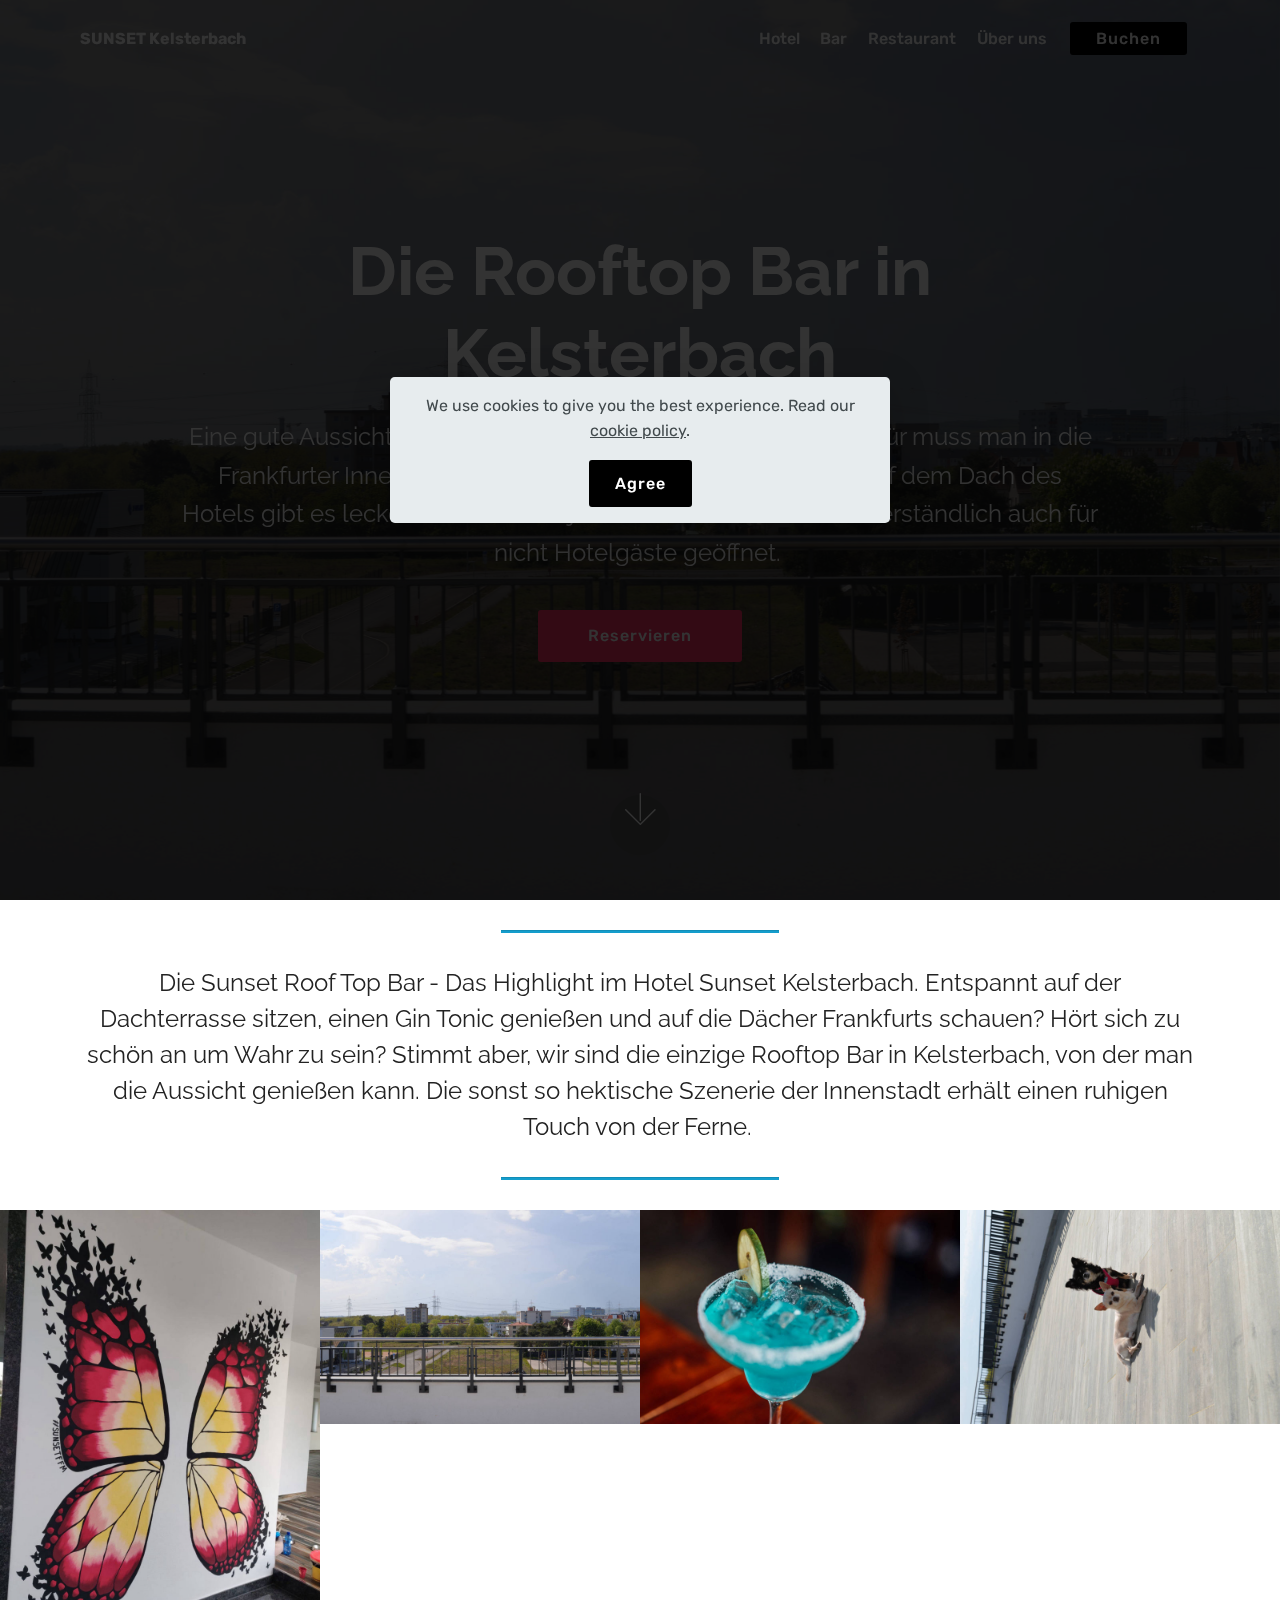
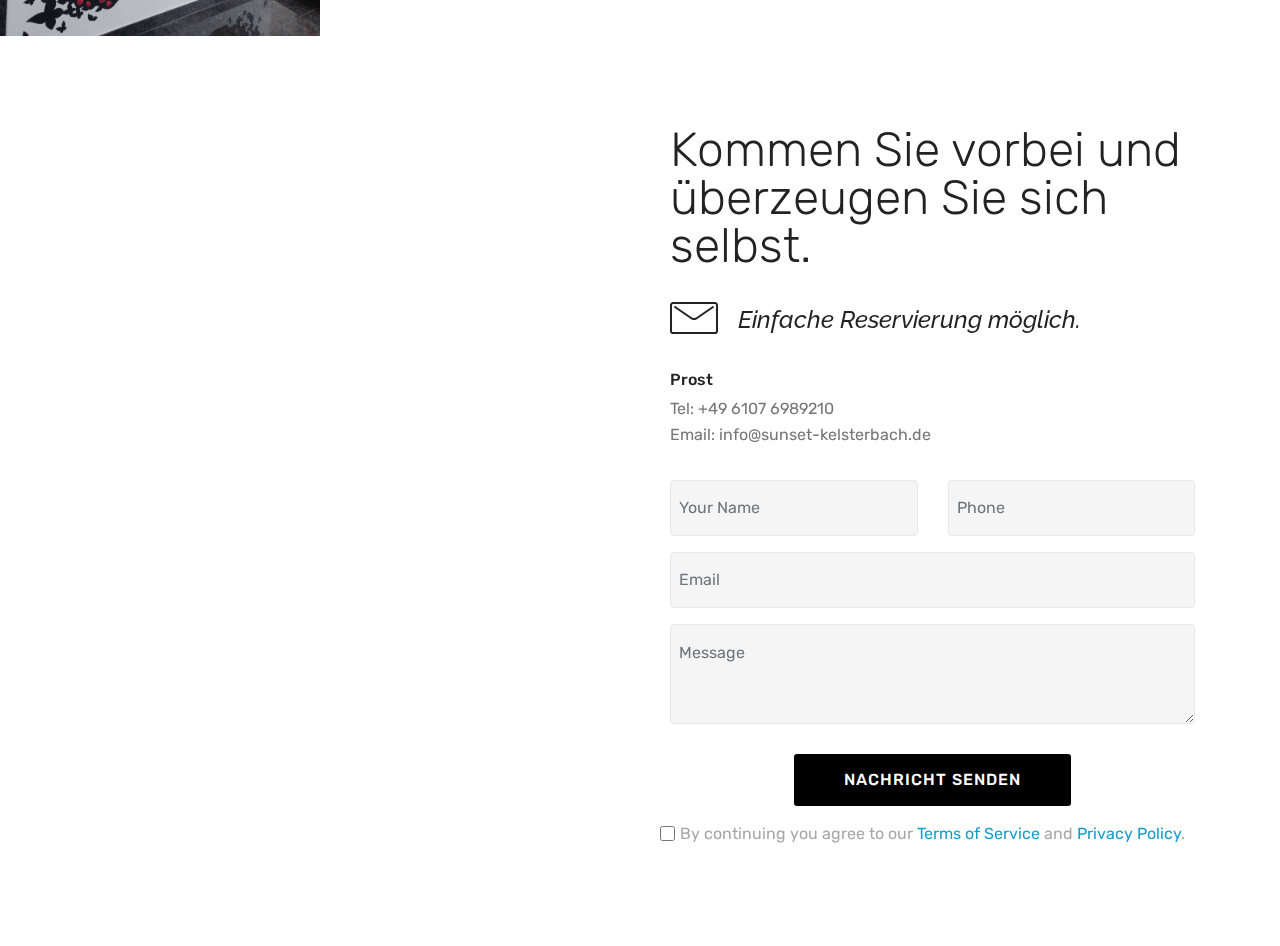
==== bar.html @ 2b0f2508 "aenderungen" ====
<!DOCTYPE html>
<html  >
<head>
  <!-- Site made with Mobirise Website Builder v4.12.4, https://mobirise.com -->
  <meta charset="UTF-8">
  <meta http-equiv="X-UA-Compatible" content="IE=edge">
  <meta name="generator" content="Mobirise v4.12.4, mobirise.com">
  <meta name="twitter:card" content="summary_large_image"/>
  <meta name="twitter:image:src" content="assets/images/bar-meta.jpg">
  <meta property="og:image" content="assets/images/bar-meta.jpg">
  <meta name="twitter:title" content="Bar">
  <meta name="viewport" content="width=device-width, initial-scale=1, minimum-scale=1">
  <link rel="shortcut icon" href="assets/images/logo2.png" type="image/x-icon">
  <meta name="description" content="Die einzige Rooftop Bar in Kelsterbach um die Dächer Frankfurt am Mains in Ruhe genießen zu können.">
  
  
  <title>Bar</title>
  <link rel="stylesheet" href="assets/web/assets/mobirise-icons/mobirise-icons.css">
  <link rel="stylesheet" href="assets/bootstrap/css/bootstrap.min.css">
  <link rel="stylesheet" href="assets/bootstrap/css/bootstrap-grid.min.css">
  <link rel="stylesheet" href="assets/bootstrap/css/bootstrap-reboot.min.css">
  <link rel="stylesheet" href="assets/web/assets/gdpr-plugin/gdpr-styles.css">
  <link rel="stylesheet" href="assets/tether/tether.min.css">
  <link rel="stylesheet" href="assets/dropdown/css/style.css">
  <link rel="stylesheet" href="assets/theme/css/style.css">
  <link rel="stylesheet" href="assets/gallery/style.css">
  <link rel="preload" as="style" href="assets/mobirise/css/mbr-additional.css"><link rel="stylesheet" href="assets/mobirise/css/mbr-additional.css" type="text/css">
  
  
  
</head>
<body>
  <section class="menu cid-s3exAPPfcO" once="menu" id="menu1-1d">

    

    <nav class="navbar navbar-expand beta-menu navbar-dropdown align-items-center navbar-fixed-top navbar-toggleable-sm bg-color transparent">
        <button class="navbar-toggler navbar-toggler-right" type="button" data-toggle="collapse" data-target="#navbarSupportedContent" aria-controls="navbarSupportedContent" aria-expanded="false" aria-label="Toggle navigation">
            <div class="hamburger">
                <span></span>
                <span></span>
                <span></span>
                <span></span>
            </div>
        </button>
        <div class="menu-logo">
            <div class="navbar-brand">
                
                <span class="navbar-caption-wrap"><a class="navbar-caption text-white display-4" href="index.html#top">
                        SUNSET Kelsterbach</a></span>
            </div>
        </div>
        <div class="collapse navbar-collapse" id="navbarSupportedContent">
            <ul class="navbar-nav nav-dropdown" data-app-modern-menu="true"><li class="nav-item">
                    <a class="nav-link link text-white display-4" href="index.html">
                        
                        Hotel</a>
                </li><li class="nav-item"><a class="nav-link link text-white display-4" href="bar.html">
                        
                        Bar</a></li>
                <li class="nav-item">
                    <a class="nav-link link text-white display-4" href="restaurant.html">
                        
                        Restaurant</a>
                </li><li class="nav-item"><a class="nav-link link text-white display-4" href="ueberuns.html">Über uns</a></li></ul>
            <div class="navbar-buttons mbr-section-btn"><a class="btn btn-sm btn-primary display-4" href="index.html#form1-10">Buchen</a></div>
        </div>
    </nav>
</section>

<section class="engine"><a href="https://mobirise.info/s">bootstrap theme</a></section><section class="cid-s3exAQcUUT mbr-fullscreen mbr-parallax-background" id="header2-1e">

    

    <div class="mbr-overlay" style="opacity: 0.5; background-color: rgb(35, 35, 35);"></div>

    <div class="container align-center">
        <div class="row justify-content-md-center">
            <div class="mbr-white col-md-10">
                <h1 class="mbr-section-title mbr-bold pb-3 mbr-fonts-style display-1">Die Rooftop Bar in Kelsterbach</h1>
                
                <p class="mbr-text pb-3 mbr-fonts-style display-5">
                    Eine gute Aussicht haben? Coole Vibes und leckere Drinks? Dafür muss man in die Frankfurter Innenstadt? Jetzt nicht mehr! In der Sunset Bar auf dem Dach des Hotels gibt es leckere Cocktails zu jeder Zeit. Die Bar ist selbstverständlich auch für nicht Hotelgäste geöffnet.&nbsp;</p>
                <div class="mbr-section-btn"><a class="btn btn-md btn-secondary display-4" href="bar.html#form4-1h">Reservieren</a></div>
            </div>
        </div>
    </div>
    <div class="mbr-arrow hidden-sm-down" aria-hidden="true">
        <a href="#next">
            <i class="mbri-down mbr-iconfont"></i>
        </a>
    </div>
</section>

<section class="mbr-section article content9 cid-s3exAQDXet" id="content9-1f">
    
     

    <div class="container">
        <div class="inner-container" style="width: 100%;">
            <hr class="line" style="width: 25%;">
            <div class="section-text align-center mbr-fonts-style display-5">
                    Die Sunset Roof Top Bar - Das Highlight im Hotel Sunset Kelsterbach. Entspannt auf der Dachterrasse sitzen, einen Gin Tonic genießen und auf die Dächer Frankfurts schauen? Hört sich zu schön an um Wahr zu sein? Stimmt aber, wir sind die einzige Rooftop Bar in Kelsterbach, von der man die Aussicht genießen kann. Die sonst so hektische Szenerie der Innenstadt erhält einen ruhigen Touch von der Ferne.&nbsp;</div>
            <hr class="line" style="width: 25%;">
        </div>
        </div>
</section>

<section class="mbr-gallery mbr-slider-carousel cid-s3exAQQjLa" id="gallery3-1g">

    

    <div>
        <div><!-- Filter --><!-- Gallery --><div class="mbr-gallery-row"><div class="mbr-gallery-layout-default"><div><div><div class="mbr-gallery-item mbr-gallery-item--p0" data-video-url="false" data-tags="Animiert"><div href="#lb-gallery3-1g" data-slide-to="0" data-toggle="modal"><img src="assets/images/148dfed2-ea8f-494c-91db-ab4d6b76e065-1200x1599-800x1066.jpg" alt="" title=""><span class="icon-focus"></span></div></div><div class="mbr-gallery-item mbr-gallery-item--p0" data-video-url="false" data-tags="Animiert"><div href="#lb-gallery3-1g" data-slide-to="1" data-toggle="modal"><img src="assets/images/dsc-1022-2000x1335-800x534.jpg" alt="" title=""><span class="icon-focus"></span></div></div><div class="mbr-gallery-item mbr-gallery-item--p0" data-video-url="false" data-tags="Animiert"><div href="#lb-gallery3-1g" data-slide-to="2" data-toggle="modal"><img src="assets/images/bar-1839361-2000x1334-800x534.jpg" alt="" title=""><span class="icon-focus"></span></div></div><div class="mbr-gallery-item mbr-gallery-item--p0" data-video-url="false" data-tags="Animiert"><div href="#lb-gallery3-1g" data-slide-to="3" data-toggle="modal"><img src="assets/images/dsc-1044-2000x1335-800x534.jpg" alt="" title=""><span class="icon-focus"></span></div></div></div></div><div class="clearfix"></div></div></div><!-- Lightbox --><div data-app-prevent-settings="" class="mbr-slider modal fade carousel slide" tabindex="-1" data-keyboard="true" data-interval="false" id="lb-gallery3-1g"><div class="modal-dialog"><div class="modal-content"><div class="modal-body"><div class="carousel-inner"><div class="carousel-item"><img src="assets/images/148dfed2-ea8f-494c-91db-ab4d6b76e065-1200x1599.jpg" alt="" title=""></div><div class="carousel-item"><img src="assets/images/dsc-1022-2000x1335.jpg" alt="" title=""></div><div class="carousel-item"><img src="assets/images/bar-1839361-2000x1334.jpg" alt="" title=""></div><div class="carousel-item active"><img src="assets/images/dsc-1044-2000x1335.jpg" alt="" title=""></div></div><a class="carousel-control carousel-control-prev" role="button" data-slide="prev" href="#lb-gallery3-1g"><span class="mbri-left mbr-iconfont" aria-hidden="true"></span><span class="sr-only">Previous</span></a><a class="carousel-control carousel-control-next" role="button" data-slide="next" href="#lb-gallery3-1g"><span class="mbri-right mbr-iconfont" aria-hidden="true"></span><span class="sr-only">Next</span></a><a class="close" href="#" role="button" data-dismiss="modal"><span class="sr-only">Close</span></a></div></div></div></div></div>
    </div>

</section>

<section class="mbr-section form4 cid-s3exARj55K" id="form4-1h">

    

    
    <div class="container">
        <div class="row">
            <div class="col-md-6">
                <div class="google-map"><iframe frameborder="0" style="border:0" src="https://www.google.com/maps/embed?pb=!1m18!1m12!1m3!1d2561.7952380491947!2d8.521758215663167!3d50.052666979422426!2m3!1f0!2f0!3f0!3m2!1i1024!2i768!4f13.1!3m3!1m2!1s0x47bda01385fe50fb%3A0xee73594c10635aaa!2sAm%20Weiher%2016%2C%2065451%20Kelsterbach!5e0!3m2!1sen!2sde!4v1595877258325!5m2!1sen!2sde" allowfullscreen=""></iframe></div>
            </div>
            <div class="col-md-6">
                <h2 class="pb-3 align-left mbr-fonts-style display-2">
                    Kommen Sie vorbei und überzeugen Sie sich selbst.</h2>
                <div>
                    <div class="icon-block pb-3 align-left">
                        <span class="icon-block__icon">
                            <span class="mbri-letter mbr-iconfont"></span>
                        </span>
                        <h4 class="icon-block__title align-left mbr-fonts-style display-5">
                            Einfache Reservierung möglich. &nbsp;</h4>
                    </div>
                    <div class="icon-contacts pb-3">
                        <h5 class="align-left mbr-fonts-style display-7">Prost</h5>
                        <p class="mbr-text align-left mbr-fonts-style display-7">
                            Tel: +49 6107 6989210&nbsp;<br>
                            Email: info@sunset-kelsterbach.de</p>
                    </div>
                </div>
                <div data-form-type="formoid">
                    <!---Formbuilder Form--->
                    <form action="https://mobirise.com/" method="POST" class="mbr-form form-with-styler" data-form-title="Mobirise Form"><input type="hidden" name="email" data-form-email="true" value="woxmQeNKL80WLVGx3hHXLrtnzhj/51JXunPlsx7acj6v37LVz2bTO7BsdpiaF0mptfX9uRGH6aXR4VsbN/o5BLQ9Uz5CX2XgWohgZDwLlQ+yh2bBzxxNpcajp+J+Ex+y">
                        <div class="row">
                            <div hidden="hidden" data-form-alert="" class="alert alert-success col-12">Vielen Dank! Ihre Nachricht wurde verschickt!</div>
                            <div hidden="hidden" data-form-alert-danger="" class="alert alert-danger col-12">
                            </div>
                        </div>
                        <div class="dragArea row">
                            <div class="col-md-6  form-group" data-for="name">
                                <input type="text" name="name" placeholder="Your Name" data-form-field="Name" required="required" class="form-control input display-7" id="name-form4-1h">
                            </div>
                            <div class="col-md-6  form-group" data-for="phone">
                                <input type="text" name="phone" placeholder="Phone" data-form-field="Phone" required="required" class="form-control input display-7" id="phone-form4-1h">
                            </div>
                            <div data-for="email" class="col-md-12  form-group">
                                <input type="text" name="email" placeholder="Email" data-form-field="Email" class="form-control input display-7" required="required" id="email-form4-1h">
                            </div>
                            <div data-for="message" class="col-md-12  form-group">
                                <textarea name="message" placeholder="Message" data-form-field="Message" class="form-control input display-7" id="message-form4-1h"></textarea>
                            </div>
                            <div class="col-md-12 input-group-btn  mt-2 align-center">
                                <button type="submit" class="btn btn-primary btn-form display-4">NACHRICHT SENDEN</button>
                            </div>
                        </div>
                    <span class="gdpr-block">
<label>
<span class="textGDPR display-7" style="color: #a7a7a7"><input type="checkbox" name="gdpr" id="gdpr-form4-1h" required="">By continuing you agree to our <a style="color: #149dcc; text-decoration: none;" href="datenschutz.html">Terms of Service</a> and <a style="color: #149dcc; text-decoration: none;" href="datenschutz.html">Privacy Policy</a>.</span>
</label>
</span></form><!---Formbuilder Form--->
                </div>
            </div>
        </div>
    </div>
</section>


  <script src="assets/web/assets/jquery/jquery.min.js"></script>
  <script src="assets/popper/popper.min.js"></script>
  <script src="assets/bootstrap/js/bootstrap.min.js"></script>
  <script src="assets/tether/tether.min.js"></script>
  <script src="assets/touchswipe/jquery.touch-swipe.min.js"></script>
  <script src="assets/smoothscroll/smooth-scroll.js"></script>
  <script src="assets/dropdown/js/nav-dropdown.js"></script>
  <script src="assets/dropdown/js/navbar-dropdown.js"></script>
  <script src="assets/web/assets/cookies-alert-plugin/cookies-alert-core.js"></script>
  <script src="assets/web/assets/cookies-alert-plugin/cookies-alert-script.js"></script>
  <script src="assets/parallax/jarallax.min.js"></script>
  <script src="assets/masonry/masonry.pkgd.min.js"></script>
  <script src="assets/imagesloaded/imagesloaded.pkgd.min.js"></script>
  <script src="assets/bootstrapcarouselswipe/bootstrap-carousel-swipe.js"></script>
  <script src="assets/vimeoplayer/jquery.mb.vimeo_player.js"></script>
  <script src="assets/theme/js/script.js"></script>
  <script src="assets/gallery/player.min.js"></script>
  <script src="assets/gallery/script.js"></script>
  <script src="assets/slidervideo/script.js"></script>
  <script src="assets/formoid/formoid.min.js"></script>
  
  
<div id="cookie-dialog" style="display: none;"><div id="cookiesdirective"><div style="position: fixed; top: 0; right: 0; bottom: 0; left: 0; background-color: rgb(0, 0, 0); opacity: 0.8; z-index: 9999;"></div><div style="position: fixed; top: 0; right: 0; bottom: 0; left: 0; display: flex; align-items: center; z-index: 10000"><div class="cookie-wrapper" style="position: relative; width: 100%; max-width: 500px; margin-right: auto; margin-left: auto; padding: 1rem; text-align: center; border-radius: .3rem; box-shadow: 0 10px 40px 0 rgba(0,0,0,0.2); color:#424a4d; background:rgba(234, 239, 241, 0.99);"><div class="mbr-text"><p class="display-7">We use cookies to give you the best experience. Read our <a style='color: #424a4d; text-decoration: underline;' href='datenschutz.html'>cookie policy</a>.</p></div><div class="mbr-section-btn"><a style="margin:0;;" class="btn btn-sm btn-primary display-7" id="impliedsubmit">Agree
  <input name="cookieData" type="hidden" data-cookie-customDialogSelector='#cookie-dialog' data-cookie-colorText='#424a4d' data-cookie-colorBg='rgba(234, 239, 241, 0.99)' data-cookie-textButton='Agree' data-cookie-colorButton='' data-cookie-colorLink='#424a4d' data-cookie-underlineLink='true' data-cookie-text="We use cookies to give you the best experience. Read our <a href='datenschutz.html'>cookie policy</a>.">
   <div id="scrollToTop" class="scrollToTop mbr-arrow-up"><a style="text-align: center;"><i class="mbr-arrow-up-icon mbr-arrow-up-icon-cm cm-icon cm-icon-smallarrow-up"></i></a></div>
  </body>
</html>
---- assets/web/assets/mobirise-icons/mobirise-icons.css ----
@font-face {
  font-family: 'MobiriseIcons';
  src:  url('mobirise-icons.eot?spat4u');
  src:  url('mobirise-icons.eot?spat4u#iefix') format('embedded-opentype'),
    url('mobirise-icons.ttf?spat4u') format('truetype'),
    url('mobirise-icons.woff?spat4u') format('woff'),
    url('mobirise-icons.svg?spat4u#MobiriseIcons') format('svg');
  font-weight: normal;
  font-style: normal;
  font-display: swap;
}

[class^="mbri-"], [class*=" mbri-"] {
  /* use !important to prevent issues with browser extensions that change fonts */
  font-family: MobiriseIcons !important;
  speak: none;
  font-style: normal;
  font-weight: normal;
  font-variant: normal;
  text-transform: none;
  line-height: 1;

  /* Better Font Rendering =========== */
  -webkit-font-smoothing: antialiased;
  -moz-osx-font-smoothing: grayscale;
}

.mbri-add-submenu:before {
  content: "\e900";
}
.mbri-alert:before {
  content: "\e901";
}
.mbri-align-center:before {
  content: "\e902";
}
.mbri-align-justify:before {
  content: "\e903";
}
.mbri-align-left:before {
  content: "\e904";
}
.mbri-align-right:before {
  content: "\e905";
}
.mbri-android:before {
  content: "\e906";
}
.mbri-apple:before {
  content: "\e907";
}
.mbri-arrow-down:before {
  content: "\e908";
}
.mbri-arrow-next:before {
  content: "\e909";
}
.mbri-arrow-prev:before {
  content: "\e90a";
}
.mbri-arrow-up:before {
  content: "\e90b";
}
.mbri-bold:before {
  content: "\e90c";
}
.mbri-bookmark:before {
  content: "\e90d";
}
.mbri-bootstrap:before {
  content: "\e90e";
}
.mbri-briefcase:before {
  content: "\e90f";
}
.mbri-browse:before {
  content: "\e910";
}
.mbri-bulleted-list:before {
  content: "\e911";
}
.mbri-calendar:before {
  content: "\e912";
}
.mbri-camera:before {
  content: "\e913";
}
.mbri-cart-add:before {
  content: "\e914";
}
.mbri-cart-full:before {
  content: "\e915";
}
.mbri-cash:before {
  content: "\e916";
}
.mbri-change-style:before {
  content: "\e917";
}
.mbri-chat:before {
  content: "\e918";
}
.mbri-clock:before {
  content: "\e919";
}
.mbri-close:before {
  content: "\e91a";
}
.mbri-cloud:before {
  content: "\e91b";
}
.mbri-code:before {
  content: "\e91c";
}
.mbri-contact-form:before {
  content: "\e91d";
}
.mbri-credit-card:before {
  content: "\e91e";
}
.mbri-cursor-click:before {
  content: "\e91f";
}
.mbri-cust-feedback:before {
  content: "\e920";
}
.mbri-database:before {
  content: "\e921";
}
.mbri-delivery:before {
  content: "\e922";
}
.mbri-desktop:before {
  content: "\e923";
}
.mbri-devices:before {
  content: "\e924";
}
.mbri-down:before {
  content: "\e925";
}
.mbri-download:before {
  content: "\e989";
}
.mbri-drag-n-drop:before {
  content: "\e927";
}
.mbri-drag-n-drop2:before {
  content: "\e928";
}
.mbri-edit:before {
  content: "\e929";
}
.mbri-edit2:before {
  content: "\e92a";
}
.mbri-error:before {
  content: "\e92b";
}
.mbri-extension:before {
  content: "\e92c";
}
.mbri-features:before {
  content: "\e92d";
}
.mbri-file:before {
  content: "\e92e";
}
.mbri-flag:before {
  content: "\e92f";
}
.mbri-folder:before {
  content: "\e930";
}
.mbri-gift:before {
  content: "\e931";
}
.mbri-github:before {
  content: "\e932";
}
.mbri-globe:before {
  content: "\e933";
}
.mbri-globe-2:before {
  content: "\e934";
}
.mbri-growing-chart:before {
  content: "\e935";
}
.mbri-hearth:before {
  content: "\e936";
}
.mbri-help:before {
  content: "\e937";
}
.mbri-home:before {
  content: "\e938";
}
.mbri-hot-cup:before {
  content: "\e939";
}
.mbri-idea:before {
  content: "\e93a";
}
.mbri-image-gallery:before {
  content: "\e93b";
}
.mbri-image-slider:before {
  content: "\e93c";
}
.mbri-info:before {
  content: "\e93d";
}
.mbri-italic:before {
  content: "\e93e";
}
.mbri-key:before {
  content: "\e93f";
}
.mbri-laptop:before {
  content: "\e940";
}
.mbri-layers:before {
  content: "\e941";
}
.mbri-left-right:before {
  content: "\e942";
}
.mbri-left:before {
  content: "\e943";
}
.mbri-letter:before {
  content: "\e944";
}
.mbri-like:before {
  content: "\e945";
}
.mbri-link:before {
  content: "\e946";
}
.mbri-lock:before {
  content: "\e947";
}
.mbri-login:before {
  content: "\e948";
}
.mbri-logout:before {
  content: "\e949";
}
.mbri-magic-stick:before {
  content: "\e94a";
}
.mbri-map-pin:before {
  content: "\e94b";
}
.mbri-menu:before {
  content: "\e94c";
}
.mbri-mobile:before {
  content: "\e94d";
}
.mbri-mobile2:before {
  content: "\e94e";
}
.mbri-mobirise:before {
  content: "\e94f";
}
.mbri-more-horizontal:before {
  content: "\e950";
}
.mbri-more-vertical:before {
  content: "\e951";
}
.mbri-music:before {
  content: "\e952";
}
.mbri-new-file:before {
  content: "\e953";
}
.mbri-numbered-list:before {
  content: "\e954";
}
.mbri-opened-folder:before {
  content: "\e955";
}
.mbri-pages:before {
  content: "\e956";
}
.mbri-paper-plane:before {
  content: "\e957";
}
.mbri-paperclip:before {
  content: "\e958";
}
.mbri-photo:before {
  content: "\e959";
}
.mbri-photos:before {
  content: "\e95a";
}
.mbri-pin:before {
  content: "\e95b";
}
.mbri-play:before {
  content: "\e95c";
}
.mbri-plus:before {
  content: "\e95d";
}
.mbri-preview:before {
  content: "\e95e";
}
.mbri-print:before {
  content: "\e95f";
}
.mbri-protect:before {
  content: "\e960";
}
.mbri-question:before {
  content: "\e961";
}
.mbri-quote-left:before {
  content: "\e962";
}
.mbri-quote-right:before {
  content: "\e963";
}
.mbri-refresh:before {
  content: "\e964";
}
.mbri-responsive:before {
  content: "\e965";
}
.mbri-right:before {
  content: "\e966";
}
.mbri-rocket:before {
  content: "\e967";
}
.mbri-sad-face:before {
  content: "\e968";
}
.mbri-sale:before {
  content: "\e969";
}
.mbri-save:before {
  content: "\e96a";
}
.mbri-search:before {
  content: "\e96b";
}
.mbri-setting:before {
  content: "\e96c";
}
.mbri-setting2:before {
  content: "\e96d";
}
.mbri-setting3:before {
  content: "\e96e";
}
.mbri-share:before {
  content: "\e96f";
}
.mbri-shopping-bag:before {
  content: "\e970";
}
.mbri-shopping-basket:before {
  content: "\e971";
}
.mbri-shopping-cart:before {
  content: "\e972";
}
.mbri-sites:before {
  content: "\e973";
}
.mbri-smile-face:before {
  content: "\e974";
}
.mbri-speed:before {
  content: "\e975";
}
.mbri-star:before {
  content: "\e976";
}
.mbri-success:before {
  content: "\e977";
}
.mbri-sun:before {
  content: "\e978";
}
.mbri-sun2:before {
  content: "\e979";
}
.mbri-tablet:before {
  content: "\e97a";
}
.mbri-tablet-vertical:before {
  content: "\e97b";
}
.mbri-target:before {
  content: "\e97c";
}
.mbri-timer:before {
  content: "\e97d";
}
.mbri-to-ftp:before {
  content: "\e97e";
}
.mbri-to-local-drive:before {
  content: "\e97f";
}
.mbri-touch-swipe:before {
  content: "\e980";
}
.mbri-touch:before {
  content: "\e981";
}
.mbri-trash:before {
  content: "\e982";
}
.mbri-underline:before {
  content: "\e983";
}
.mbri-unlink:before {
  content: "\e984";
}
.mbri-unlock:before {
  content: "\e985";
}
.mbri-up-down:before {
  content: "\e986";
}
.mbri-up:before {
  content: "\e987";
}
.mbri-update:before {
  content: "\e988";
}
.mbri-upload:before {
 content: "\e926"; 
}
.mbri-user:before {
  content: "\e98a";
}
.mbri-user2:before {
  content: "\e98b";
}
.mbri-users:before {
  content: "\e98c";
}
.mbri-video:before {
  content: "\e98d";
}
.mbri-video-play:before {
  content: "\e98e";
}
.mbri-watch:before {
  content: "\e98f";
}
.mbri-website-theme:before {
  content: "\e990";
}
.mbri-wifi:before {
  content: "\e991";
}
.mbri-windows:before {
  content: "\e992";
}
.mbri-zoom-out:before {
  content: "\e993";
}
.mbri-redo:before {
  content: "\e994";
}
.mbri-undo:before {
  content: "\e995";
}
---- assets/web/assets/gdpr-plugin/gdpr-styles.css ----
.gdpr-block {
    padding: 10px;
    font-size: 14px;
    display: block;
    width: 100%;
    text-align: center;
}
.gdpr-block.covert {
	display: none;
}
.textGDPR {
    position: relative;
}
.gdpr-block label span.textGDPR input[name='gdpr']{
    width: 15px;
    height: 15px;
    margin: 0;
    position: absolute;
    top: 2px;
    left: -20px;
}
.gdpr-block label {
    color: #a7a7a7;
    vertical-align: middle;
    user-select: none;
    margin-bottom: 0;
}
---- assets/dropdown/css/style.css ----
.navbar-dropdown {
  left: 0;
  padding: 0;
  position: absolute;
  right: 0;
  top: 0;
  transition: all 0.45s ease;
  z-index: 1030;
  background: #282828; }
  .navbar-dropdown .navbar-logo {
    margin-right: 0.8rem;
    transition: margin 0.3s ease-in-out;
    vertical-align: middle; }
    .navbar-dropdown .navbar-logo img {
      height: 3.125rem;
      transition: all 0.3s ease-in-out; }
    .navbar-dropdown .navbar-logo.mbr-iconfont {
      font-size: 3.125rem;
      line-height: 3.125rem; }
  .navbar-dropdown .navbar-caption {
    font-weight: 700;
    white-space: normal;
    vertical-align: -4px;
    line-height: 3.125rem !important; }
    .navbar-dropdown .navbar-caption, .navbar-dropdown .navbar-caption:hover {
      color: inherit;
      text-decoration: none; }
  .navbar-dropdown .mbr-iconfont + .navbar-caption {
    vertical-align: -1px; }
  .navbar-dropdown.navbar-fixed-top {
    position: fixed; }
  .navbar-dropdown .navbar-brand span {
    vertical-align: -4px; }
  .navbar-dropdown.bg-color.transparent {
    background: none; }
  .navbar-dropdown.navbar-short .navbar-brand {
    padding: 0.625rem 0; }
    .navbar-dropdown.navbar-short .navbar-brand span {
      vertical-align: -1px; }
  .navbar-dropdown.navbar-short .navbar-caption {
    line-height: 2.375rem !important;
    vertical-align: -2px; }
  .navbar-dropdown.navbar-short .navbar-logo {
    margin-right: 0.5rem; }
    .navbar-dropdown.navbar-short .navbar-logo img {
      height: 2.375rem; }
    .navbar-dropdown.navbar-short .navbar-logo.mbr-iconfont {
      font-size: 2.375rem;
      line-height: 2.375rem; }
  .navbar-dropdown.navbar-short .mbr-table-cell {
    height: 3.625rem; }
  .navbar-dropdown .navbar-close {
    left: 0.6875rem;
    position: fixed;
    top: 0.75rem;
    z-index: 1000; }
  .navbar-dropdown .hamburger-icon {
    content: "";
    display: inline-block;
    vertical-align: middle;
    width: 16px;
    -webkit-box-shadow: 0 -6px 0 1px #282828,0 0 0 1px #282828,0 6px 0 1px #282828;
    -moz-box-shadow: 0 -6px 0 1px #282828,0 0 0 1px #282828,0 6px 0 1px #282828;
    box-shadow: 0 -6px 0 1px #282828,0 0 0 1px #282828,0 6px 0 1px #282828; }

.dropdown-menu .dropdown-toggle[data-toggle="dropdown-submenu"]::after {
  border-bottom: 0.35em solid transparent;
  border-left: 0.35em solid;
  border-right: 0;
  border-top: 0.35em solid transparent;
  margin-left: 0.3rem; }

.dropdown-menu .dropdown-item:focus {
  outline: 0; }

.nav-dropdown {
  font-size: 0.75rem;
  font-weight: 500;
  height: auto !important; }
  .nav-dropdown .nav-btn {
    padding-left: 1rem; }
  .nav-dropdown .link {
    margin: .667em 1.667em;
    font-weight: 500;
    padding: 0;
    transition: color .2s ease-in-out; }
    .nav-dropdown .link.dropdown-toggle {
      margin-right: 2.583em; }
      .nav-dropdown .link.dropdown-toggle::after {
        margin-left: .25rem;
        border-top: 0.35em solid;
        border-right: 0.35em solid transparent;
        border-left: 0.35em solid transparent;
        border-bottom: 0; }
      .nav-dropdown .link.dropdown-toggle[aria-expanded="true"] {
        margin: 0;
        padding: 0.667em 3.263em  0.667em 1.667em; }
  .nav-dropdown .link::after,
  .nav-dropdown .dropdown-item::after {
    color: inherit; }
  .nav-dropdown .btn {
    font-size: 0.75rem;
    font-weight: 700;
    letter-spacing: 0;
    margin-bottom: 0;
    padding-left: 1.25rem;
    padding-right: 1.25rem; }
  .nav-dropdown .dropdown-menu {
    border-radius: 0;
    border: 0;
    left: 0;
    margin: 0;
    padding-bottom: 1.25rem;
    padding-top: 1.25rem;
    position: relative; }
  .nav-dropdown .dropdown-submenu {
    margin-left: 0.125rem;
    top: 0; }
  .nav-dropdown .dropdown-item {
    font-weight: 500;
    line-height: 2;
    padding: 0.3846em 4.615em 0.3846em 1.5385em;
    position: relative;
    transition: color .2s ease-in-out, background-color .2s ease-in-out; }
    .nav-dropdown .dropdown-item::after {
      margin-top: -0.3077em;
      position: absolute;
      right: 1.1538em;
      top: 50%; }
    .nav-dropdown .dropdown-item:focus, .nav-dropdown .dropdown-item:hover {
      background: none; }

@media (max-width: 767px) {
  .nav-dropdown.navbar-toggleable-sm {
    bottom: 0;
    display: none;
    left: 0;
    overflow-x: hidden;
    position: fixed;
    top: 0;
    transform: translateX(-100%);
    -ms-transform: translateX(-100%);
    -webkit-transform: translateX(-100%);
    width: 18.75rem;
    z-index: 999; } }
.nav-dropdown.navbar-toggleable-xl {
  bottom: 0;
  display: none;
  left: 0;
  overflow-x: hidden;
  position: fixed;
  top: 0;
  transform: translateX(-100%);
  -ms-transform: translateX(-100%);
  -webkit-transform: translateX(-100%);
  width: 18.75rem;
  z-index: 999; }

.nav-dropdown-sm {
  display: block !important;
  overflow-x: hidden;
  overflow: auto;
  padding-top: 3.875rem; }
  .nav-dropdown-sm::after {
    content: "";
    display: block;
    height: 3rem;
    width: 100%; }
  .nav-dropdown-sm.collapse.in ~ .navbar-close {
    display: block !important; }
  .nav-dropdown-sm.collapsing, .nav-dropdown-sm.collapse.in {
    transform: translateX(0);
    -ms-transform: translateX(0);
    -webkit-transform: translateX(0);
    transition: all 0.25s ease-out;
    -webkit-transition: all 0.25s ease-out;
    background: #282828; }
  .nav-dropdown-sm.collapsing[aria-expanded="false"] {
    transform: translateX(-100%);
    -ms-transform: translateX(-100%);
    -webkit-transform: translateX(-100%); }
  .nav-dropdown-sm .nav-item {
    display: block;
    margin-left: 0 !important;
    padding-left: 0; }
  .nav-dropdown-sm .link,
  .nav-dropdown-sm .dropdown-item {
    border-top: 1px dotted rgba(255, 255, 255, 0.1);
    font-size: 0.8125rem;
    line-height: 1.6;
    margin: 0 !important;
    padding: 0.875rem 2.4rem 0.875rem 1.5625rem !important;
    position: relative;
    white-space: normal; }
    .nav-dropdown-sm .link:focus, .nav-dropdown-sm .link:hover,
    .nav-dropdown-sm .dropdown-item:focus,
    .nav-dropdown-sm .dropdown-item:hover {
      background: rgba(0, 0, 0, 0.2) !important;
      color: #c0a375; }
  .nav-dropdown-sm .nav-btn {
    position: relative;
    padding: 1.5625rem 1.5625rem 0 1.5625rem; }
    .nav-dropdown-sm .nav-btn::before {
      border-top: 1px dotted rgba(255, 255, 255, 0.1);
      content: "";
      left: 0;
      position: absolute;
      top: 0;
      width: 100%; }
    .nav-dropdown-sm .nav-btn + .nav-btn {
      padding-top: 0.625rem; }
      .nav-dropdown-sm .nav-btn + .nav-btn::before {
        display: none; }
  .nav-dropdown-sm .btn {
    padding: 0.625rem 0; }
  .nav-dropdown-sm .dropdown-toggle[data-toggle="dropdown-submenu"]::after {
    margin-left: .25rem;
    border-top: 0.35em solid;
    border-right: 0.35em solid transparent;
    border-left: 0.35em solid transparent;
    border-bottom: 0; }
  .nav-dropdown-sm .dropdown-toggle[data-toggle="dropdown-submenu"][aria-expanded="true"]::after {
    border-top: 0;
    border-right: 0.35em solid transparent;
    border-left: 0.35em solid transparent;
    border-bottom: 0.35em solid; }
  .nav-dropdown-sm .dropdown-menu {
    margin: 0;
    padding: 0;
    position: relative;
    top: 0;
    left: 0;
    width: 100%;
    border: 0;
    float: none;
    border-radius: 0;
    background: none; }
  .nav-dropdown-sm .dropdown-submenu {
    left: 100%;
    margin-left: 0.125rem;
    margin-top: -1.25rem;
    top: 0; }

.navbar-toggleable-sm .nav-dropdown .dropdown-menu {
  position: absolute; }

.navbar-toggleable-sm .nav-dropdown .dropdown-submenu {
  left: 100%;
  margin-left: 0.125rem;
  margin-top: -1.25rem;
  top: 0; }

.navbar-toggleable-sm.opened .nav-dropdown .dropdown-menu {
  position: relative; }

.navbar-toggleable-sm.opened .nav-dropdown .dropdown-submenu {
  left: 0;
  margin-left: 00rem;
  margin-top: 0rem;
  top: 0; }

.is-builder .nav-dropdown.collapsing {
  transition: none !important; }

/*# sourceMappingURL=style.css.map */
---- assets/theme/css/style.css ----
/*!
 * Mobirise v4 theme (https://mobirise.com/)
 * Copyright 2017 Mobirise
 */
section {
  background-color: #eeeeee;
}

.form-control:focus {
  box-shadow: none;
}

:focus {
  outline: none;
}

body {
  font-style: normal;
  line-height: 1.5;
}

section,
.container,
.container-fluid {
  position: relative;
  word-wrap: break-word;
}

a.mbr-iconfont:hover {
  text-decoration: none;
}

.article .lead p,
.article .lead ul,
.article .lead ol,
.article .lead pre,
.article .lead blockquote {
  margin-bottom: 0;
}

ul,
ol,
pre,
blockquote {
  margin-bottom: 2.3125rem;
}

pre {
  background: #f4f4f4;
  padding: 10px 24px;
  white-space: pre-wrap;
}

.inactive {
  -webkit-user-select: none;
  -moz-user-select: none;
  -ms-user-select: none;
  user-select: none;
  pointer-events: none;
  -webkit-user-drag: none;
  user-drag: none;
}

.mbr-section__comments .row {
  justify-content: center;
  -webkit-justify-content: center;
}

a {
  font-style: normal;
  font-weight: 400;
  cursor: pointer;
}

a, a:hover {
  text-decoration: none;
}

figure {
  margin-bottom: 0;
}

body {
  color: #232323;
}

h1,
h2,
h3,
h4,
h5,
h6,
.h1,
.h2,
.h3,
.h4,
.h5,
.h6,
.display-1,
.display-2,
.display-3,
.display-4 {
  line-height: 1;
  word-break: break-word;
  word-wrap: break-word;
}

.mbr-section-title {
  font-style: normal;
  line-height: 1.2;
}

.mbr-section-subtitle {
  line-height: 1.3;
}

.mbr-text {
  font-style: normal;
  line-height: 1.6;
}

b,
strong {
  font-weight: bold;
}

blockquote {
  padding: 10px 0 10px 20px;
  position: relative;
  border-left: 2px solid;
  border-color: #ff3366;
}

input:-webkit-autofill, input:-webkit-autofill:hover, input:-webkit-autofill:focus, input:-webkit-autofill:active {
  transition-delay: 9999s;
  transition-property: background-color, color;
}

textarea[type='hidden'] {
  display: none;
}

body {
  position: relative;
}

section {
  background-position: 50% 50%;
  background-repeat: no-repeat;
  background-size: cover;
}

section .mbr-background-video,
section .mbr-background-video-preview {
  position: absolute;
  bottom: 0;
  left: 0;
  right: 0;
  top: 0;
}

.hidden {
  visibility: hidden;
}

.mbr-z-index20 {
  z-index: 20;
}

/*! Base colors */
.mbr-white {
  color: #ffffff;
}

.mbr-black {
  color: #000000;
}

.mbr-bg-white {
  background-color: #ffffff;
}

.mbr-bg-black {
  background-color: #000000;
}

/*! Text-aligns */
.align-left {
  text-align: left;
}

.align-center {
  text-align: center;
}

.align-right {
  text-align: right;
}

@media (max-width: 767px) {
  .align-left,
  .align-center,
  .align-right,
  .mbr-section-btn,
  .mbr-section-title {
    text-align: center;
  }
}

/*! Font-weight  */
.mbr-light {
  font-weight: 300;
}

.mbr-regular {
  font-weight: 400;
}

.mbr-semibold {
  font-weight: 500;
}

.mbr-bold {
  font-weight: 700;
}

/*! Media  */
.media-size-item {
  -moz-flex: 1 1 auto;
  -o-flex: 1 1 auto;
  flex: 1 1 auto;
}

.media-content {
  flex-basis: 100%;
}

.media-container-row {
  display: flex;
  flex-direction: row;
  flex-wrap: wrap;
  justify-content: center;
  align-content: center;
  align-items: start;
}

.media-container-row .media-size-item {
  width: 400px;
}

.media-container-column {
  display: flex;
  flex-direction: column;
  flex-wrap: wrap;
  justify-content: center;
  align-content: center;
  align-items: stretch;
}

.media-container-column > * {
  width: 100%;
}

@media (min-width: 992px) {
  .media-container-row {
    flex-wrap: nowrap;
  }
}

figure {
  overflow: hidden;
}

figure[mbr-media-size] {
  transition: width 0.1s;
}

.mbr-figure img,
.mbr-figure iframe {
  display: block;
  width: 100%;
}

.card {
  background-color: transparent;
  border: none;
}

.card-box {
  width: 100%;
}

.card-img {
  text-align: center;
  flex-shrink: 0;
  -webkit-flex-shrink: 0;
}

.media {
  max-width: 100%;
  margin: 0 auto;
}

.mbr-figure {
  -ms-grid-row-align: center;
  align-self: center;
}

.media-container > div {
  max-width: 100%;
}

.mbr-figure img,
.card-img img {
  width: 100%;
}

@media (max-width: 991px) {
  .media-size-item {
    width: auto !important;
  }
  .media {
    width: auto;
  }
  .mbr-figure {
    width: 100% !important;
  }
}

/*! Buttons */
.btn {
  font-weight: 500;
  border-width: 2px;
  font-style: normal;
  letter-spacing: 1px;
  margin: .4rem .8rem;
  white-space: normal;
  transition: all .3s ease-in-out;
  display: inline-flex;
  align-items: center;
  justify-content: center;
  word-break: break-word;
  -webkit-align-items: center;
  -webkit-justify-content: center;
  display: -webkit-inline-flex;
}

.btn-sm {
  font-weight: 500;
  letter-spacing: 1px;
  transition: all .3s ease-in-out;
}

.btn-md {
  font-weight: 500;
  letter-spacing: 1px;
  margin: .4rem .8rem !important;
  transition: all .3s ease-in-out;
}

.btn-lg {
  font-weight: 500;
  letter-spacing: 1px;
  margin: .4rem .8rem !important;
  transition: all .3s ease-in-out;
}

.mbr-section-btn {
  margin-left: -0.25rem;
  margin-right: -0.25rem;
  font-size: 0;
}

nav .mbr-section-btn {
  margin-left: 0rem;
  margin-right: 0rem;
}

.btn-form {
  border-radius: 0;
}

.btn-form:hover {
  cursor: pointer;
}

/*! Btn icon margin */
.btn .mbr-iconfont,
.btn.btn-sm .mbr-iconfont {
  cursor: pointer;
  margin-right: 0.5rem;
}

.btn.btn-md .mbr-iconfont,
.btn.btn-md .mbr-iconfont {
  margin-right: 0.8rem;
}

.mbr-regular {
  font-weight: 400;
}

.mbr-semibold {
  font-weight: 500;
}

.mbr-bold {
  font-weight: 700;
}

[type='submit'] {
  -webkit-appearance: none;
}

/*! Full-screen */
.mbr-fullscreen .mbr-overlay {
  min-height: 100vh;
}

.mbr-fullscreen {
  display: flex;
  display: -moz-flex;
  display: -ms-flex;
  display: -o-flex;
  align-items: center;
  -webkit-align-items: center;
  min-height: 100vh;
  padding-top: 3rem;
  padding-bottom: 3rem;
}

/*! Map */
.map {
  height: 25rem;
  position: relative;
}

.map iframe {
  width: 100%;
  height: 100%;
}

.mbr-overlay {
  background-color: #000;
  bottom: 0;
  left: 0;
  opacity: .5;
  position: absolute;
  right: 0;
  top: 0;
  z-index: 0;
  pointer-events: none;
}

/* Form */
blockquote {
  font-style: italic;
  padding: 10px 0 10px 20px;
  font-size: 1.09rem;
  position: relative;
  border-width: 3px;
}

.form-control {
  background-color: #f5f5f5;
  box-shadow: none;
  color: #565656;
  line-height: 1.43;
  min-height: 3.5em;
  padding: 1.07em .5em;
}

.form-control, .form-control:focus {
  border: 1px solid #e8e8e8;
}

.form-active .form-control:invalid {
  border-color: red;
}

.form-control-label {
  position: relative;
  cursor: pointer;
  margin-bottom: .357em;
  padding: 0;
}

.alert {
  color: #ffffff;
  border-radius: 0;
  border: 0;
  font-size: .875rem;
  line-height: 1.5;
  margin-bottom: 1.875rem;
  padding: 1.25rem;
  position: relative;
}

.alert.alert-form::after {
  background-color: inherit;
  bottom: -7px;
  content: "";
  display: block;
  height: 14px;
  left: 50%;
  margin-left: -7px;
  position: absolute;
  transform: rotate(45deg);
  width: 14px;
  -webkit-transform: rotate(45deg);
}

.form-asterisk {
  font-family: initial;
  position: absolute;
  top: -2px;
  font-weight: normal;
}

/*! Scroll to top arrow */
#scrollToTop a i:before {
  content: '';
  position: absolute;
  height: 40%;
  top: 25%;
  background: #fff;
  width: 2px;
  left: calc(50% - 1px);
}

#scrollToTop a i:after {
  content: '';
  position: absolute;
  display: block;
  border-top: 2px solid #fff;
  border-right: 2px solid #fff;
  width: 40%;
  height: 40%;
  left: 30%;
  bottom: 30%;
  transform: rotate(135deg);
  -webkit-transform: rotate(135deg);
}

.mbr-arrow-up {
  bottom: 25px;
  right: 90px;
  position: fixed;
  text-align: right;
  z-index: 5000;
  color: #ffffff;
  font-size: 32px;
  transform: rotate(180deg);
  -webkit-transform: rotate(180deg);
}

.mbr-arrow-up a {
  background: rgba(0, 0, 0, 0.2);
  border-radius: 3px;
  color: #fff;
  display: inline-block;
  height: 60px;
  width: 60px;
  outline-style: none !important;
  position: relative;
  text-decoration: none;
  transition: all 0.3s ease-in-out;
  cursor: pointer;
  text-align: center;
}

.mbr-arrow-up a:hover {
  background-color: rgba(0, 0, 0, 0.4);
}

.mbr-arrow-up a i {
  line-height: 60px;
}

.mbr-arrow-up-icon {
  display: block;
  color: #fff;
}

.mbr-arrow-up-icon::before {
  content: '\203a';
  display: inline-block;
  font-family: serif;
  font-size: 32px;
  line-height: 1;
  font-style: normal;
  position: relative;
  top: 6px;
  left: -4px;
  -webkit-transform: rotate(-90deg);
  transform: rotate(-90deg);
}

/*! Arrow Down */
.mbr-arrow {
  position: absolute;
  bottom: 45px;
  left: 50%;
  width: 60px;
  height: 60px;
  cursor: pointer;
  background-color: rgba(80, 80, 80, 0.5);
  border-radius: 50%;
  -webkit-transform: translateX(-50%);
  transform: translateX(-50%);
}

.mbr-arrow > a {
  display: inline-block;
  text-decoration: none;
  outline-style: none;
  -webkit-animation: arrowdown 1.7s ease-in-out infinite;
  animation: arrowdown 1.7s ease-in-out infinite;
}

.mbr-arrow > a > i {
  position: absolute;
  top: -2px;
  left: 15px;
  font-size: 2rem;
}

@keyframes arrowdown {
  0% {
    transform: translateY(0px);
    -webkit-transform: translateY(0px);
  }
  50% {
    transform: translateY(-5px);
    -webkit-transform: translateY(-5px);
  }
  100% {
    transform: translateY(0px);
    -webkit-transform: translateY(0px);
  }
}

@-webkit-keyframes arrowdown {
  0% {
    transform: translateY(0px);
    -webkit-transform: translateY(0px);
  }
  50% {
    transform: translateY(-5px);
    -webkit-transform: translateY(-5px);
  }
  100% {
    transform: translateY(0px);
    -webkit-transform: translateY(0px);
  }
}

@media (max-width: 500px) {
  .mbr-arrow-up {
    left: 50%;
    right: auto;
    transform: translateX(-50%) rotate(180deg);
    -webkit-transform: translateX(-50%) rotate(180deg);
  }
}

/*Gradients animation*/
@keyframes gradient-animation {
  from {
    background-position: 0% 100%;
    -webkit-animation-timing-function: ease-in-out;
            animation-timing-function: ease-in-out;
  }
  to {
    background-position: 100% 0%;
    -webkit-animation-timing-function: ease-in-out;
            animation-timing-function: ease-in-out;
  }
}

@-webkit-keyframes gradient-animation {
  from {
    background-position: 0% 100%;
    -webkit-animation-timing-function: ease-in-out;
            animation-timing-function: ease-in-out;
  }
  to {
    background-position: 100% 0%;
    -webkit-animation-timing-function: ease-in-out;
            animation-timing-function: ease-in-out;
  }
}

.bg-gradient {
  background-size: 200% 200%;
  animation: gradient-animation 5s infinite alternate;
  -webkit-animation: gradient-animation 5s infinite alternate;
}

.menu .navbar-brand {
  display: -webkit-flex;
}

.menu .navbar-brand span {
  display: flex;
  display: -webkit-flex;
}

.menu .navbar-brand .navbar-caption-wrap {
  display: -webkit-flex;
}

.menu .navbar-brand .navbar-logo img {
  display: -webkit-flex;
}

@media (min-width: 768px) and (max-width: 1023px) {
  .menu .navbar-toggleable-sm .navbar-nav {
    display: -ms-flexbox;
  }
}

@media (max-width: 1023px) {
  .menu .navbar-collapse {
    max-height: 93.5vh;
  }
  .menu .navbar-collapse.show {
    overflow: auto;
  }
}

@media (min-width: 1024px) {
  .menu .navbar-nav.nav-dropdown {
    display: -webkit-flex;
  }
  .menu .navbar-toggleable-sm .navbar-collapse {
    display: -webkit-flex !important;
  }
  .menu .collapsed .navbar-collapse {
    max-height: 93.5vh;
  }
  .menu .collapsed .navbar-collapse.show {
    overflow: auto;
  }
}

@media (max-width: 767px) {
  .menu .navbar-collapse {
    max-height: 80vh;
  }
}

/* Others*/
.note-check a[data-value=Rubik] {
  font-style: normal;
}

.mbr-arrow a {
  color: #ffffff;
}

@media (max-width: 767px) {
  .mbr-arrow {
    display: none;
  }
}

.navbar {
  display: -webkit-flex;
  -webkit-flex-wrap: wrap;
  -webkit-align-items: center;
  -webkit-justify-content: space-between;
}

.navbar-collapse {
  -webkit-flex-basis: 100%;
  -webkit-flex-grow: 1;
  -webkit-align-items: center;
}

.nav-dropdown .link {
  padding: 0.667em 1.667em !important;
  margin: 0 !important;
}

.nav {
  display: -webkit-flex;
  -webkit-flex-wrap: wrap;
}

.row {
  display: -webkit-flex;
  -webkit-flex-wrap: wrap;
}

.justify-content-center {
  -webkit-justify-content: center;
}

.form-inline {
  display: -webkit-flex;
  -webkit-align-items: center;
}

.card-wrapper {
  -webkit-flex: 1;
}

.carousel-control {
  z-index: 10;
  display: -webkit-flex;
  -webkit-align-items: center;
  -webkit-justify-content: center;
}

.carousel-controls {
  display: -webkit-flex;
}

.media {
  display: -webkit-flex;
}

.form-group:focus {
  outline: none;
}

.jq-selectbox__select {
  padding: 1.07em 0.5em;
  position: absolute;
  top: 0;
  left: 0;
  width: 100%;
}

.jq-selectbox__dropdown {
  position: absolute;
  top: 100%;
  left: 0 !important;
  width: 100% !important;
}

.jq-selectbox__trigger-arrow {
  -webkit-transform: translateY(-50%);
          transform: translateY(-50%);
}

.jq-selectbox li {
  padding: 1.07em 0.5em;
}

input[type='range'] {
  padding-left: 0 !important;
  padding-right: 0 !important;
}

.modal-dialog,
.modal-content {
  height: 100%;
}

.modal-dialog .carousel-inner {
  height: calc(100vh - 1.75rem);
}

@media (max-width: 575px) {
  .modal-dialog .carousel-inner {
    height: calc(100vh - 1rem);
  }
}

.carousel-item {
  text-align: center;
}

.carousel-item img {
  margin: auto;
}

.navbar-toggler {
  align-self: flex-start;
  padding: 0.25rem 0.75rem;
  font-size: 1.25rem;
  line-height: 1;
  background: transparent;
  border: 1px solid transparent;
  border-radius: 0.25rem;
}

.navbar-toggler:focus,
.navbar-toggler:hover {
  text-decoration: none;
}

.navbar-toggler-icon {
  display: inline-block;
  width: 1.5em;
  height: 1.5em;
  vertical-align: middle;
  content: '';
  background: no-repeat center center;
  background-size: 100% 100%;
}

.navbar-toggler-left {
  position: absolute;
  left: 1rem;
}

.navbar-toggler-right {
  position: absolute;
  right: 1rem;
}

@media (max-width: 575px) {
  .navbar-toggleable .navbar-nav .dropdown-menu {
    position: static;
    float: none;
  }
  .navbar-toggleable > .container {
    padding-right: 0;
    padding-left: 0;
  }
}

@media (min-width: 576px) {
  .navbar-toggleable {
    flex-direction: row;
    flex-wrap: nowrap;
    align-items: center;
  }
  .navbar-toggleable .navbar-nav {
    flex-direction: row;
  }
  .navbar-toggleable .navbar-nav .nav-link {
    padding-right: 0.5rem;
    padding-left: 0.5rem;
  }
  .navbar-toggleable > .container {
    display: flex;
    flex-wrap: nowrap;
    align-items: center;
  }
  .navbar-toggleable .navbar-collapse {
    display: flex !important;
    width: 100%;
  }
  .navbar-toggleable .navbar-toggler {
    display: none;
  }
}

@media (max-width: 767px) {
  .navbar-toggleable-sm .navbar-nav .dropdown-menu {
    position: static;
    float: none;
  }
  .navbar-toggleable-sm > .container {
    padding-right: 0;
    padding-left: 0;
  }
}

@media (min-width: 768px) {
  .navbar-toggleable-sm {
    flex-direction: row;
    flex-wrap: nowrap;
    align-items: center;
  }
  .navbar-toggleable-sm .navbar-nav {
    flex-direction: row;
  }
  .navbar-toggleable-sm .navbar-nav .nav-link {
    padding-right: 0.5rem;
    padding-left: 0.5rem;
  }
  .navbar-toggleable-sm > .container {
    display: flex;
    flex-wrap: nowrap;
    align-items: center;
  }
  .navbar-toggleable-sm .navbar-collapse {
    display: none;
    width: 100%;
  }
  .navbar-toggleable-sm .navbar-toggler {
    display: none;
  }
}

@media (max-width: 1023px) {
  .navbar-toggleable-md .navbar-nav .dropdown-menu {
    position: static;
    float: none;
  }
  .navbar-toggleable-md > .container {
    padding-right: 0;
    padding-left: 0;
  }
}

@media (min-width: 1024px) {
  .navbar-toggleable-md {
    flex-direction: row;
    flex-wrap: nowrap;
    align-items: center;
  }
  .navbar-toggleable-md .navbar-nav {
    flex-direction: row;
  }
  .navbar-toggleable-md .navbar-nav .nav-link {
    padding-right: 0.5rem;
    padding-left: 0.5rem;
  }
  .navbar-toggleable-md > .container {
    display: flex;
    flex-wrap: nowrap;
    align-items: center;
  }
  .navbar-toggleable-md .navbar-collapse {
    display: flex !important;
    width: 100%;
  }
  .navbar-toggleable-md .navbar-toggler {
    display: none;
  }
}

@media (max-width: 1199px) {
  .navbar-toggleable-lg .navbar-nav .dropdown-menu {
    position: static;
    float: none;
  }
  .navbar-toggleable-lg > .container {
    padding-right: 0;
    padding-left: 0;
  }
}

@media (min-width: 1200px) {
  .navbar-toggleable-lg {
    flex-direction: row;
    flex-wrap: nowrap;
    align-items: center;
  }
  .navbar-toggleable-lg .navbar-nav {
    flex-direction: row;
  }
  .navbar-toggleable-lg .navbar-nav .nav-link {
    padding-right: 0.5rem;
    padding-left: 0.5rem;
  }
  .navbar-toggleable-lg > .container {
    display: flex;
    flex-wrap: nowrap;
    align-items: center;
  }
  .navbar-toggleable-lg .navbar-collapse {
    display: flex !important;
    width: 100%;
  }
  .navbar-toggleable-lg .navbar-toggler {
    display: none;
  }
}

.navbar-toggleable-xl {
  flex-direction: row;
  flex-wrap: nowrap;
  align-items: center;
}

.navbar-toggleable-xl .navbar-nav .dropdown-menu {
  position: static;
  float: none;
}

.navbar-toggleable-xl > .container {
  padding-right: 0;
  padding-left: 0;
}

.navbar-toggleable-xl .navbar-nav {
  flex-direction: row;
}

.navbar-toggleable-xl .navbar-nav .nav-link {
  padding-right: 0.5rem;
  padding-left: 0.5rem;
}

.navbar-toggleable-xl > .container {
  display: flex;
  flex-wrap: nowrap;
  align-items: center;
}

.navbar-toggleable-xl .navbar-collapse {
  display: flex !important;
  width: 100%;
}

.navbar-toggleable-xl .navbar-toggler {
  display: none;
}

.card-img {
  width: auto;
}

.menu .navbar.collapsed:not(.beta-menu) {
  flex-direction: column;
}

.carousel-item.active,
.carousel-item-next,
.carousel-item-prev {
  display: flex;
}

.note-air-layout .dropup .dropdown-menu,
.note-air-layout .navbar-fixed-bottom .dropdown .dropdown-menu {
  bottom: initial !important;
}

html,
body {
  height: auto;
  min-height: 100vh;
}

.dropup .dropdown-toggle::after {
  display: none;
}
.engine {
	position: absolute;
	text-indent: -2400px;
	text-align: center;
	padding: 0;
	top: 0;
	left: -2400px;
}
---- assets/gallery/style.css ----
/*-------

   Gallery

-------*/
.mbr-gallery .mbr-gallery-item {
  position: relative;
  display: inline-block;
  width: 25%;
  cursor: pointer; }

@media (max-width: 768px) {
  .mbr-gallery .mbr-gallery-item {
    width: 50%; } }
@media (max-width: 400px) {
  .mbr-gallery .mbr-gallery-item {
    width: 100%; } }
.mbr-gallery .icon-focus,
.mbr-gallery .icon-video {
  position: absolute;
  top: calc(50% - 32px);
  left: calc(50% - 24px);
  font-family: 'MobiriseIcons' !important;
  font-size: 3rem !important;
  color: #fff;
  opacity: 0;
  transition: .2s opacity ease-in-out;
  z-index: 5; }

.mbr-gallery .icon-focus::before {
  content: '\e96b'; }

.mbr-gallery .icon-video::before {
  content: '\e95c'; }

.mbr-gallery .mbr-gallery-item > div:hover .icon-focus,
.mbr-gallery .mbr-gallery-item > div:hover .icon-video {
  opacity: 1; }

.mbr-gallery .mbr-gallery-item img {
  width: 100%;
  opacity: 1;
  -webkit-transition: .2s opacity ease-in-out;
  transition: .2s opacity ease-in-out; }

.mbr-gallery .mbr-gallery-item > div:hover img {
  opacity: 1; }

.mbr-gallery .mbr-gallery-item > div {
  background: #fff;
  display: block;
  outline: none;
  position: relative; }

.mbr-gallery .mbr-gallery-item .icon {
  -webkit-transform: translateX(-50%) translateY(-50%);
  -webkit-transition: .2s opacity ease-in-out;
  color: #000;
  font-size: 30px;
  height: 69px;
  left: 50%;
  opacity: 0;
  position: absolute;
  top: 50%;
  transform: translateX(-50%) translateY(-50%);
  transition: .2s opacity ease-in-out;
  width: 69px; }

.mbr-gallery .mbr-gallery-item .icon::after,
.mbr-gallery .mbr-gallery-item .icon::before {
  content: '';
  display: block;
  position: absolute;
  height: 69px;
  width: 1px;
  margin-left: 34.5px;
  background-color: #fff; }

.mbr-gallery .mbr-gallery-item .icon::after {
  width: 69px;
  height: 1px;
  margin-left: 0;
  margin-top: 34.5px; }

.mbr-gallery .mbr-gallery-item > div:hover .icon {
  opacity: 1; }

.mbr-gallery .mbr-gallery-item > div:hover::before {
  opacity: .9; }

.mbr-gallery .mbr-gallery-item > div:hover .mbr-gallery-title {
  background: transparent !important; }

/* remove spacing */
.mbr-gallery .mbr-gallery-row.no-gutter {
  margin: 0; }

.mbr-gallery .mbr-gallery-row.no-gutter .mbr-gallery-item {
  padding: 0; }

/* container */
.mbr-gallery .container.mbr-gallery-layout-default {
  padding: 93px 0; }

/* fix horizontal scrollbar */
.mbr-gallery .mbr-gallery-layout-article,
.mbr-gallery .mbr-gallery-layout-default {
  overflow: hidden; }

/* lightbox */
.mbr-gallery .modal {
  position: fixed;
  overflow: hidden;
  padding-right: 0 !important; }

.mbr-gallery .modal-content {
  border-radius: 0;
  border: none;
  background: transparent; }

.mbr-gallery .modal-body {
  padding: 0; }

.mbr-gallery .modal-body img {
  width: 100%; }

.mbr-gallery .modal .close {
  position: fixed;
  background: #1b1b1b;
  opacity: .5;
  font-size: 35px;
  font-weight: 300;
  width: 70px;
  height: 70px;
  border-radius: 50%;
  color: #fff;
  top: 2.5rem;
  right: 2.5rem;
  line-height: 70px;
  border: none;
  text-align: center;
  text-shadow: none;
  z-index: 5;
  -webkit-transition: opacity .3s ease;
  -moz-transition: opacity .3s ease;
  -o-transition: opacity .3s ease;
  transition: opacity .3s ease;
  font-family: 'MobiriseIcons'; }
  .mbr-gallery .modal .close::before {
    content: '\e91a'; }

.mbr-gallery .modal .close:hover {
  opacity: 1;
  background: #000;
  color: #fff; }

.mbr-gallery .modal-dialog {
  max-width: 100% !important; }

.mbr-gallery .modal.in .modal-dialog {
  margin: 0 auto; }

/* modal back color opacity */
.modal-backdrop.in {
  opacity: .8;
  filter: alpha(opacity=80); }

@media (max-width: 768px) {
  .mbr-gallery .carousel-control,
  .mbr-gallery .carousel-indicators,
  .mbr-gallery .modal .close {
    position: fixed; } }
/* fix fade in effect */
.mbr-gallery .modal.fade .modal-dialog {
  -webkit-transition: margin-top .3s ease-out;
  -moz-transition: margin-top .3s ease-out;
  -o-transition: margin-top .3s ease-out;
  transition: margin-top .3s ease-out; }

.mbr-gallery .modal.fade .modal-dialog,
.mbr-gallery .modal.in .modal-dialog {
  -webkit-transform: none;
  -ms-transform: none;
  -o-transform: none;
  transform: none; }

/*-------

   Slider

-------*/
.mbr-slider .carousel-inner > .active,
.mbr-slider .carousel-inner > .next,
.mbr-slider .carousel-inner > .prev {
  display: table; }

.mbr-slider .carousel-control {
  position: absolute;
  width: 70px;
  height: 70px;
  top: 50%;
  margin-top: -35px;
  line-height: 70px;
  border-radius: 50%;
  font-size: 35px;
  border: 0;
  opacity: .5;
  text-shadow: none;
  z-index: 5;
  color: #fff;
  -webkit-transition: all .2s ease-in-out 0s;
  -o-transition: all .2s ease-in-out 0s;
  transition: all .2s ease-in-out 0s; }

.mbr-gallery .mbr-slider .carousel-control {
  position: fixed; }

@media (max-width: 991px) {
  .mbr-gallery .mbr-slider .carousel-control {
    bottom: 2.5rem;
    margin-top: 0;
    top: auto;
    z-index: 17; } }
.mbr-gallery .mbr-slider .carousel-inner > .active {
  display: block; }

.mbr-slider .carousel-control.left {
  left: 0;
  margin-left: 2.5rem; }

.mbr-slider .carousel-control.right {
  right: 0;
  margin-right: 2.5rem; }

.mbr-slider .carousel-control .icon-next,
.mbr-slider .carousel-control .icon-prev {
  margin-top: -18px;
  font-size: 40px;
  line-height: 27px; }

.mbr-slider .carousel-control:hover {
  background: #1b1b1b;
  color: #fff;
  opacity: 1; }

.mbr-slider .carousel-indicators {
  position: absolute;
  bottom: 0;
  margin-bottom: 1.5rem !important; }

@media (max-width: 543px) {
  .mbr-slider .carousel-indicators {
    display: none; } }
.carousel-indicators .active,
.carousel-indicators li {
  width: 15px;
  height: 15px;
  margin: 3px;
  background: #1b1b1b;
  opacity: .5; }

.carousel-indicators .active {
  background: #fff; }

.carousel-indicators li {
  max-width: 15px;
  max-height: 15px;
  border-radius: 50%; }

.container .carousel-indicators {
  margin-bottom: 3px; }

.mbr-gallery .mbr-slider .carousel-indicators {
  position: fixed;
  margin-bottom: 2.5rem !important; }

@media (max-width: 991px) {
  .mbr-gallery .mbr-slider .carousel-indicators {
    margin-bottom: 3.625rem !important;
    padding-left: 2.5rem;
    padding-right: 2.5rem; } }
.mbr-slider .carousel-indicators .active,
.mbr-slider .carousel-indicators li {
  width: 7px;
  height: 7px;
  margin: 3px;
  background: #1b1b1b;
  border: 4px solid #1b1b1b;
  opacity: .5; }

.mbr-slider .carousel-indicators .active {
  background: #fff; }

@media (max-width: 767px) {
  .mbr-slider .carousel-control {
    top: auto;
    bottom: 20px; }

  .mbr-slider > .container .carousel-control {
    margin-bottom: 0; } }
/* boxed slider */
.mbr-slider > .boxed-slider {
  position: relative;
  padding: 93px 0; }

.mbr-slider > .boxed-slider > div {
  position: relative; }

.mbr-slider > .container img {
  width: 100%; }

.mbr-slider > .container img + .row {
  position: absolute;
  top: 50%;
  left: 0;
  right: 0;
  -webkit-transform: translateY(-50%);
  -moz-transform: translateY(-50%);
  transform: translateY(-50%);
  z-index: 2; }

.mbr-slider .mbr-section {
  padding: 0;
  background-attachment: scroll; }

.mbr-slider .mbr-table-cell {
  padding: 0; }

.mbr-slider > .container .carousel-indicators {
  margin-bottom: 3px; }

/* article slider */
.mbr-slider > .article-slider .mbr-section,
.mbr-slider > .article-slider .mbr-section .mbr-table-cell {
  padding-top: 0;
  padding-bottom: 0; }

.modal-backdrop.show {
  opacity: .7; }

.video-container .mbr-background-video iframe {
  width: 100%;
  height: 100%; }

.mbr-gallery-item__hided {
  position: absolute !important;
  left: 0 !important;
  width: 0 !important;
  height: 0;
  padding: 0 !important; }

.mbr-gallery-item__hided img {
  display: none !important; }

.mbr-gallery-item__hided span {
  display: none !important; }

.mbr-gallery-filter {
  padding-top: 30px;
  padding-bottom: 30px;
  text-align: center; }
  .mbr-gallery-filter li {
    display: inline-block;
    padding: 5px 0;
    transition: all .3s ease-out; }
    .mbr-gallery-filter li .btn {
      cursor: pointer; }
  .mbr-gallery-filter.gallery-filter__bg li {
    color: #fff; }
  .mbr-gallery-filter.gallery-filter__bg .active {
    color: #000;
    background-color: #fff; }
  .mbr-gallery-filter ul {
    display: inline-block;
    width: 100%;
    padding-left: 0;
    margin-bottom: 0;
    list-style: none; }

.mbr-gallery-item > div {
  position: relative; }

.mbr-gallery-item--p1 {
  padding: 0.5rem; }

.mbr-gallery-item--p2 {
  padding: 1rem; }

.mbr-gallery-item--p3 {
  padding: 1.5rem; }

.mbr-gallery-item--p4 {
  padding: 2rem; }

.mbr-gallery-item--p5 {
  padding: 2.5rem; }

.mbr-gallery-item--p6 {
  padding: 3rem; }

.mbr-gallery .mbr-gallery-item--p4 {
  width: 33.333%; }

.mbr-gallery .mbr-gallery-item--p6, .mbr-gallery .mbr-gallery-item--p5 {
  width: 50%; }

@media (max-width: 992px) {
  .mbr-gallery-item--p1 {
    padding: 0.5rem; }

  .mbr-gallery-item--p2 {
    padding: 0.8rem; }

  .mbr-gallery-item--p3 {
    padding: 1rem; }

  .mbr-gallery-item--p4 {
    padding: 1.5rem; }

  .mbr-gallery-item--p5 {
    padding: 1.8rem; }

  .mbr-gallery-item--p6 {
    padding: 2rem; }

  .mbr-gallery .mbr-gallery-item--p2,
  .mbr-gallery .mbr-gallery-item--p3 {
    width: 50%; }

  .mbr-gallery .mbr-gallery-item--p6,
  .mbr-gallery .mbr-gallery-item--p5,
  .mbr-gallery .mbr-gallery-item--p4 {
    width: 100%; } }
@media (max-width: 400px) {
  .mbr-gallery .mbr-gallery-item--p3,
  .mbr-gallery .mbr-gallery-item--p2,
  .mbr-gallery .mbr-gallery-item--p1 {
    width: 100%; } }

/*# sourceMappingURL=style.css.map */
---- assets/mobirise/css/mbr-additional.css ----
@import url(https://fonts.googleapis.com/css?family=Raleway:100,100i,200,200i,300,300i,400,400i,500,500i,600,600i,700,700i,800,800i,900,900i&display=swap);
@import url(https://fonts.googleapis.com/css?family=Rubik:300,300i,400,400i,500,500i,700,700i,900,900i&display=swap);





body {
  font-family: Rubik;
}
.display-1 {
  font-family: 'Raleway', sans-serif;
  font-size: 4.25rem;
  font-display: swap;
}
.display-1 > .mbr-iconfont {
  font-size: 6.8rem;
}
.display-2 {
  font-family: 'Rubik', sans-serif;
  font-size: 3rem;
  font-display: swap;
}
.display-2 > .mbr-iconfont {
  font-size: 4.8rem;
}
.display-4 {
  font-family: 'Rubik', sans-serif;
  font-size: 1rem;
  font-display: swap;
}
.display-4 > .mbr-iconfont {
  font-size: 1.6rem;
}
.display-5 {
  font-family: 'Raleway', sans-serif;
  font-size: 1.5rem;
  font-display: swap;
}
.display-5 > .mbr-iconfont {
  font-size: 2.4rem;
}
.display-7 {
  font-family: 'Rubik', sans-serif;
  font-size: 1rem;
  font-display: swap;
}
.display-7 > .mbr-iconfont {
  font-size: 1.6rem;
}
/* ---- Fluid typography for mobile devices ---- */
/* 1.4 - font scale ratio ( bootstrap == 1.42857 ) */
/* 100vw - current viewport width */
/* (48 - 20)  48 == 48rem == 768px, 20 == 20rem == 320px(minimal supported viewport) */
/* 0.65 - min scale variable, may vary */
@media (max-width: 768px) {
  .display-1 {
    font-size: 3.4rem;
    font-size: calc( 2.1374999999999997rem + (4.25 - 2.1374999999999997) * ((100vw - 20rem) / (48 - 20)));
    line-height: calc( 1.4 * (2.1374999999999997rem + (4.25 - 2.1374999999999997) * ((100vw - 20rem) / (48 - 20))));
  }
  .display-2 {
    font-size: 2.4rem;
    font-size: calc( 1.7rem + (3 - 1.7) * ((100vw - 20rem) / (48 - 20)));
    line-height: calc( 1.4 * (1.7rem + (3 - 1.7) * ((100vw - 20rem) / (48 - 20))));
  }
  .display-4 {
    font-size: 0.8rem;
    font-size: calc( 1rem + (1 - 1) * ((100vw - 20rem) / (48 - 20)));
    line-height: calc( 1.4 * (1rem + (1 - 1) * ((100vw - 20rem) / (48 - 20))));
  }
  .display-5 {
    font-size: 1.2rem;
    font-size: calc( 1.175rem + (1.5 - 1.175) * ((100vw - 20rem) / (48 - 20)));
    line-height: calc( 1.4 * (1.175rem + (1.5 - 1.175) * ((100vw - 20rem) / (48 - 20))));
  }
}
/* Buttons */
.btn {
  padding: 1rem 3rem;
  border-radius: 3px;
}
.btn-sm {
  padding: 0.6rem 1.5rem;
  border-radius: 3px;
}
.btn-md {
  padding: 1rem 3rem;
  border-radius: 3px;
}
.btn-lg {
  padding: 1.2rem 3.2rem;
  border-radius: 3px;
}
.bg-primary {
  background-color: #000000 !important;
}
.bg-success {
  background-color: #f7ed4a !important;
}
.bg-info {
  background-color: #82786e !important;
}
.bg-warning {
  background-color: #879a9f !important;
}
.bg-danger {
  background-color: #b1a374 !important;
}
.btn-primary,
.btn-primary:active {
  background-color: #000000 !important;
  border-color: #000000 !important;
  color: #ffffff !important;
}
.btn-primary:hover,
.btn-primary:focus,
.btn-primary.focus,
.btn-primary.active {
  color: #ffffff !important;
  background-color: #000000 !important;
  border-color: #000000 !important;
}
.btn-primary.disabled,
.btn-primary:disabled {
  color: #ffffff !important;
  background-color: #000000 !important;
  border-color: #000000 !important;
}
.btn-secondary,
.btn-secondary:active {
  background-color: #ff3366 !important;
  border-color: #ff3366 !important;
  color: #ffffff !important;
}
.btn-secondary:hover,
.btn-secondary:focus,
.btn-secondary.focus,
.btn-secondary.active {
  color: #ffffff !important;
  background-color: #e50039 !important;
  border-color: #e50039 !important;
}
.btn-secondary.disabled,
.btn-secondary:disabled {
  color: #ffffff !important;
  background-color: #e50039 !important;
  border-color: #e50039 !important;
}
.btn-info,
.btn-info:active {
  background-color: #82786e !important;
  border-color: #82786e !important;
  color: #ffffff !important;
}
.btn-info:hover,
.btn-info:focus,
.btn-info.focus,
.btn-info.active {
  color: #ffffff !important;
  background-color: #59524b !important;
  border-color: #59524b !important;
}
.btn-info.disabled,
.btn-info:disabled {
  color: #ffffff !important;
  background-color: #59524b !important;
  border-color: #59524b !important;
}
.btn-success,
.btn-success:active {
  background-color: #f7ed4a !important;
  border-color: #f7ed4a !important;
  color: #3f3c03 !important;
}
.btn-success:hover,
.btn-success:focus,
.btn-success.focus,
.btn-success.active {
  color: #3f3c03 !important;
  background-color: #eadd0a !important;
  border-color: #eadd0a !important;
}
.btn-success.disabled,
.btn-success:disabled {
  color: #3f3c03 !important;
  background-color: #eadd0a !important;
  border-color: #eadd0a !important;
}
.btn-warning,
.btn-warning:active {
  background-color: #879a9f !important;
  border-color: #879a9f !important;
  color: #ffffff !important;
}
.btn-warning:hover,
.btn-warning:focus,
.btn-warning.focus,
.btn-warning.active {
  color: #ffffff !important;
  background-color: #617479 !important;
  border-color: #617479 !important;
}
.btn-warning.disabled,
.btn-warning:disabled {
  color: #ffffff !important;
  background-color: #617479 !important;
  border-color: #617479 !important;
}
.btn-danger,
.btn-danger:active {
  background-color: #b1a374 !important;
  border-color: #b1a374 !important;
  color: #ffffff !important;
}
.btn-danger:hover,
.btn-danger:focus,
.btn-danger.focus,
.btn-danger.active {
  color: #ffffff !important;
  background-color: #8b7d4e !important;
  border-color: #8b7d4e !important;
}
.btn-danger.disabled,
.btn-danger:disabled {
  color: #ffffff !important;
  background-color: #8b7d4e !important;
  border-color: #8b7d4e !important;
}
.btn-white {
  color: #333333 !important;
}
.btn-white,
.btn-white:active {
  background-color: #ffffff !important;
  border-color: #ffffff !important;
  color: #808080 !important;
}
.btn-white:hover,
.btn-white:focus,
.btn-white.focus,
.btn-white.active {
  color: #808080 !important;
  background-color: #d9d9d9 !important;
  border-color: #d9d9d9 !important;
}
.btn-white.disabled,
.btn-white:disabled {
  color: #808080 !important;
  background-color: #d9d9d9 !important;
  border-color: #d9d9d9 !important;
}
.btn-black,
.btn-black:active {
  background-color: #333333 !important;
  border-color: #333333 !important;
  color: #ffffff !important;
}
.btn-black:hover,
.btn-black:focus,
.btn-black.focus,
.btn-black.active {
  color: #ffffff !important;
  background-color: #0d0d0d !important;
  border-color: #0d0d0d !important;
}
.btn-black.disabled,
.btn-black:disabled {
  color: #ffffff !important;
  background-color: #0d0d0d !important;
  border-color: #0d0d0d !important;
}
.btn-primary-outline,
.btn-primary-outline:active {
  background: none;
  border-color: #000000;
  color: #000000;
}
.btn-primary-outline:hover,
.btn-primary-outline:focus,
.btn-primary-outline.focus,
.btn-primary-outline.active {
  color: #ffffff;
  background-color: #000000;
  border-color: #000000;
}
.btn-primary-outline.disabled,
.btn-primary-outline:disabled {
  color: #ffffff !important;
  background-color: #000000 !important;
  border-color: #000000 !important;
}
.btn-secondary-outline,
.btn-secondary-outline:active {
  background: none;
  border-color: #cc0033;
  color: #cc0033;
}
.btn-secondary-outline:hover,
.btn-secondary-outline:focus,
.btn-secondary-outline.focus,
.btn-secondary-outline.active {
  color: #ffffff;
  background-color: #ff3366;
  border-color: #ff3366;
}
.btn-secondary-outline.disabled,
.btn-secondary-outline:disabled {
  color: #ffffff !important;
  background-color: #ff3366 !important;
  border-color: #ff3366 !important;
}
.btn-info-outline,
.btn-info-outline:active {
  background: none;
  border-color: #4b453f;
  color: #4b453f;
}
.btn-info-outline:hover,
.btn-info-outline:focus,
.btn-info-outline.focus,
.btn-info-outline.active {
  color: #ffffff;
  background-color: #82786e;
  border-color: #82786e;
}
.btn-info-outline.disabled,
.btn-info-outline:disabled {
  color: #ffffff !important;
  background-color: #82786e !important;
  border-color: #82786e !important;
}
.btn-success-outline,
.btn-success-outline:active {
  background: none;
  border-color: #d2c609;
  color: #d2c609;
}
.btn-success-outline:hover,
.btn-success-outline:focus,
.btn-success-outline.focus,
.btn-success-outline.active {
  color: #3f3c03;
  background-color: #f7ed4a;
  border-color: #f7ed4a;
}
.btn-success-outline.disabled,
.btn-success-outline:disabled {
  color: #3f3c03 !important;
  background-color: #f7ed4a !important;
  border-color: #f7ed4a !important;
}
.btn-warning-outline,
.btn-warning-outline:active {
  background: none;
  border-color: #55666b;
  color: #55666b;
}
.btn-warning-outline:hover,
.btn-warning-outline:focus,
.btn-warning-outline.focus,
.btn-warning-outline.active {
  color: #ffffff;
  background-color: #879a9f;
  border-color: #879a9f;
}
.btn-warning-outline.disabled,
.btn-warning-outline:disabled {
  color: #ffffff !important;
  background-color: #879a9f !important;
  border-color: #879a9f !important;
}
.btn-danger-outline,
.btn-danger-outline:active {
  background: none;
  border-color: #7a6e45;
  color: #7a6e45;
}
.btn-danger-outline:hover,
.btn-danger-outline:focus,
.btn-danger-outline.focus,
.btn-danger-outline.active {
  color: #ffffff;
  background-color: #b1a374;
  border-color: #b1a374;
}
.btn-danger-outline.disabled,
.btn-danger-outline:disabled {
  color: #ffffff !important;
  background-color: #b1a374 !important;
  border-color: #b1a374 !important;
}
.btn-black-outline,
.btn-black-outline:active {
  background: none;
  border-color: #000000;
  color: #000000;
}
.btn-black-outline:hover,
.btn-black-outline:focus,
.btn-black-outline.focus,
.btn-black-outline.active {
  color: #ffffff;
  background-color: #333333;
  border-color: #333333;
}
.btn-black-outline.disabled,
.btn-black-outline:disabled {
  color: #ffffff !important;
  background-color: #333333 !important;
  border-color: #333333 !important;
}
.btn-white-outline,
.btn-white-outline:active,
.btn-white-outline.active {
  background: none;
  border-color: #ffffff;
  color: #ffffff;
}
.btn-white-outline:hover,
.btn-white-outline:focus,
.btn-white-outline.focus {
  color: #333333;
  background-color: #ffffff;
  border-color: #ffffff;
}
.text-primary {
  color: #000000 !important;
}
.text-secondary {
  color: #ff3366 !important;
}
.text-success {
  color: #f7ed4a !important;
}
.text-info {
  color: #82786e !important;
}
.text-warning {
  color: #879a9f !important;
}
.text-danger {
  color: #b1a374 !important;
}
.text-white {
  color: #ffffff !important;
}
.text-black {
  color: #000000 !important;
}
a.text-primary:hover,
a.text-primary:focus {
  color: #000000 !important;
}
a.text-secondary:hover,
a.text-secondary:focus {
  color: #cc0033 !important;
}
a.text-success:hover,
a.text-success:focus {
  color: #d2c609 !important;
}
a.text-info:hover,
a.text-info:focus {
  color: #4b453f !important;
}
a.text-warning:hover,
a.text-warning:focus {
  color: #55666b !important;
}
a.text-danger:hover,
a.text-danger:focus {
  color: #7a6e45 !important;
}
a.text-white:hover,
a.text-white:focus {
  color: #b3b3b3 !important;
}
a.text-black:hover,
a.text-black:focus {
  color: #4d4d4d !important;
}
.alert-success {
  background-color: #70c770;
}
.alert-info {
  background-color: #82786e;
}
.alert-warning {
  background-color: #879a9f;
}
.alert-danger {
  background-color: #b1a374;
}
.mbr-section-btn a.btn:not(.btn-form):hover,
.mbr-section-btn a.btn:not(.btn-form):focus {
  box-shadow: none !important;
}
.mbr-gallery-filter li.active .btn {
  background-color: #000000;
  border-color: #000000;
  color: #ffffff;
}
.mbr-gallery-filter li.active .btn:focus {
  box-shadow: none;
}
a,
a:hover {
  color: #000000;
}
.mbr-plan-header.bg-primary .mbr-plan-subtitle,
.mbr-plan-header.bg-primary .mbr-plan-price-desc {
  color: #b3b3b3;
}
.mbr-plan-header.bg-success .mbr-plan-subtitle,
.mbr-plan-header.bg-success .mbr-plan-price-desc {
  color: #ffffff;
}
.mbr-plan-header.bg-info .mbr-plan-subtitle,
.mbr-plan-header.bg-info .mbr-plan-price-desc {
  color: #beb8b2;
}
.mbr-plan-header.bg-warning .mbr-plan-subtitle,
.mbr-plan-header.bg-warning .mbr-plan-price-desc {
  color: #ced6d8;
}
.mbr-plan-header.bg-danger .mbr-plan-subtitle,
.mbr-plan-header.bg-danger .mbr-plan-price-desc {
  color: #dfd9c6;
}
/* Scroll to top button*/
.form-control {
  font-family: 'Rubik', sans-serif;
  font-size: 1rem;
  font-display: swap;
}
.form-control > .mbr-iconfont {
  font-size: 1.6rem;
}
blockquote {
  border-color: #000000;
}
/* Forms */
.mbr-form .btn {
  margin: .4rem 0;
}
@media (max-width: 767px) {
  .btn {
    font-size: .75rem !important;
  }
  .btn .mbr-iconfont {
    font-size: 1rem !important;
  }
}
/* Footer */
.mbr-footer-content li::before,
.mbr-footer .mbr-contacts li::before {
  background: #000000;
}
.mbr-footer-content li a:hover,
.mbr-footer .mbr-contacts li a:hover {
  color: #000000;
}
/* Headers*/
@media screen and (-ms-high-contrast: active), (-ms-high-contrast: none) {
  .card-wrapper {
    flex: auto !important;
  }
}
.jq-selectbox li:hover,
.jq-selectbox li.selected {
  background-color: #000000;
  color: #ffffff;
}
.jq-selectbox .jq-selectbox__trigger-arrow,
.jq-number__spin.minus:after,
.jq-number__spin.plus:after {
  transition: 0.4s;
  border-top-color: currentColor;
  border-bottom-color: currentColor;
}
.jq-selectbox:hover .jq-selectbox__trigger-arrow,
.jq-number__spin.minus:hover:after,
.jq-number__spin.plus:hover:after {
  border-top-color: #000000;
  border-bottom-color: #000000;
}
.xdsoft_datetimepicker .xdsoft_calendar td.xdsoft_default,
.xdsoft_datetimepicker .xdsoft_calendar td.xdsoft_current,
.xdsoft_datetimepicker .xdsoft_timepicker .xdsoft_time_box > div > div.xdsoft_current {
  color: #ffffff !important;
  background-color: #000000 !important;
  box-shadow: none !important;
}
.xdsoft_datetimepicker .xdsoft_calendar td:hover,
.xdsoft_datetimepicker .xdsoft_timepicker .xdsoft_time_box > div > div:hover {
  color: #ffffff !important;
  background: #ff3366 !important;
  box-shadow: none !important;
}
.lazy-bg {
  background-image: none !important;
}
.lazy-placeholder:not(section),
.lazy-none {
  display: block;
  position: relative;
  padding-bottom: 56.25%;
}
iframe.lazy-placeholder,
.lazy-placeholder:after {
  content: '';
  position: absolute;
  width: 100px;
  height: 100px;
  background: transparent no-repeat center;
  background-size: contain;
  top: 50%;
  left: 50%;
  transform: translateX(-50%) translateY(-50%);
  background-image: url("data:image/svg+xml;charset=UTF-8,%3csvg width='32' height='32' viewBox='0 0 64 64' xmlns='http://www.w3.org/2000/svg' stroke='%23000000' %3e%3cg fill='none' fill-rule='evenodd'%3e%3cg transform='translate(16 16)' stroke-width='2'%3e%3ccircle stroke-opacity='.5' cx='16' cy='16' r='16'/%3e%3cpath d='M32 16c0-9.94-8.06-16-16-16'%3e%3canimateTransform attributeName='transform' type='rotate' from='0 16 16' to='360 16 16' dur='1s' repeatCount='indefinite'/%3e%3c/path%3e%3c/g%3e%3c/g%3e%3c/svg%3e");
}
section.lazy-placeholder:after {
  opacity: 0.3;
}
.cid-qwYGTl41gN .navbar {
  padding: .5rem 0;
  background: #000000;
  transition: none;
  min-height: 77px;
}
.cid-qwYGTl41gN .navbar-dropdown.bg-color.transparent.opened {
  background: #000000;
}
.cid-qwYGTl41gN a {
  font-style: normal;
}
.cid-qwYGTl41gN .nav-item span {
  padding-right: 0.4em;
  line-height: 0.5em;
  vertical-align: text-bottom;
  position: relative;
  top: -0.2em;
  text-decoration: none;
}
.cid-qwYGTl41gN .nav-item a {
  padding: 0.7rem 0 !important;
  margin: 0rem .65rem !important;
}
.cid-qwYGTl41gN .btn {
  padding: 0.4rem 1.5rem;
  display: inline-flex;
  align-items: center;
}
.cid-qwYGTl41gN .btn .mbr-iconfont {
  font-size: 1.6rem;
}
.cid-qwYGTl41gN .menu-logo {
  margin-right: auto;
}
.cid-qwYGTl41gN .menu-logo .navbar-brand {
  display: flex;
  margin-left: 5rem;
  padding: 0;
  transition: padding .2s;
  min-height: 3.8rem;
  align-items: center;
}
.cid-qwYGTl41gN .menu-logo .navbar-brand .navbar-caption-wrap {
  display: -webkit-flex;
  -webkit-align-items: center;
  align-items: center;
  word-break: break-word;
  min-width: 7rem;
  margin: .3rem 0;
}
.cid-qwYGTl41gN .menu-logo .navbar-brand .navbar-caption-wrap .navbar-caption {
  line-height: 1.2rem !important;
  padding-right: 2rem;
}
.cid-qwYGTl41gN .menu-logo .navbar-brand .navbar-logo {
  font-size: 4rem;
  transition: font-size 0.25s;
}
.cid-qwYGTl41gN .menu-logo .navbar-brand .navbar-logo img {
  display: flex;
}
.cid-qwYGTl41gN .menu-logo .navbar-brand .navbar-logo .mbr-iconfont {
  transition: font-size 0.25s;
}
.cid-qwYGTl41gN .navbar-toggleable-sm .navbar-collapse {
  justify-content: flex-end;
  -webkit-justify-content: flex-end;
  padding-right: 5rem;
  width: auto;
}
.cid-qwYGTl41gN .navbar-toggleable-sm .navbar-collapse .navbar-nav {
  flex-wrap: wrap;
  -webkit-flex-wrap: wrap;
  padding-left: 0;
}
.cid-qwYGTl41gN .navbar-toggleable-sm .navbar-collapse .navbar-nav .nav-item {
  -webkit-align-self: center;
  align-self: center;
}
.cid-qwYGTl41gN .navbar-toggleable-sm .navbar-collapse .navbar-buttons {
  padding-left: 0;
  padding-bottom: 0;
}
.cid-qwYGTl41gN .dropdown .dropdown-menu {
  background: #000000;
  display: none;
  position: absolute;
  min-width: 5rem;
  padding-top: 1.4rem;
  padding-bottom: 1.4rem;
  text-align: left;
}
.cid-qwYGTl41gN .dropdown .dropdown-menu .dropdown-item {
  width: auto;
  padding: 0.235em 1.5385em 0.235em 1.5385em !important;
}
.cid-qwYGTl41gN .dropdown .dropdown-menu .dropdown-item::after {
  right: 0.5rem;
}
.cid-qwYGTl41gN .dropdown .dropdown-menu .dropdown-submenu {
  margin: 0;
}
.cid-qwYGTl41gN .dropdown.open > .dropdown-menu {
  display: block;
}
.cid-qwYGTl41gN .navbar-toggleable-sm.opened:after {
  position: absolute;
  width: 100vw;
  height: 100vh;
  content: '';
  background-color: rgba(0, 0, 0, 0.1);
  left: 0;
  bottom: 0;
  transform: translateY(100%);
  -webkit-transform: translateY(100%);
  z-index: 1000;
}
.cid-qwYGTl41gN .navbar.navbar-short {
  min-height: 60px;
  transition: all .2s;
}
.cid-qwYGTl41gN .navbar.navbar-short .navbar-toggler-right {
  top: 20px;
}
.cid-qwYGTl41gN .navbar.navbar-short .navbar-logo a {
  font-size: 2.5rem !important;
  line-height: 2.5rem;
  transition: font-size 0.25s;
}
.cid-qwYGTl41gN .navbar.navbar-short .navbar-logo a .mbr-iconfont {
  font-size: 2.5rem !important;
}
.cid-qwYGTl41gN .navbar.navbar-short .navbar-logo a img {
  height: 3rem !important;
}
.cid-qwYGTl41gN .navbar.navbar-short .navbar-brand {
  min-height: 3rem;
}
.cid-qwYGTl41gN button.navbar-toggler {
  width: 31px;
  height: 18px;
  cursor: pointer;
  transition: all .2s;
  top: 1.5rem;
  right: 1rem;
}
.cid-qwYGTl41gN button.navbar-toggler:focus {
  outline: none;
}
.cid-qwYGTl41gN button.navbar-toggler .hamburger span {
  position: absolute;
  right: 0;
  width: 30px;
  height: 2px;
  border-right: 5px;
  background-color: #ffffff;
}
.cid-qwYGTl41gN button.navbar-toggler .hamburger span:nth-child(1) {
  top: 0;
  transition: all .2s;
}
.cid-qwYGTl41gN button.navbar-toggler .hamburger span:nth-child(2) {
  top: 8px;
  transition: all .15s;
}
.cid-qwYGTl41gN button.navbar-toggler .hamburger span:nth-child(3) {
  top: 8px;
  transition: all .15s;
}
.cid-qwYGTl41gN button.navbar-toggler .hamburger span:nth-child(4) {
  top: 16px;
  transition: all .2s;
}
.cid-qwYGTl41gN nav.opened .hamburger span:nth-child(1) {
  top: 8px;
  width: 0;
  opacity: 0;
  right: 50%;
  transition: all .2s;
}
.cid-qwYGTl41gN nav.opened .hamburger span:nth-child(2) {
  -webkit-transform: rotate(45deg);
  transform: rotate(45deg);
  transition: all .25s;
}
.cid-qwYGTl41gN nav.opened .hamburger span:nth-child(3) {
  -webkit-transform: rotate(-45deg);
  transform: rotate(-45deg);
  transition: all .25s;
}
.cid-qwYGTl41gN nav.opened .hamburger span:nth-child(4) {
  top: 8px;
  width: 0;
  opacity: 0;
  right: 50%;
  transition: all .2s;
}
.cid-qwYGTl41gN .collapsed.navbar-expand {
  flex-direction: column;
}
.cid-qwYGTl41gN .collapsed .btn {
  display: flex;
}
.cid-qwYGTl41gN .collapsed .navbar-collapse {
  display: none !important;
  padding-right: 0 !important;
}
.cid-qwYGTl41gN .collapsed .navbar-collapse.collapsing,
.cid-qwYGTl41gN .collapsed .navbar-collapse.show {
  display: block !important;
}
.cid-qwYGTl41gN .collapsed .navbar-collapse.collapsing .navbar-nav,
.cid-qwYGTl41gN .collapsed .navbar-collapse.show .navbar-nav {
  display: block;
  text-align: center;
}
.cid-qwYGTl41gN .collapsed .navbar-collapse.collapsing .navbar-nav .nav-item,
.cid-qwYGTl41gN .collapsed .navbar-collapse.show .navbar-nav .nav-item {
  clear: both;
}
.cid-qwYGTl41gN .collapsed .navbar-collapse.collapsing .navbar-buttons,
.cid-qwYGTl41gN .collapsed .navbar-collapse.show .navbar-buttons {
  text-align: center;
}
.cid-qwYGTl41gN .collapsed .navbar-collapse.collapsing .navbar-buttons:last-child,
.cid-qwYGTl41gN .collapsed .navbar-collapse.show .navbar-buttons:last-child {
  margin-bottom: 1rem;
}
.cid-qwYGTl41gN .collapsed button.navbar-toggler {
  display: block;
}
.cid-qwYGTl41gN .collapsed .navbar-brand {
  margin-left: 1rem !important;
}
.cid-qwYGTl41gN .collapsed .navbar-toggleable-sm {
  flex-direction: column;
  -webkit-flex-direction: column;
}
.cid-qwYGTl41gN .collapsed .dropdown .dropdown-menu {
  width: 100%;
  text-align: center;
  position: relative;
  opacity: 0;
  display: block;
  height: 0;
  visibility: hidden;
  padding: 0;
  transition-duration: .5s;
  transition-property: opacity,padding,height;
}
.cid-qwYGTl41gN .collapsed .dropdown.open > .dropdown-menu {
  position: relative;
  opacity: 1;
  height: auto;
  padding: 1.4rem 0;
  visibility: visible;
}
.cid-qwYGTl41gN .collapsed .dropdown .dropdown-submenu {
  left: 0;
  text-align: center;
  width: 100%;
}
.cid-qwYGTl41gN .collapsed .dropdown .dropdown-toggle[data-toggle="dropdown-submenu"]::after {
  margin-top: 0;
  position: inherit;
  right: 0;
  top: 50%;
  display: inline-block;
  width: 0;
  height: 0;
  margin-left: .3em;
  vertical-align: middle;
  content: "";
  border-top: .30em solid;
  border-right: .30em solid transparent;
  border-left: .30em solid transparent;
}
@media (max-width: 991px) {
  .cid-qwYGTl41gN .navbar-expand {
    flex-direction: column;
  }
  .cid-qwYGTl41gN img {
    height: 3.8rem !important;
  }
  .cid-qwYGTl41gN .btn {
    display: flex;
  }
  .cid-qwYGTl41gN button.navbar-toggler {
    display: block;
  }
  .cid-qwYGTl41gN .navbar-brand {
    margin-left: 1rem !important;
  }
  .cid-qwYGTl41gN .navbar-toggleable-sm {
    flex-direction: column;
    -webkit-flex-direction: column;
  }
  .cid-qwYGTl41gN .navbar-collapse {
    display: none !important;
    padding-right: 0 !important;
  }
  .cid-qwYGTl41gN .navbar-collapse.collapsing,
  .cid-qwYGTl41gN .navbar-collapse.show {
    display: block !important;
  }
  .cid-qwYGTl41gN .navbar-collapse.collapsing .navbar-nav,
  .cid-qwYGTl41gN .navbar-collapse.show .navbar-nav {
    display: block;
    text-align: center;
  }
  .cid-qwYGTl41gN .navbar-collapse.collapsing .navbar-nav .nav-item,
  .cid-qwYGTl41gN .navbar-collapse.show .navbar-nav .nav-item {
    clear: both;
  }
  .cid-qwYGTl41gN .navbar-collapse.collapsing .navbar-buttons,
  .cid-qwYGTl41gN .navbar-collapse.show .navbar-buttons {
    text-align: center;
  }
  .cid-qwYGTl41gN .navbar-collapse.collapsing .navbar-buttons:last-child,
  .cid-qwYGTl41gN .navbar-collapse.show .navbar-buttons:last-child {
    margin-bottom: 1rem;
  }
  .cid-qwYGTl41gN .dropdown .dropdown-menu {
    width: 100%;
    text-align: center;
    position: relative;
    opacity: 0;
    display: block;
    height: 0;
    visibility: hidden;
    padding: 0;
    transition-duration: .5s;
    transition-property: opacity,padding,height;
  }
  .cid-qwYGTl41gN .dropdown.open > .dropdown-menu {
    position: relative;
    opacity: 1;
    height: auto;
    padding: 1.4rem 0;
    visibility: visible;
  }
  .cid-qwYGTl41gN .dropdown .dropdown-submenu {
    left: 0;
    text-align: center;
    width: 100%;
  }
  .cid-qwYGTl41gN .dropdown .dropdown-toggle[data-toggle="dropdown-submenu"]::after {
    margin-top: 0;
    position: inherit;
    right: 0;
    top: 50%;
    display: inline-block;
    width: 0;
    height: 0;
    margin-left: .3em;
    vertical-align: middle;
    content: "";
    border-top: .30em solid;
    border-right: .30em solid transparent;
    border-left: .30em solid transparent;
  }
}
@media (min-width: 767px) {
  .cid-qwYGTl41gN .menu-logo {
    flex-shrink: 0;
  }
}
.cid-s3ez7qANMs {
  padding-top: 90px;
  padding-bottom: 90px;
  background-image: url("../../../assets/images/background4.jpg");
}
.cid-s3ezyCVZUo {
  padding-top: 60px;
  padding-bottom: 60px;
  background-color: #ffffff;
}
.cid-s3ezyCVZUo .mbr-text {
  color: #767676;
}
.cid-s3ezC48Yjd {
  padding-top: 90px;
  padding-bottom: 90px;
  background-color: #efefef;
}
.cid-s3ezC48Yjd .card {
  align-self: stretch;
}
.cid-s3ezC48Yjd .card-box {
  height: 100%;
  background-color: #ffffff;
  padding: 2rem;
}
.cid-s3ezC48Yjd h4 {
  font-weight: 500;
  margin-bottom: 0;
  text-align: left;
}
.cid-s3ezC48Yjd p {
  color: #767676;
  text-align: left;
}
.cid-s3ezC48Yjd .card-wrapper {
  position: relative;
  box-shadow: 0px 0px 0px 0px rgba(0, 0, 0, 0);
  transition: box-shadow 0.3s;
}
.cid-s3ezC48Yjd .card-wrapper:hover {
  box-shadow: 0px 0px 30px 0px rgba(0, 0, 0, 0.05);
  transition: box-shadow 0.3s;
}
.cid-s3ezC48Yjd .card-img {
  position: absolute;
  top: 0;
  left: 0;
  width: 100%;
  overflow: hidden;
}
.cid-s3eBMqUcWv {
  padding-top: 90px;
  padding-bottom: 0px;
  background-color: #ffffff;
}
.cid-s3eBMqUcWv .title {
  margin-bottom: 2rem;
}
.cid-s3eBMqUcWv .mbr-section-subtitle {
  color: #767676;
}
.cid-s3eBMqUcWv a:not([href]):not([tabindex]) {
  color: #fff;
  border-radius: 3px;
}
.cid-s3eBMqUcWv a.btn-white:not([href]):not([tabindex]) {
  color: #333;
}
.cid-s3eBMqUcWv textarea.form-control {
  min-height: 188px;
}
.cid-s3exAPPfcO .navbar {
  padding: .5rem 0;
  background: #000000;
  transition: none;
  min-height: 77px;
}
.cid-s3exAPPfcO .navbar-dropdown.bg-color.transparent.opened {
  background: #000000;
}
.cid-s3exAPPfcO a {
  font-style: normal;
}
.cid-s3exAPPfcO .nav-item span {
  padding-right: 0.4em;
  line-height: 0.5em;
  vertical-align: text-bottom;
  position: relative;
  top: -0.2em;
  text-decoration: none;
}
.cid-s3exAPPfcO .nav-item a {
  padding: 0.7rem 0 !important;
  margin: 0rem .65rem !important;
}
.cid-s3exAPPfcO .btn {
  padding: 0.4rem 1.5rem;
  display: inline-flex;
  align-items: center;
}
.cid-s3exAPPfcO .btn .mbr-iconfont {
  font-size: 1.6rem;
}
.cid-s3exAPPfcO .menu-logo {
  margin-right: auto;
}
.cid-s3exAPPfcO .menu-logo .navbar-brand {
  display: flex;
  margin-left: 5rem;
  padding: 0;
  transition: padding .2s;
  min-height: 3.8rem;
  align-items: center;
}
.cid-s3exAPPfcO .menu-logo .navbar-brand .navbar-caption-wrap {
  display: -webkit-flex;
  -webkit-align-items: center;
  align-items: center;
  word-break: break-word;
  min-width: 7rem;
  margin: .3rem 0;
}
.cid-s3exAPPfcO .menu-logo .navbar-brand .navbar-caption-wrap .navbar-caption {
  line-height: 1.2rem !important;
  padding-right: 2rem;
}
.cid-s3exAPPfcO .menu-logo .navbar-brand .navbar-logo {
  font-size: 4rem;
  transition: font-size 0.25s;
}
.cid-s3exAPPfcO .menu-logo .navbar-brand .navbar-logo img {
  display: flex;
}
.cid-s3exAPPfcO .menu-logo .navbar-brand .navbar-logo .mbr-iconfont {
  transition: font-size 0.25s;
}
.cid-s3exAPPfcO .navbar-toggleable-sm .navbar-collapse {
  justify-content: flex-end;
  -webkit-justify-content: flex-end;
  padding-right: 5rem;
  width: auto;
}
.cid-s3exAPPfcO .navbar-toggleable-sm .navbar-collapse .navbar-nav {
  flex-wrap: wrap;
  -webkit-flex-wrap: wrap;
  padding-left: 0;
}
.cid-s3exAPPfcO .navbar-toggleable-sm .navbar-collapse .navbar-nav .nav-item {
  -webkit-align-self: center;
  align-self: center;
}
.cid-s3exAPPfcO .navbar-toggleable-sm .navbar-collapse .navbar-buttons {
  padding-left: 0;
  padding-bottom: 0;
}
.cid-s3exAPPfcO .dropdown .dropdown-menu {
  background: #000000;
  display: none;
  position: absolute;
  min-width: 5rem;
  padding-top: 1.4rem;
  padding-bottom: 1.4rem;
  text-align: left;
}
.cid-s3exAPPfcO .dropdown .dropdown-menu .dropdown-item {
  width: auto;
  padding: 0.235em 1.5385em 0.235em 1.5385em !important;
}
.cid-s3exAPPfcO .dropdown .dropdown-menu .dropdown-item::after {
  right: 0.5rem;
}
.cid-s3exAPPfcO .dropdown .dropdown-menu .dropdown-submenu {
  margin: 0;
}
.cid-s3exAPPfcO .dropdown.open > .dropdown-menu {
  display: block;
}
.cid-s3exAPPfcO .navbar-toggleable-sm.opened:after {
  position: absolute;
  width: 100vw;
  height: 100vh;
  content: '';
  background-color: rgba(0, 0, 0, 0.1);
  left: 0;
  bottom: 0;
  transform: translateY(100%);
  -webkit-transform: translateY(100%);
  z-index: 1000;
}
.cid-s3exAPPfcO .navbar.navbar-short {
  min-height: 60px;
  transition: all .2s;
}
.cid-s3exAPPfcO .navbar.navbar-short .navbar-toggler-right {
  top: 20px;
}
.cid-s3exAPPfcO .navbar.navbar-short .navbar-logo a {
  font-size: 2.5rem !important;
  line-height: 2.5rem;
  transition: font-size 0.25s;
}
.cid-s3exAPPfcO .navbar.navbar-short .navbar-logo a .mbr-iconfont {
  font-size: 2.5rem !important;
}
.cid-s3exAPPfcO .navbar.navbar-short .navbar-logo a img {
  height: 3rem !important;
}
.cid-s3exAPPfcO .navbar.navbar-short .navbar-brand {
  min-height: 3rem;
}
.cid-s3exAPPfcO button.navbar-toggler {
  width: 31px;
  height: 18px;
  cursor: pointer;
  transition: all .2s;
  top: 1.5rem;
  right: 1rem;
}
.cid-s3exAPPfcO button.navbar-toggler:focus {
  outline: none;
}
.cid-s3exAPPfcO button.navbar-toggler .hamburger span {
  position: absolute;
  right: 0;
  width: 30px;
  height: 2px;
  border-right: 5px;
  background-color: #ffffff;
}
.cid-s3exAPPfcO button.navbar-toggler .hamburger span:nth-child(1) {
  top: 0;
  transition: all .2s;
}
.cid-s3exAPPfcO button.navbar-toggler .hamburger span:nth-child(2) {
  top: 8px;
  transition: all .15s;
}
.cid-s3exAPPfcO button.navbar-toggler .hamburger span:nth-child(3) {
  top: 8px;
  transition: all .15s;
}
.cid-s3exAPPfcO button.navbar-toggler .hamburger span:nth-child(4) {
  top: 16px;
  transition: all .2s;
}
.cid-s3exAPPfcO nav.opened .hamburger span:nth-child(1) {
  top: 8px;
  width: 0;
  opacity: 0;
  right: 50%;
  transition: all .2s;
}
.cid-s3exAPPfcO nav.opened .hamburger span:nth-child(2) {
  -webkit-transform: rotate(45deg);
  transform: rotate(45deg);
  transition: all .25s;
}
.cid-s3exAPPfcO nav.opened .hamburger span:nth-child(3) {
  -webkit-transform: rotate(-45deg);
  transform: rotate(-45deg);
  transition: all .25s;
}
.cid-s3exAPPfcO nav.opened .hamburger span:nth-child(4) {
  top: 8px;
  width: 0;
  opacity: 0;
  right: 50%;
  transition: all .2s;
}
.cid-s3exAPPfcO .collapsed.navbar-expand {
  flex-direction: column;
}
.cid-s3exAPPfcO .collapsed .btn {
  display: flex;
}
.cid-s3exAPPfcO .collapsed .navbar-collapse {
  display: none !important;
  padding-right: 0 !important;
}
.cid-s3exAPPfcO .collapsed .navbar-collapse.collapsing,
.cid-s3exAPPfcO .collapsed .navbar-collapse.show {
  display: block !important;
}
.cid-s3exAPPfcO .collapsed .navbar-collapse.collapsing .navbar-nav,
.cid-s3exAPPfcO .collapsed .navbar-collapse.show .navbar-nav {
  display: block;
  text-align: center;
}
.cid-s3exAPPfcO .collapsed .navbar-collapse.collapsing .navbar-nav .nav-item,
.cid-s3exAPPfcO .collapsed .navbar-collapse.show .navbar-nav .nav-item {
  clear: both;
}
.cid-s3exAPPfcO .collapsed .navbar-collapse.collapsing .navbar-buttons,
.cid-s3exAPPfcO .collapsed .navbar-collapse.show .navbar-buttons {
  text-align: center;
}
.cid-s3exAPPfcO .collapsed .navbar-collapse.collapsing .navbar-buttons:last-child,
.cid-s3exAPPfcO .collapsed .navbar-collapse.show .navbar-buttons:last-child {
  margin-bottom: 1rem;
}
.cid-s3exAPPfcO .collapsed button.navbar-toggler {
  display: block;
}
.cid-s3exAPPfcO .collapsed .navbar-brand {
  margin-left: 1rem !important;
}
.cid-s3exAPPfcO .collapsed .navbar-toggleable-sm {
  flex-direction: column;
  -webkit-flex-direction: column;
}
.cid-s3exAPPfcO .collapsed .dropdown .dropdown-menu {
  width: 100%;
  text-align: center;
  position: relative;
  opacity: 0;
  display: block;
  height: 0;
  visibility: hidden;
  padding: 0;
  transition-duration: .5s;
  transition-property: opacity,padding,height;
}
.cid-s3exAPPfcO .collapsed .dropdown.open > .dropdown-menu {
  position: relative;
  opacity: 1;
  height: auto;
  padding: 1.4rem 0;
  visibility: visible;
}
.cid-s3exAPPfcO .collapsed .dropdown .dropdown-submenu {
  left: 0;
  text-align: center;
  width: 100%;
}
.cid-s3exAPPfcO .collapsed .dropdown .dropdown-toggle[data-toggle="dropdown-submenu"]::after {
  margin-top: 0;
  position: inherit;
  right: 0;
  top: 50%;
  display: inline-block;
  width: 0;
  height: 0;
  margin-left: .3em;
  vertical-align: middle;
  content: "";
  border-top: .30em solid;
  border-right: .30em solid transparent;
  border-left: .30em solid transparent;
}
@media (max-width: 991px) {
  .cid-s3exAPPfcO .navbar-expand {
    flex-direction: column;
  }
  .cid-s3exAPPfcO img {
    height: 3.8rem !important;
  }
  .cid-s3exAPPfcO .btn {
    display: flex;
  }
  .cid-s3exAPPfcO button.navbar-toggler {
    display: block;
  }
  .cid-s3exAPPfcO .navbar-brand {
    margin-left: 1rem !important;
  }
  .cid-s3exAPPfcO .navbar-toggleable-sm {
    flex-direction: column;
    -webkit-flex-direction: column;
  }
  .cid-s3exAPPfcO .navbar-collapse {
    display: none !important;
    padding-right: 0 !important;
  }
  .cid-s3exAPPfcO .navbar-collapse.collapsing,
  .cid-s3exAPPfcO .navbar-collapse.show {
    display: block !important;
  }
  .cid-s3exAPPfcO .navbar-collapse.collapsing .navbar-nav,
  .cid-s3exAPPfcO .navbar-collapse.show .navbar-nav {
    display: block;
    text-align: center;
  }
  .cid-s3exAPPfcO .navbar-collapse.collapsing .navbar-nav .nav-item,
  .cid-s3exAPPfcO .navbar-collapse.show .navbar-nav .nav-item {
    clear: both;
  }
  .cid-s3exAPPfcO .navbar-collapse.collapsing .navbar-buttons,
  .cid-s3exAPPfcO .navbar-collapse.show .navbar-buttons {
    text-align: center;
  }
  .cid-s3exAPPfcO .navbar-collapse.collapsing .navbar-buttons:last-child,
  .cid-s3exAPPfcO .navbar-collapse.show .navbar-buttons:last-child {
    margin-bottom: 1rem;
  }
  .cid-s3exAPPfcO .dropdown .dropdown-menu {
    width: 100%;
    text-align: center;
    position: relative;
    opacity: 0;
    display: block;
    height: 0;
    visibility: hidden;
    padding: 0;
    transition-duration: .5s;
    transition-property: opacity,padding,height;
  }
  .cid-s3exAPPfcO .dropdown.open > .dropdown-menu {
    position: relative;
    opacity: 1;
    height: auto;
    padding: 1.4rem 0;
    visibility: visible;
  }
  .cid-s3exAPPfcO .dropdown .dropdown-submenu {
    left: 0;
    text-align: center;
    width: 100%;
  }
  .cid-s3exAPPfcO .dropdown .dropdown-toggle[data-toggle="dropdown-submenu"]::after {
    margin-top: 0;
    position: inherit;
    right: 0;
    top: 50%;
    display: inline-block;
    width: 0;
    height: 0;
    margin-left: .3em;
    vertical-align: middle;
    content: "";
    border-top: .30em solid;
    border-right: .30em solid transparent;
    border-left: .30em solid transparent;
  }
}
@media (min-width: 767px) {
  .cid-s3exAPPfcO .menu-logo {
    flex-shrink: 0;
  }
}
.cid-s3exAQcUUT {
  background-image: url("../../../assets/images/dsc-1022-2000x1335.jpg");
}
.cid-s3exAQDXet {
  padding-top: 30px;
  padding-bottom: 30px;
  background-color: #ffffff;
}
.cid-s3exAQDXet .line {
  background-color: #149dcc;
  color: #149dcc;
  align: center;
  height: 2px;
  margin: 0 auto;
}
.cid-s3exAQDXet .section-text {
  padding: 2rem 0;
}
.cid-s3exAQDXet .inner-container {
  margin: 0 auto;
}
@media (max-width: 768px) {
  .cid-s3exAQDXet .inner-container {
    width: 100% !important;
  }
}
.cid-s3exAQQjLa {
  padding-top: 0px;
  padding-bottom: 0px;
  background-color: #ffffff;
  overflow: hidden;
}
.cid-s3exAQQjLa .mbr-slider .carousel-control {
  background: #1b1b1b;
}
.cid-s3exAQQjLa .mbr-slider .carousel-control-prev {
  left: 0;
  margin-left: 2.5rem;
}
.cid-s3exAQQjLa .mbr-slider .carousel-control-next {
  right: 0;
  margin-right: 2.5rem;
}
.cid-s3exAQQjLa .mbr-slider .modal-body .close {
  background: #1b1b1b;
}
.cid-s3exAQQjLa .mbr-gallery-item > div::before {
  content: '';
  position: absolute;
  left: 0;
  top: 0;
  width: 100%;
  height: 100%;
  background: #554346;
  opacity: 0;
  -webkit-transition: 0.2s opacity ease-in-out;
  transition: 0.2s opacity ease-in-out;
  background: linear-gradient(to left, #554346, #45505b) !important;
}
.cid-s3exAQQjLa .mbr-gallery-item > div:hover .mbr-gallery-title::before {
  background: transparent !important;
}
.cid-s3exAQQjLa .mbr-gallery-item > div:hover:before {
  opacity: 0.7 !important;
}
.cid-s3exAQQjLa .mbr-gallery-title {
  font-size: .9em;
  position: absolute;
  display: block;
  width: 100%;
  bottom: 0;
  padding: 1rem;
  color: #fff;
  z-index: 2;
}
.cid-s3exAQQjLa .mbr-gallery-title:before {
  content: " ";
  width: 100%;
  height: 100%;
  top: 0;
  left: 0;
  z-index: -1;
  position: absolute;
  background: #554346 !important;
  opacity: 0.7;
  -webkit-transition: 0.2s background ease-in-out;
  transition: 0.2s background ease-in-out;
  background: linear-gradient(to left, #554346, #45505b) !important;
}
.cid-s3exARj55K {
  padding-top: 90px;
  padding-bottom: 90px;
  background-color: #ffffff;
}
.cid-s3exARj55K .mbr-iconfont {
  font-size: 48px;
  padding-right: 1rem;
}
.cid-s3exARj55K .icon-block {
  margin-bottom: 10px;
}
.cid-s3exARj55K .icon-block .icon-block__icon {
  display: inline-block;
  vertical-align: middle;
}
.cid-s3exARj55K .icon-block .icon-block__title {
  display: inline-block;
  vertical-align: middle;
  margin-bottom: 0;
  line-height: 1;
  font-style: italic;
}
.cid-s3exARj55K .mbr-text {
  color: #767676;
}
.cid-s3exARj55K textarea.form-control {
  min-height: 100px;
}
.cid-s3exARj55K a:not([href]):not([tabindex]) {
  color: #fff;
  border-radius: 3px;
}
.cid-s3exARj55K .google-map {
  height: 25rem;
  position: relative;
}
.cid-s3exARj55K .google-map iframe {
  height: 100%;
  width: 100%;
}
.cid-s3exARj55K .google-map [data-state-details] {
  color: #6b6763;
  font-family: Montserrat;
  height: 1.5em;
  margin-top: -0.75em;
  padding-left: 1.25rem;
  padding-right: 1.25rem;
  position: absolute;
  text-align: center;
  top: 50%;
  width: 100%;
}
.cid-s3exARj55K .google-map[data-state] {
  background: #e9e5dc;
}
.cid-s3exARj55K .google-map[data-state="loading"] [data-state-details] {
  display: none;
}
@media (max-width: 767px) {
  .cid-s3exARj55K h2 {
    padding-top: 2rem;
  }
}
@media (min-width: 768px) {
  .cid-s3exARj55K .container > .row > .col-md-6:first-child {
    padding-right: 30px;
  }
  .cid-s3exARj55K .container > .row > .col-md-6:last-child {
    padding-left: 30px;
  }
}
.cid-qwYGTl41gN .navbar {
  padding: .5rem 0;
  background: #000000;
  transition: none;
  min-height: 77px;
}
.cid-qwYGTl41gN .navbar-dropdown.bg-color.transparent.opened {
  background: #000000;
}
.cid-qwYGTl41gN a {
  font-style: normal;
}
.cid-qwYGTl41gN .nav-item span {
  padding-right: 0.4em;
  line-height: 0.5em;
  vertical-align: text-bottom;
  position: relative;
  top: -0.2em;
  text-decoration: none;
}
.cid-qwYGTl41gN .nav-item a {
  padding: 0.7rem 0 !important;
  margin: 0rem .65rem !important;
}
.cid-qwYGTl41gN .btn {
  padding: 0.4rem 1.5rem;
  display: inline-flex;
  align-items: center;
}
.cid-qwYGTl41gN .btn .mbr-iconfont {
  font-size: 1.6rem;
}
.cid-qwYGTl41gN .menu-logo {
  margin-right: auto;
}
.cid-qwYGTl41gN .menu-logo .navbar-brand {
  display: flex;
  margin-left: 5rem;
  padding: 0;
  transition: padding .2s;
  min-height: 3.8rem;
  align-items: center;
}
.cid-qwYGTl41gN .menu-logo .navbar-brand .navbar-caption-wrap {
  display: -webkit-flex;
  -webkit-align-items: center;
  align-items: center;
  word-break: break-word;
  min-width: 7rem;
  margin: .3rem 0;
}
.cid-qwYGTl41gN .menu-logo .navbar-brand .navbar-caption-wrap .navbar-caption {
  line-height: 1.2rem !important;
  padding-right: 2rem;
}
.cid-qwYGTl41gN .menu-logo .navbar-brand .navbar-logo {
  font-size: 4rem;
  transition: font-size 0.25s;
}
.cid-qwYGTl41gN .menu-logo .navbar-brand .navbar-logo img {
  display: flex;
}
.cid-qwYGTl41gN .menu-logo .navbar-brand .navbar-logo .mbr-iconfont {
  transition: font-size 0.25s;
}
.cid-qwYGTl41gN .navbar-toggleable-sm .navbar-collapse {
  justify-content: flex-end;
  -webkit-justify-content: flex-end;
  padding-right: 5rem;
  width: auto;
}
.cid-qwYGTl41gN .navbar-toggleable-sm .navbar-collapse .navbar-nav {
  flex-wrap: wrap;
  -webkit-flex-wrap: wrap;
  padding-left: 0;
}
.cid-qwYGTl41gN .navbar-toggleable-sm .navbar-collapse .navbar-nav .nav-item {
  -webkit-align-self: center;
  align-self: center;
}
.cid-qwYGTl41gN .navbar-toggleable-sm .navbar-collapse .navbar-buttons {
  padding-left: 0;
  padding-bottom: 0;
}
.cid-qwYGTl41gN .dropdown .dropdown-menu {
  background: #000000;
  display: none;
  position: absolute;
  min-width: 5rem;
  padding-top: 1.4rem;
  padding-bottom: 1.4rem;
  text-align: left;
}
.cid-qwYGTl41gN .dropdown .dropdown-menu .dropdown-item {
  width: auto;
  padding: 0.235em 1.5385em 0.235em 1.5385em !important;
}
.cid-qwYGTl41gN .dropdown .dropdown-menu .dropdown-item::after {
  right: 0.5rem;
}
.cid-qwYGTl41gN .dropdown .dropdown-menu .dropdown-submenu {
  margin: 0;
}
.cid-qwYGTl41gN .dropdown.open > .dropdown-menu {
  display: block;
}
.cid-qwYGTl41gN .navbar-toggleable-sm.opened:after {
  position: absolute;
  width: 100vw;
  height: 100vh;
  content: '';
  background-color: rgba(0, 0, 0, 0.1);
  left: 0;
  bottom: 0;
  transform: translateY(100%);
  -webkit-transform: translateY(100%);
  z-index: 1000;
}
.cid-qwYGTl41gN .navbar.navbar-short {
  min-height: 60px;
  transition: all .2s;
}
.cid-qwYGTl41gN .navbar.navbar-short .navbar-toggler-right {
  top: 20px;
}
.cid-qwYGTl41gN .navbar.navbar-short .navbar-logo a {
  font-size: 2.5rem !important;
  line-height: 2.5rem;
  transition: font-size 0.25s;
}
.cid-qwYGTl41gN .navbar.navbar-short .navbar-logo a .mbr-iconfont {
  font-size: 2.5rem !important;
}
.cid-qwYGTl41gN .navbar.navbar-short .navbar-logo a img {
  height: 3rem !important;
}
.cid-qwYGTl41gN .navbar.navbar-short .navbar-brand {
  min-height: 3rem;
}
.cid-qwYGTl41gN button.navbar-toggler {
  width: 31px;
  height: 18px;
  cursor: pointer;
  transition: all .2s;
  top: 1.5rem;
  right: 1rem;
}
.cid-qwYGTl41gN button.navbar-toggler:focus {
  outline: none;
}
.cid-qwYGTl41gN button.navbar-toggler .hamburger span {
  position: absolute;
  right: 0;
  width: 30px;
  height: 2px;
  border-right: 5px;
  background-color: #ffffff;
}
.cid-qwYGTl41gN button.navbar-toggler .hamburger span:nth-child(1) {
  top: 0;
  transition: all .2s;
}
.cid-qwYGTl41gN button.navbar-toggler .hamburger span:nth-child(2) {
  top: 8px;
  transition: all .15s;
}
.cid-qwYGTl41gN button.navbar-toggler .hamburger span:nth-child(3) {
  top: 8px;
  transition: all .15s;
}
.cid-qwYGTl41gN button.navbar-toggler .hamburger span:nth-child(4) {
  top: 16px;
  transition: all .2s;
}
.cid-qwYGTl41gN nav.opened .hamburger span:nth-child(1) {
  top: 8px;
  width: 0;
  opacity: 0;
  right: 50%;
  transition: all .2s;
}
.cid-qwYGTl41gN nav.opened .hamburger span:nth-child(2) {
  -webkit-transform: rotate(45deg);
  transform: rotate(45deg);
  transition: all .25s;
}
.cid-qwYGTl41gN nav.opened .hamburger span:nth-child(3) {
  -webkit-transform: rotate(-45deg);
  transform: rotate(-45deg);
  transition: all .25s;
}
.cid-qwYGTl41gN nav.opened .hamburger span:nth-child(4) {
  top: 8px;
  width: 0;
  opacity: 0;
  right: 50%;
  transition: all .2s;
}
.cid-qwYGTl41gN .collapsed.navbar-expand {
  flex-direction: column;
}
.cid-qwYGTl41gN .collapsed .btn {
  display: flex;
}
.cid-qwYGTl41gN .collapsed .navbar-collapse {
  display: none !important;
  padding-right: 0 !important;
}
.cid-qwYGTl41gN .collapsed .navbar-collapse.collapsing,
.cid-qwYGTl41gN .collapsed .navbar-collapse.show {
  display: block !important;
}
.cid-qwYGTl41gN .collapsed .navbar-collapse.collapsing .navbar-nav,
.cid-qwYGTl41gN .collapsed .navbar-collapse.show .navbar-nav {
  display: block;
  text-align: center;
}
.cid-qwYGTl41gN .collapsed .navbar-collapse.collapsing .navbar-nav .nav-item,
.cid-qwYGTl41gN .collapsed .navbar-collapse.show .navbar-nav .nav-item {
  clear: both;
}
.cid-qwYGTl41gN .collapsed .navbar-collapse.collapsing .navbar-buttons,
.cid-qwYGTl41gN .collapsed .navbar-collapse.show .navbar-buttons {
  text-align: center;
}
.cid-qwYGTl41gN .collapsed .navbar-collapse.collapsing .navbar-buttons:last-child,
.cid-qwYGTl41gN .collapsed .navbar-collapse.show .navbar-buttons:last-child {
  margin-bottom: 1rem;
}
.cid-qwYGTl41gN .collapsed button.navbar-toggler {
  display: block;
}
.cid-qwYGTl41gN .collapsed .navbar-brand {
  margin-left: 1rem !important;
}
.cid-qwYGTl41gN .collapsed .navbar-toggleable-sm {
  flex-direction: column;
  -webkit-flex-direction: column;
}
.cid-qwYGTl41gN .collapsed .dropdown .dropdown-menu {
  width: 100%;
  text-align: center;
  position: relative;
  opacity: 0;
  display: block;
  height: 0;
  visibility: hidden;
  padding: 0;
  transition-duration: .5s;
  transition-property: opacity,padding,height;
}
.cid-qwYGTl41gN .collapsed .dropdown.open > .dropdown-menu {
  position: relative;
  opacity: 1;
  height: auto;
  padding: 1.4rem 0;
  visibility: visible;
}
.cid-qwYGTl41gN .collapsed .dropdown .dropdown-submenu {
  left: 0;
  text-align: center;
  width: 100%;
}
.cid-qwYGTl41gN .collapsed .dropdown .dropdown-toggle[data-toggle="dropdown-submenu"]::after {
  margin-top: 0;
  position: inherit;
  right: 0;
  top: 50%;
  display: inline-block;
  width: 0;
  height: 0;
  margin-left: .3em;
  vertical-align: middle;
  content: "";
  border-top: .30em solid;
  border-right: .30em solid transparent;
  border-left: .30em solid transparent;
}
@media (max-width: 991px) {
  .cid-qwYGTl41gN .navbar-expand {
    flex-direction: column;
  }
  .cid-qwYGTl41gN img {
    height: 3.8rem !important;
  }
  .cid-qwYGTl41gN .btn {
    display: flex;
  }
  .cid-qwYGTl41gN button.navbar-toggler {
    display: block;
  }
  .cid-qwYGTl41gN .navbar-brand {
    margin-left: 1rem !important;
  }
  .cid-qwYGTl41gN .navbar-toggleable-sm {
    flex-direction: column;
    -webkit-flex-direction: column;
  }
  .cid-qwYGTl41gN .navbar-collapse {
    display: none !important;
    padding-right: 0 !important;
  }
  .cid-qwYGTl41gN .navbar-collapse.collapsing,
  .cid-qwYGTl41gN .navbar-collapse.show {
    display: block !important;
  }
  .cid-qwYGTl41gN .navbar-collapse.collapsing .navbar-nav,
  .cid-qwYGTl41gN .navbar-collapse.show .navbar-nav {
    display: block;
    text-align: center;
  }
  .cid-qwYGTl41gN .navbar-collapse.collapsing .navbar-nav .nav-item,
  .cid-qwYGTl41gN .navbar-collapse.show .navbar-nav .nav-item {
    clear: both;
  }
  .cid-qwYGTl41gN .navbar-collapse.collapsing .navbar-buttons,
  .cid-qwYGTl41gN .navbar-collapse.show .navbar-buttons {
    text-align: center;
  }
  .cid-qwYGTl41gN .navbar-collapse.collapsing .navbar-buttons:last-child,
  .cid-qwYGTl41gN .navbar-collapse.show .navbar-buttons:last-child {
    margin-bottom: 1rem;
  }
  .cid-qwYGTl41gN .dropdown .dropdown-menu {
    width: 100%;
    text-align: center;
    position: relative;
    opacity: 0;
    display: block;
    height: 0;
    visibility: hidden;
    padding: 0;
    transition-duration: .5s;
    transition-property: opacity,padding,height;
  }
  .cid-qwYGTl41gN .dropdown.open > .dropdown-menu {
    position: relative;
    opacity: 1;
    height: auto;
    padding: 1.4rem 0;
    visibility: visible;
  }
  .cid-qwYGTl41gN .dropdown .dropdown-submenu {
    left: 0;
    text-align: center;
    width: 100%;
  }
  .cid-qwYGTl41gN .dropdown .dropdown-toggle[data-toggle="dropdown-submenu"]::after {
    margin-top: 0;
    position: inherit;
    right: 0;
    top: 50%;
    display: inline-block;
    width: 0;
    height: 0;
    margin-left: .3em;
    vertical-align: middle;
    content: "";
    border-top: .30em solid;
    border-right: .30em solid transparent;
    border-left: .30em solid transparent;
  }
}
@media (min-width: 767px) {
  .cid-qwYGTl41gN .menu-logo {
    flex-shrink: 0;
  }
}
.cid-s3eqiYyDCB {
  background-image: url("../../../assets/images/indian-food-3856050-2000x1335.jpg");
}
.cid-s3etD6kfvj {
  padding-top: 30px;
  padding-bottom: 30px;
  background-color: #ffffff;
}
.cid-s3etD6kfvj .line {
  background-color: #149dcc;
  color: #149dcc;
  align: center;
  height: 2px;
  margin: 0 auto;
}
.cid-s3etD6kfvj .section-text {
  padding: 2rem 0;
}
.cid-s3etD6kfvj .inner-container {
  margin: 0 auto;
}
@media (max-width: 768px) {
  .cid-s3etD6kfvj .inner-container {
    width: 100% !important;
  }
}
.cid-s3ev5bs11A {
  padding-top: 0px;
  padding-bottom: 0px;
  background-color: #ffffff;
  overflow: hidden;
}
.cid-s3ev5bs11A .mbr-slider .carousel-control {
  background: #1b1b1b;
}
.cid-s3ev5bs11A .mbr-slider .carousel-control-prev {
  left: 0;
  margin-left: 2.5rem;
}
.cid-s3ev5bs11A .mbr-slider .carousel-control-next {
  right: 0;
  margin-right: 2.5rem;
}
.cid-s3ev5bs11A .mbr-slider .modal-body .close {
  background: #1b1b1b;
}
.cid-s3ev5bs11A .mbr-gallery-item > div::before {
  content: '';
  position: absolute;
  left: 0;
  top: 0;
  width: 100%;
  height: 100%;
  background: #554346;
  opacity: 0;
  -webkit-transition: 0.2s opacity ease-in-out;
  transition: 0.2s opacity ease-in-out;
  background: linear-gradient(to left, #554346, #45505b) !important;
}
.cid-s3ev5bs11A .mbr-gallery-item > div:hover .mbr-gallery-title::before {
  background: transparent !important;
}
.cid-s3ev5bs11A .mbr-gallery-item > div:hover:before {
  opacity: 0.7 !important;
}
.cid-s3ev5bs11A .mbr-gallery-title {
  font-size: .9em;
  position: absolute;
  display: block;
  width: 100%;
  bottom: 0;
  padding: 1rem;
  color: #fff;
  z-index: 2;
}
.cid-s3ev5bs11A .mbr-gallery-title:before {
  content: " ";
  width: 100%;
  height: 100%;
  top: 0;
  left: 0;
  z-index: -1;
  position: absolute;
  background: #554346 !important;
  opacity: 0.7;
  -webkit-transition: 0.2s background ease-in-out;
  transition: 0.2s background ease-in-out;
  background: linear-gradient(to left, #554346, #45505b) !important;
}
.cid-s3evcqO9it {
  padding-top: 90px;
  padding-bottom: 0px;
  background-color: #ffffff;
}
.cid-s3evcqO9it .mbr-iconfont {
  font-size: 48px;
  padding-right: 1rem;
}
.cid-s3evcqO9it .icon-block {
  margin-bottom: 10px;
}
.cid-s3evcqO9it .icon-block .icon-block__icon {
  display: inline-block;
  vertical-align: middle;
}
.cid-s3evcqO9it .icon-block .icon-block__title {
  display: inline-block;
  vertical-align: middle;
  margin-bottom: 0;
  line-height: 1;
  font-style: italic;
}
.cid-s3evcqO9it .mbr-text {
  color: #767676;
}
.cid-s3evcqO9it textarea.form-control {
  min-height: 100px;
}
.cid-s3evcqO9it a:not([href]):not([tabindex]) {
  color: #fff;
  border-radius: 3px;
}
.cid-s3evcqO9it .google-map {
  height: 25rem;
  position: relative;
}
.cid-s3evcqO9it .google-map iframe {
  height: 100%;
  width: 100%;
}
.cid-s3evcqO9it .google-map [data-state-details] {
  color: #6b6763;
  font-family: Montserrat;
  height: 1.5em;
  margin-top: -0.75em;
  padding-left: 1.25rem;
  padding-right: 1.25rem;
  position: absolute;
  text-align: center;
  top: 50%;
  width: 100%;
}
.cid-s3evcqO9it .google-map[data-state] {
  background: #e9e5dc;
}
.cid-s3evcqO9it .google-map[data-state="loading"] [data-state-details] {
  display: none;
}
@media (max-width: 767px) {
  .cid-s3evcqO9it h2 {
    padding-top: 2rem;
  }
}
@media (min-width: 768px) {
  .cid-s3evcqO9it .container > .row > .col-md-6:first-child {
    padding-right: 30px;
  }
  .cid-s3evcqO9it .container > .row > .col-md-6:last-child {
    padding-left: 30px;
  }
}
.cid-qwYGTl41gN .navbar {
  padding: .5rem 0;
  background: #000000;
  transition: none;
  min-height: 77px;
}
.cid-qwYGTl41gN .navbar-dropdown.bg-color.transparent.opened {
  background: #000000;
}
.cid-qwYGTl41gN a {
  font-style: normal;
}
.cid-qwYGTl41gN .nav-item span {
  padding-right: 0.4em;
  line-height: 0.5em;
  vertical-align: text-bottom;
  position: relative;
  top: -0.2em;
  text-decoration: none;
}
.cid-qwYGTl41gN .nav-item a {
  padding: 0.7rem 0 !important;
  margin: 0rem .65rem !important;
}
.cid-qwYGTl41gN .btn {
  padding: 0.4rem 1.5rem;
  display: inline-flex;
  align-items: center;
}
.cid-qwYGTl41gN .btn .mbr-iconfont {
  font-size: 1.6rem;
}
.cid-qwYGTl41gN .menu-logo {
  margin-right: auto;
}
.cid-qwYGTl41gN .menu-logo .navbar-brand {
  display: flex;
  margin-left: 5rem;
  padding: 0;
  transition: padding .2s;
  min-height: 3.8rem;
  align-items: center;
}
.cid-qwYGTl41gN .menu-logo .navbar-brand .navbar-caption-wrap {
  display: -webkit-flex;
  -webkit-align-items: center;
  align-items: center;
  word-break: break-word;
  min-width: 7rem;
  margin: .3rem 0;
}
.cid-qwYGTl41gN .menu-logo .navbar-brand .navbar-caption-wrap .navbar-caption {
  line-height: 1.2rem !important;
  padding-right: 2rem;
}
.cid-qwYGTl41gN .menu-logo .navbar-brand .navbar-logo {
  font-size: 4rem;
  transition: font-size 0.25s;
}
.cid-qwYGTl41gN .menu-logo .navbar-brand .navbar-logo img {
  display: flex;
}
.cid-qwYGTl41gN .menu-logo .navbar-brand .navbar-logo .mbr-iconfont {
  transition: font-size 0.25s;
}
.cid-qwYGTl41gN .navbar-toggleable-sm .navbar-collapse {
  justify-content: flex-end;
  -webkit-justify-content: flex-end;
  padding-right: 5rem;
  width: auto;
}
.cid-qwYGTl41gN .navbar-toggleable-sm .navbar-collapse .navbar-nav {
  flex-wrap: wrap;
  -webkit-flex-wrap: wrap;
  padding-left: 0;
}
.cid-qwYGTl41gN .navbar-toggleable-sm .navbar-collapse .navbar-nav .nav-item {
  -webkit-align-self: center;
  align-self: center;
}
.cid-qwYGTl41gN .navbar-toggleable-sm .navbar-collapse .navbar-buttons {
  padding-left: 0;
  padding-bottom: 0;
}
.cid-qwYGTl41gN .dropdown .dropdown-menu {
  background: #000000;
  display: none;
  position: absolute;
  min-width: 5rem;
  padding-top: 1.4rem;
  padding-bottom: 1.4rem;
  text-align: left;
}
.cid-qwYGTl41gN .dropdown .dropdown-menu .dropdown-item {
  width: auto;
  padding: 0.235em 1.5385em 0.235em 1.5385em !important;
}
.cid-qwYGTl41gN .dropdown .dropdown-menu .dropdown-item::after {
  right: 0.5rem;
}
.cid-qwYGTl41gN .dropdown .dropdown-menu .dropdown-submenu {
  margin: 0;
}
.cid-qwYGTl41gN .dropdown.open > .dropdown-menu {
  display: block;
}
.cid-qwYGTl41gN .navbar-toggleable-sm.opened:after {
  position: absolute;
  width: 100vw;
  height: 100vh;
  content: '';
  background-color: rgba(0, 0, 0, 0.1);
  left: 0;
  bottom: 0;
  transform: translateY(100%);
  -webkit-transform: translateY(100%);
  z-index: 1000;
}
.cid-qwYGTl41gN .navbar.navbar-short {
  min-height: 60px;
  transition: all .2s;
}
.cid-qwYGTl41gN .navbar.navbar-short .navbar-toggler-right {
  top: 20px;
}
.cid-qwYGTl41gN .navbar.navbar-short .navbar-logo a {
  font-size: 2.5rem !important;
  line-height: 2.5rem;
  transition: font-size 0.25s;
}
.cid-qwYGTl41gN .navbar.navbar-short .navbar-logo a .mbr-iconfont {
  font-size: 2.5rem !important;
}
.cid-qwYGTl41gN .navbar.navbar-short .navbar-logo a img {
  height: 3rem !important;
}
.cid-qwYGTl41gN .navbar.navbar-short .navbar-brand {
  min-height: 3rem;
}
.cid-qwYGTl41gN button.navbar-toggler {
  width: 31px;
  height: 18px;
  cursor: pointer;
  transition: all .2s;
  top: 1.5rem;
  right: 1rem;
}
.cid-qwYGTl41gN button.navbar-toggler:focus {
  outline: none;
}
.cid-qwYGTl41gN button.navbar-toggler .hamburger span {
  position: absolute;
  right: 0;
  width: 30px;
  height: 2px;
  border-right: 5px;
  background-color: #ffffff;
}
.cid-qwYGTl41gN button.navbar-toggler .hamburger span:nth-child(1) {
  top: 0;
  transition: all .2s;
}
.cid-qwYGTl41gN button.navbar-toggler .hamburger span:nth-child(2) {
  top: 8px;
  transition: all .15s;
}
.cid-qwYGTl41gN button.navbar-toggler .hamburger span:nth-child(3) {
  top: 8px;
  transition: all .15s;
}
.cid-qwYGTl41gN button.navbar-toggler .hamburger span:nth-child(4) {
  top: 16px;
  transition: all .2s;
}
.cid-qwYGTl41gN nav.opened .hamburger span:nth-child(1) {
  top: 8px;
  width: 0;
  opacity: 0;
  right: 50%;
  transition: all .2s;
}
.cid-qwYGTl41gN nav.opened .hamburger span:nth-child(2) {
  -webkit-transform: rotate(45deg);
  transform: rotate(45deg);
  transition: all .25s;
}
.cid-qwYGTl41gN nav.opened .hamburger span:nth-child(3) {
  -webkit-transform: rotate(-45deg);
  transform: rotate(-45deg);
  transition: all .25s;
}
.cid-qwYGTl41gN nav.opened .hamburger span:nth-child(4) {
  top: 8px;
  width: 0;
  opacity: 0;
  right: 50%;
  transition: all .2s;
}
.cid-qwYGTl41gN .collapsed.navbar-expand {
  flex-direction: column;
}
.cid-qwYGTl41gN .collapsed .btn {
  display: flex;
}
.cid-qwYGTl41gN .collapsed .navbar-collapse {
  display: none !important;
  padding-right: 0 !important;
}
.cid-qwYGTl41gN .collapsed .navbar-collapse.collapsing,
.cid-qwYGTl41gN .collapsed .navbar-collapse.show {
  display: block !important;
}
.cid-qwYGTl41gN .collapsed .navbar-collapse.collapsing .navbar-nav,
.cid-qwYGTl41gN .collapsed .navbar-collapse.show .navbar-nav {
  display: block;
  text-align: center;
}
.cid-qwYGTl41gN .collapsed .navbar-collapse.collapsing .navbar-nav .nav-item,
.cid-qwYGTl41gN .collapsed .navbar-collapse.show .navbar-nav .nav-item {
  clear: both;
}
.cid-qwYGTl41gN .collapsed .navbar-collapse.collapsing .navbar-buttons,
.cid-qwYGTl41gN .collapsed .navbar-collapse.show .navbar-buttons {
  text-align: center;
}
.cid-qwYGTl41gN .collapsed .navbar-collapse.collapsing .navbar-buttons:last-child,
.cid-qwYGTl41gN .collapsed .navbar-collapse.show .navbar-buttons:last-child {
  margin-bottom: 1rem;
}
.cid-qwYGTl41gN .collapsed button.navbar-toggler {
  display: block;
}
.cid-qwYGTl41gN .collapsed .navbar-brand {
  margin-left: 1rem !important;
}
.cid-qwYGTl41gN .collapsed .navbar-toggleable-sm {
  flex-direction: column;
  -webkit-flex-direction: column;
}
.cid-qwYGTl41gN .collapsed .dropdown .dropdown-menu {
  width: 100%;
  text-align: center;
  position: relative;
  opacity: 0;
  display: block;
  height: 0;
  visibility: hidden;
  padding: 0;
  transition-duration: .5s;
  transition-property: opacity,padding,height;
}
.cid-qwYGTl41gN .collapsed .dropdown.open > .dropdown-menu {
  position: relative;
  opacity: 1;
  height: auto;
  padding: 1.4rem 0;
  visibility: visible;
}
.cid-qwYGTl41gN .collapsed .dropdown .dropdown-submenu {
  left: 0;
  text-align: center;
  width: 100%;
}
.cid-qwYGTl41gN .collapsed .dropdown .dropdown-toggle[data-toggle="dropdown-submenu"]::after {
  margin-top: 0;
  position: inherit;
  right: 0;
  top: 50%;
  display: inline-block;
  width: 0;
  height: 0;
  margin-left: .3em;
  vertical-align: middle;
  content: "";
  border-top: .30em solid;
  border-right: .30em solid transparent;
  border-left: .30em solid transparent;
}
@media (max-width: 991px) {
  .cid-qwYGTl41gN .navbar-expand {
    flex-direction: column;
  }
  .cid-qwYGTl41gN img {
    height: 3.8rem !important;
  }
  .cid-qwYGTl41gN .btn {
    display: flex;
  }
  .cid-qwYGTl41gN button.navbar-toggler {
    display: block;
  }
  .cid-qwYGTl41gN .navbar-brand {
    margin-left: 1rem !important;
  }
  .cid-qwYGTl41gN .navbar-toggleable-sm {
    flex-direction: column;
    -webkit-flex-direction: column;
  }
  .cid-qwYGTl41gN .navbar-collapse {
    display: none !important;
    padding-right: 0 !important;
  }
  .cid-qwYGTl41gN .navbar-collapse.collapsing,
  .cid-qwYGTl41gN .navbar-collapse.show {
    display: block !important;
  }
  .cid-qwYGTl41gN .navbar-collapse.collapsing .navbar-nav,
  .cid-qwYGTl41gN .navbar-collapse.show .navbar-nav {
    display: block;
    text-align: center;
  }
  .cid-qwYGTl41gN .navbar-collapse.collapsing .navbar-nav .nav-item,
  .cid-qwYGTl41gN .navbar-collapse.show .navbar-nav .nav-item {
    clear: both;
  }
  .cid-qwYGTl41gN .navbar-collapse.collapsing .navbar-buttons,
  .cid-qwYGTl41gN .navbar-collapse.show .navbar-buttons {
    text-align: center;
  }
  .cid-qwYGTl41gN .navbar-collapse.collapsing .navbar-buttons:last-child,
  .cid-qwYGTl41gN .navbar-collapse.show .navbar-buttons:last-child {
    margin-bottom: 1rem;
  }
  .cid-qwYGTl41gN .dropdown .dropdown-menu {
    width: 100%;
    text-align: center;
    position: relative;
    opacity: 0;
    display: block;
    height: 0;
    visibility: hidden;
    padding: 0;
    transition-duration: .5s;
    transition-property: opacity,padding,height;
  }
  .cid-qwYGTl41gN .dropdown.open > .dropdown-menu {
    position: relative;
    opacity: 1;
    height: auto;
    padding: 1.4rem 0;
    visibility: visible;
  }
  .cid-qwYGTl41gN .dropdown .dropdown-submenu {
    left: 0;
    text-align: center;
    width: 100%;
  }
  .cid-qwYGTl41gN .dropdown .dropdown-toggle[data-toggle="dropdown-submenu"]::after {
    margin-top: 0;
    position: inherit;
    right: 0;
    top: 50%;
    display: inline-block;
    width: 0;
    height: 0;
    margin-left: .3em;
    vertical-align: middle;
    content: "";
    border-top: .30em solid;
    border-right: .30em solid transparent;
    border-left: .30em solid transparent;
  }
}
@media (min-width: 767px) {
  .cid-qwYGTl41gN .menu-logo {
    flex-shrink: 0;
  }
}
.cid-qwYE4H2V83 {
  padding-top: 135px;
  padding-bottom: 90px;
  background-image: url("../../../assets/images/frankfurt-am-main-2263351-1920-1920x1102.jpg");
}
.cid-qwYE4H2V83 P {
  text-align: center;
}
.cid-qwYE4H2V83 H3 {
  text-align: center;
}
.cid-qwYE4H2V83 H1 {
  text-align: center;
}
.cid-qwYHOWvXyr {
  padding-top: 60px;
  padding-bottom: 0px;
  background-color: #000000;
}
.cid-qwYHOWvXyr .mbr-text {
  color: #efefef;
}
.cid-qwYHOWvXyr h4 {
  text-align: center;
}
.cid-qwYHOWvXyr p {
  text-align: center;
}
.cid-qwYHOWvXyr .card-img span {
  font-size: 96px;
  color: #149dcc;
}
.cid-qwYHOWvXyr .card-title,
.cid-qwYHOWvXyr .card-img {
  color: #ffffff;
}
.cid-qwZZIJOnZs {
  padding-top: 90px;
  padding-bottom: 60px;
  background-color: #ffffff;
}
.cid-qwZZIJOnZs h2 {
  text-align: left;
}
.cid-qwZZIJOnZs h4 {
  text-align: left;
  font-weight: 500;
}
.cid-qwZZIJOnZs p {
  color: #767676;
  text-align: left;
}
.cid-qwZZIJOnZs .block-content {
  display: -webkit-flex;
  flex-direction: column;
  -webkit-flex-direction: column;
  word-break: break-word;
}
.cid-qwZZIJOnZs .media {
  margin: initial;
  align-items: center;
}
.cid-qwZZIJOnZs .mbr-figure {
  align-self: flex-start;
  -webkit-align-self: flex-start;
  -webkit-flex-shrink: 0;
  flex-shrink: 0;
}
.cid-qwZZIJOnZs .card-img {
  padding-right: 2rem;
  width: auto;
}
.cid-qwZZIJOnZs .card-img span {
  font-size: 72px;
  color: #707070;
}
@media (min-width: 992px) {
  .cid-qwZZIJOnZs .mbr-figure {
    padding-right: 4rem;
  }
}
@media (max-width: 991px) {
  .cid-qwZZIJOnZs .mbr-figure {
    padding-right: 0;
    padding-bottom: 1rem;
    margin-bottom: 2rem;
  }
}
@media (max-width: 300px) {
  .cid-qwZZIJOnZs .card-img span {
    font-size: 40px !important;
  }
}
.cid-s3ee9QaiYb {
  padding-top: 30px;
  padding-bottom: 60px;
  background-color: #000000;
}
.cid-s3ee9QaiYb h2 {
  text-align: left;
}
.cid-s3ee9QaiYb h4 {
  text-align: left;
  font-weight: 500;
}
.cid-s3ee9QaiYb p {
  color: #767676;
  text-align: left;
}
.cid-s3ee9QaiYb .block-content {
  display: -webkit-flex;
  flex-direction: column;
  -webkit-flex-direction: column;
  word-break: break-word;
}
.cid-s3ee9QaiYb .media {
  margin: initial;
  align-items: center;
}
.cid-s3ee9QaiYb .mbr-figure {
  align-self: flex-start;
  -webkit-align-self: flex-start;
  -webkit-flex-shrink: 0;
  flex-shrink: 0;
}
.cid-s3ee9QaiYb .card-img {
  padding-right: 2rem;
  width: auto;
}
.cid-s3ee9QaiYb .card-img span {
  font-size: 72px;
  color: #707070;
}
@media (min-width: 992px) {
  .cid-s3ee9QaiYb .mbr-figure {
    padding-right: 4rem;
    padding-right: 0;
    padding-left: 4rem;
  }
  .cid-s3ee9QaiYb .media-container-row {
    -webkit-flex-direction: row-reverse;
  }
}
@media (max-width: 991px) {
  .cid-s3ee9QaiYb .mbr-figure {
    padding-right: 0;
    padding-bottom: 1rem;
    margin-bottom: 2rem;
    padding-bottom: 0;
    margin-bottom: 0;
    padding-top: 1rem;
    margin-top: 2rem;
  }
  .cid-s3ee9QaiYb .media-container-row {
    -webkit-flex-direction: column-reverse;
  }
}
@media (max-width: 300px) {
  .cid-s3ee9QaiYb .card-img span {
    font-size: 40px !important;
  }
}
.cid-s3ee9QaiYb H2 {
  color: #ffffff;
}
.cid-s3ee9QaiYb .mbr-text {
  color: #ffffff;
}
.cid-s3ee9QaiYb P {
  color: #ffffff;
}
.cid-s3ee9QaiYb H4 {
  color: #ffffff;
}
.cid-qx01lkaQs2 {
  padding-top: 90px;
  padding-bottom: 90px;
  background-color: #ffffff;
}
@media (min-width: 992px) {
  .cid-qx01lkaQs2 .mbr-figure {
    padding-right: 4rem;
  }
}
@media (max-width: 991px) {
  .cid-qx01lkaQs2 .mbr-figure {
    padding-bottom: 3rem;
  }
}
@media (max-width: 767px) {
  .cid-qx01lkaQs2 .mbr-text {
    text-align: center;
  }
}
.cid-qx01lkaQs2 H1 {
  color: #000000;
}
.cid-qx01lkaQs2 .mbr-text,
.cid-qx01lkaQs2 .mbr-section-btn {
  color: #000000;
}
.cid-qwYWjewzYp {
  padding-top: 60px;
  padding-bottom: 60px;
  background-image: url("../../../assets/images/dsc-1022-2000x1335.jpg");
}
.cid-qwYWjewzYp .card-img a {
  display: block;
  padding-top: 2rem;
}
.cid-qwYWjewzYp .card-box {
  padding: 0 2rem;
}
.cid-qwYWjewzYp .mbr-section-btn {
  padding-top: 1rem;
}
.cid-qwYWjewzYp .mbr-section-btn a {
  margin-top: 1rem;
  margin-bottom: 0;
}
.cid-qwYWjewzYp h4 {
  font-weight: 500;
  margin-bottom: 0;
  text-align: left;
  padding-top: 2rem;
}
.cid-qwYWjewzYp p {
  margin-bottom: 0;
  text-align: left;
  padding-top: 1.5rem;
}
.cid-qwYWjewzYp .mbr-text {
  color: #000000;
}
.cid-qwYWjewzYp .card-wrapper {
  padding-bottom: 2rem;
  background: #ffffff;
  box-shadow: 0px 0px 0px 0px rgba(0, 0, 0, 0);
  transition: box-shadow 0.3s;
}
.cid-qwYWjewzYp .card-wrapper:hover {
  box-shadow: 0px 0px 30px 0px rgba(0, 0, 0, 0.05);
  transition: box-shadow 0.3s;
}
.cid-qwYWjewzYp .mbr-text SPAN {
  color: #000000;
}
.cid-s3emQcvP6x {
  padding-top: 0px;
  padding-bottom: 0px;
  background-color: #ffffff;
  overflow: hidden;
}
.cid-s3emQcvP6x .mbr-slider .carousel-control {
  background: #1b1b1b;
}
.cid-s3emQcvP6x .mbr-slider .carousel-control-prev {
  left: 0;
  margin-left: 2.5rem;
}
.cid-s3emQcvP6x .mbr-slider .carousel-control-next {
  right: 0;
  margin-right: 2.5rem;
}
.cid-s3emQcvP6x .mbr-slider .modal-body .close {
  background: #1b1b1b;
}
.cid-s3emQcvP6x .mbr-gallery-item > div::before {
  content: '';
  position: absolute;
  left: 0;
  top: 0;
  width: 100%;
  height: 100%;
  background: #554346;
  opacity: 0;
  -webkit-transition: 0.2s opacity ease-in-out;
  transition: 0.2s opacity ease-in-out;
  background: linear-gradient(to left, #554346, #45505b) !important;
}
.cid-s3emQcvP6x .mbr-gallery-item > div:hover .mbr-gallery-title::before {
  background: transparent !important;
}
.cid-s3emQcvP6x .mbr-gallery-item > div:hover:before {
  opacity: 0.7 !important;
}
.cid-s3emQcvP6x .mbr-gallery-title {
  font-size: .9em;
  position: absolute;
  display: block;
  width: 100%;
  bottom: 0;
  padding: 1rem;
  color: #fff;
  z-index: 2;
}
.cid-s3emQcvP6x .mbr-gallery-title:before {
  content: " ";
  width: 100%;
  height: 100%;
  top: 0;
  left: 0;
  z-index: -1;
  position: absolute;
  background: #554346 !important;
  opacity: 0.7;
  -webkit-transition: 0.2s background ease-in-out;
  transition: 0.2s background ease-in-out;
  background: linear-gradient(to left, #554346, #45505b) !important;
}
.cid-s3ekFtW0Ag {
  padding-top: 90px;
  padding-bottom: 90px;
  background-color: #000000;
}
.cid-s3ekFtW0Ag .title {
  margin-bottom: 2rem;
}
.cid-s3ekFtW0Ag .mbr-section-subtitle {
  color: #efefef;
}
.cid-s3ekFtW0Ag a:not([href]):not([tabindex]) {
  color: #fff;
  border-radius: 3px;
}
.cid-s3ekFtW0Ag a.btn-white:not([href]):not([tabindex]) {
  color: #333;
}
.cid-s3ekFtW0Ag textarea.form-control {
  min-height: 188px;
}
.cid-s3ekFtW0Ag H2 {
  color: #ffffff;
}
.cid-s3ekFtW0Ag LABEL {
  color: #ffffff;
}
.cid-qwZjgFiPIw .google-map {
  height: 25rem;
  position: relative;
}
.cid-qwZjgFiPIw .google-map iframe {
  height: 100%;
  width: 100%;
}
.cid-qwZjgFiPIw .google-map [data-state-details] {
  color: #6b6763;
  font-family: Montserrat;
  height: 1.5em;
  margin-top: -0.75em;
  padding-left: 1.25rem;
  padding-right: 1.25rem;
  position: absolute;
  text-align: center;
  top: 50%;
  width: 100%;
}
.cid-qwZjgFiPIw .google-map[data-state] {
  background: #e9e5dc;
}
.cid-qwZjgFiPIw .google-map[data-state="loading"] [data-state-details] {
  display: none;
}
.cid-qwZfqTbuWt {
  padding-top: 60px;
  padding-bottom: 60px;
  background-color: #000000;
}
.cid-qwZfqTbuWt .card-box {
  background-color: #ffffff;
  padding: 2rem;
}
.cid-qwZfqTbuWt h4 {
  font-weight: 500;
  margin-bottom: 0;
  text-align: left;
}
.cid-qwZfqTbuWt p {
  color: #767676;
  text-align: left;
}
.cid-qwZfqTbuWt .card-wrapper {
  position: relative;
  box-shadow: 0px 0px 0px 0px rgba(0, 0, 0, 0);
  transition: box-shadow 0.3s;
}
.cid-qwZfqTbuWt .card-wrapper:hover {
  box-shadow: 0px 0px 30px 0px rgba(0, 0, 0, 0.05);
  transition: box-shadow 0.3s;
}
.cid-qwZfqTbuWt .card-img {
  position: absolute;
  top: 0;
  left: 0;
  width: 100%;
  overflow: hidden;
}
.cid-qwZfqTbuWt P {
  color: #232323;
  text-align: left;
}
.cid-s3ejtELtrK {
  padding-top: 60px;
  padding-bottom: 60px;
  background-color: #000000;
}
@media (max-width: 767px) {
  .cid-s3ejtELtrK .content {
    text-align: center;
  }
  .cid-s3ejtELtrK .content > div:not(:last-child) {
    margin-bottom: 2rem;
  }
}
@media (max-width: 767px) {
  .cid-s3ejtELtrK .media-wrap {
    margin-bottom: 1rem;
  }
}
.cid-s3ejtELtrK .media-wrap .mbr-iconfont-logo {
  font-size: 7.5rem;
  color: #f36;
}
.cid-s3ejtELtrK .media-wrap img {
  height: 6rem;
}
@media (max-width: 767px) {
  .cid-s3ejtELtrK .footer-lower .copyright {
    margin-bottom: 1rem;
    text-align: center;
  }
}
.cid-s3ejtELtrK .footer-lower hr {
  margin: 1rem 0;
  border-color: #fff;
  opacity: .05;
}
.cid-s3ejtELtrK .footer-lower .social-list {
  padding-left: 0;
  margin-bottom: 0;
  list-style: none;
  display: flex;
  -webkit-flex-wrap: wrap;
  flex-wrap: wrap;
  -webkit-justify-content: flex-end;
  justify-content: flex-end;
}
.cid-s3ejtELtrK .footer-lower .social-list .mbr-iconfont-social {
  font-size: 1.3rem;
  color: #fff;
}
.cid-s3ejtELtrK .footer-lower .social-list .soc-item {
  margin: 0 .5rem;
}
.cid-s3ejtELtrK .footer-lower .social-list a {
  margin: 0;
  opacity: .5;
  -webkit-transition: .2s linear;
  transition: .2s linear;
}
.cid-s3ejtELtrK .footer-lower .social-list a:hover {
  opacity: 1;
}
@media (max-width: 767px) {
  .cid-s3ejtELtrK .footer-lower .social-list {
    -webkit-justify-content: center;
    justify-content: center;
  }
}
.cid-qwYGTl41gN .navbar {
  padding: .5rem 0;
  background: #000000;
  transition: none;
  min-height: 77px;
}
.cid-qwYGTl41gN .navbar-dropdown.bg-color.transparent.opened {
  background: #000000;
}
.cid-qwYGTl41gN a {
  font-style: normal;
}
.cid-qwYGTl41gN .nav-item span {
  padding-right: 0.4em;
  line-height: 0.5em;
  vertical-align: text-bottom;
  position: relative;
  top: -0.2em;
  text-decoration: none;
}
.cid-qwYGTl41gN .nav-item a {
  padding: 0.7rem 0 !important;
  margin: 0rem .65rem !important;
}
.cid-qwYGTl41gN .btn {
  padding: 0.4rem 1.5rem;
  display: inline-flex;
  align-items: center;
}
.cid-qwYGTl41gN .btn .mbr-iconfont {
  font-size: 1.6rem;
}
.cid-qwYGTl41gN .menu-logo {
  margin-right: auto;
}
.cid-qwYGTl41gN .menu-logo .navbar-brand {
  display: flex;
  margin-left: 5rem;
  padding: 0;
  transition: padding .2s;
  min-height: 3.8rem;
  align-items: center;
}
.cid-qwYGTl41gN .menu-logo .navbar-brand .navbar-caption-wrap {
  display: -webkit-flex;
  -webkit-align-items: center;
  align-items: center;
  word-break: break-word;
  min-width: 7rem;
  margin: .3rem 0;
}
.cid-qwYGTl41gN .menu-logo .navbar-brand .navbar-caption-wrap .navbar-caption {
  line-height: 1.2rem !important;
  padding-right: 2rem;
}
.cid-qwYGTl41gN .menu-logo .navbar-brand .navbar-logo {
  font-size: 4rem;
  transition: font-size 0.25s;
}
.cid-qwYGTl41gN .menu-logo .navbar-brand .navbar-logo img {
  display: flex;
}
.cid-qwYGTl41gN .menu-logo .navbar-brand .navbar-logo .mbr-iconfont {
  transition: font-size 0.25s;
}
.cid-qwYGTl41gN .navbar-toggleable-sm .navbar-collapse {
  justify-content: flex-end;
  -webkit-justify-content: flex-end;
  padding-right: 5rem;
  width: auto;
}
.cid-qwYGTl41gN .navbar-toggleable-sm .navbar-collapse .navbar-nav {
  flex-wrap: wrap;
  -webkit-flex-wrap: wrap;
  padding-left: 0;
}
.cid-qwYGTl41gN .navbar-toggleable-sm .navbar-collapse .navbar-nav .nav-item {
  -webkit-align-self: center;
  align-self: center;
}
.cid-qwYGTl41gN .navbar-toggleable-sm .navbar-collapse .navbar-buttons {
  padding-left: 0;
  padding-bottom: 0;
}
.cid-qwYGTl41gN .dropdown .dropdown-menu {
  background: #000000;
  display: none;
  position: absolute;
  min-width: 5rem;
  padding-top: 1.4rem;
  padding-bottom: 1.4rem;
  text-align: left;
}
.cid-qwYGTl41gN .dropdown .dropdown-menu .dropdown-item {
  width: auto;
  padding: 0.235em 1.5385em 0.235em 1.5385em !important;
}
.cid-qwYGTl41gN .dropdown .dropdown-menu .dropdown-item::after {
  right: 0.5rem;
}
.cid-qwYGTl41gN .dropdown .dropdown-menu .dropdown-submenu {
  margin: 0;
}
.cid-qwYGTl41gN .dropdown.open > .dropdown-menu {
  display: block;
}
.cid-qwYGTl41gN .navbar-toggleable-sm.opened:after {
  position: absolute;
  width: 100vw;
  height: 100vh;
  content: '';
  background-color: rgba(0, 0, 0, 0.1);
  left: 0;
  bottom: 0;
  transform: translateY(100%);
  -webkit-transform: translateY(100%);
  z-index: 1000;
}
.cid-qwYGTl41gN .navbar.navbar-short {
  min-height: 60px;
  transition: all .2s;
}
.cid-qwYGTl41gN .navbar.navbar-short .navbar-toggler-right {
  top: 20px;
}
.cid-qwYGTl41gN .navbar.navbar-short .navbar-logo a {
  font-size: 2.5rem !important;
  line-height: 2.5rem;
  transition: font-size 0.25s;
}
.cid-qwYGTl41gN .navbar.navbar-short .navbar-logo a .mbr-iconfont {
  font-size: 2.5rem !important;
}
.cid-qwYGTl41gN .navbar.navbar-short .navbar-logo a img {
  height: 3rem !important;
}
.cid-qwYGTl41gN .navbar.navbar-short .navbar-brand {
  min-height: 3rem;
}
.cid-qwYGTl41gN button.navbar-toggler {
  width: 31px;
  height: 18px;
  cursor: pointer;
  transition: all .2s;
  top: 1.5rem;
  right: 1rem;
}
.cid-qwYGTl41gN button.navbar-toggler:focus {
  outline: none;
}
.cid-qwYGTl41gN button.navbar-toggler .hamburger span {
  position: absolute;
  right: 0;
  width: 30px;
  height: 2px;
  border-right: 5px;
  background-color: #ffffff;
}
.cid-qwYGTl41gN button.navbar-toggler .hamburger span:nth-child(1) {
  top: 0;
  transition: all .2s;
}
.cid-qwYGTl41gN button.navbar-toggler .hamburger span:nth-child(2) {
  top: 8px;
  transition: all .15s;
}
.cid-qwYGTl41gN button.navbar-toggler .hamburger span:nth-child(3) {
  top: 8px;
  transition: all .15s;
}
.cid-qwYGTl41gN button.navbar-toggler .hamburger span:nth-child(4) {
  top: 16px;
  transition: all .2s;
}
.cid-qwYGTl41gN nav.opened .hamburger span:nth-child(1) {
  top: 8px;
  width: 0;
  opacity: 0;
  right: 50%;
  transition: all .2s;
}
.cid-qwYGTl41gN nav.opened .hamburger span:nth-child(2) {
  -webkit-transform: rotate(45deg);
  transform: rotate(45deg);
  transition: all .25s;
}
.cid-qwYGTl41gN nav.opened .hamburger span:nth-child(3) {
  -webkit-transform: rotate(-45deg);
  transform: rotate(-45deg);
  transition: all .25s;
}
.cid-qwYGTl41gN nav.opened .hamburger span:nth-child(4) {
  top: 8px;
  width: 0;
  opacity: 0;
  right: 50%;
  transition: all .2s;
}
.cid-qwYGTl41gN .collapsed.navbar-expand {
  flex-direction: column;
}
.cid-qwYGTl41gN .collapsed .btn {
  display: flex;
}
.cid-qwYGTl41gN .collapsed .navbar-collapse {
  display: none !important;
  padding-right: 0 !important;
}
.cid-qwYGTl41gN .collapsed .navbar-collapse.collapsing,
.cid-qwYGTl41gN .collapsed .navbar-collapse.show {
  display: block !important;
}
.cid-qwYGTl41gN .collapsed .navbar-collapse.collapsing .navbar-nav,
.cid-qwYGTl41gN .collapsed .navbar-collapse.show .navbar-nav {
  display: block;
  text-align: center;
}
.cid-qwYGTl41gN .collapsed .navbar-collapse.collapsing .navbar-nav .nav-item,
.cid-qwYGTl41gN .collapsed .navbar-collapse.show .navbar-nav .nav-item {
  clear: both;
}
.cid-qwYGTl41gN .collapsed .navbar-collapse.collapsing .navbar-buttons,
.cid-qwYGTl41gN .collapsed .navbar-collapse.show .navbar-buttons {
  text-align: center;
}
.cid-qwYGTl41gN .collapsed .navbar-collapse.collapsing .navbar-buttons:last-child,
.cid-qwYGTl41gN .collapsed .navbar-collapse.show .navbar-buttons:last-child {
  margin-bottom: 1rem;
}
.cid-qwYGTl41gN .collapsed button.navbar-toggler {
  display: block;
}
.cid-qwYGTl41gN .collapsed .navbar-brand {
  margin-left: 1rem !important;
}
.cid-qwYGTl41gN .collapsed .navbar-toggleable-sm {
  flex-direction: column;
  -webkit-flex-direction: column;
}
.cid-qwYGTl41gN .collapsed .dropdown .dropdown-menu {
  width: 100%;
  text-align: center;
  position: relative;
  opacity: 0;
  display: block;
  height: 0;
  visibility: hidden;
  padding: 0;
  transition-duration: .5s;
  transition-property: opacity,padding,height;
}
.cid-qwYGTl41gN .collapsed .dropdown.open > .dropdown-menu {
  position: relative;
  opacity: 1;
  height: auto;
  padding: 1.4rem 0;
  visibility: visible;
}
.cid-qwYGTl41gN .collapsed .dropdown .dropdown-submenu {
  left: 0;
  text-align: center;
  width: 100%;
}
.cid-qwYGTl41gN .collapsed .dropdown .dropdown-toggle[data-toggle="dropdown-submenu"]::after {
  margin-top: 0;
  position: inherit;
  right: 0;
  top: 50%;
  display: inline-block;
  width: 0;
  height: 0;
  margin-left: .3em;
  vertical-align: middle;
  content: "";
  border-top: .30em solid;
  border-right: .30em solid transparent;
  border-left: .30em solid transparent;
}
@media (max-width: 991px) {
  .cid-qwYGTl41gN .navbar-expand {
    flex-direction: column;
  }
  .cid-qwYGTl41gN img {
    height: 3.8rem !important;
  }
  .cid-qwYGTl41gN .btn {
    display: flex;
  }
  .cid-qwYGTl41gN button.navbar-toggler {
    display: block;
  }
  .cid-qwYGTl41gN .navbar-brand {
    margin-left: 1rem !important;
  }
  .cid-qwYGTl41gN .navbar-toggleable-sm {
    flex-direction: column;
    -webkit-flex-direction: column;
  }
  .cid-qwYGTl41gN .navbar-collapse {
    display: none !important;
    padding-right: 0 !important;
  }
  .cid-qwYGTl41gN .navbar-collapse.collapsing,
  .cid-qwYGTl41gN .navbar-collapse.show {
    display: block !important;
  }
  .cid-qwYGTl41gN .navbar-collapse.collapsing .navbar-nav,
  .cid-qwYGTl41gN .navbar-collapse.show .navbar-nav {
    display: block;
    text-align: center;
  }
  .cid-qwYGTl41gN .navbar-collapse.collapsing .navbar-nav .nav-item,
  .cid-qwYGTl41gN .navbar-collapse.show .navbar-nav .nav-item {
    clear: both;
  }
  .cid-qwYGTl41gN .navbar-collapse.collapsing .navbar-buttons,
  .cid-qwYGTl41gN .navbar-collapse.show .navbar-buttons {
    text-align: center;
  }
  .cid-qwYGTl41gN .navbar-collapse.collapsing .navbar-buttons:last-child,
  .cid-qwYGTl41gN .navbar-collapse.show .navbar-buttons:last-child {
    margin-bottom: 1rem;
  }
  .cid-qwYGTl41gN .dropdown .dropdown-menu {
    width: 100%;
    text-align: center;
    position: relative;
    opacity: 0;
    display: block;
    height: 0;
    visibility: hidden;
    padding: 0;
    transition-duration: .5s;
    transition-property: opacity,padding,height;
  }
  .cid-qwYGTl41gN .dropdown.open > .dropdown-menu {
    position: relative;
    opacity: 1;
    height: auto;
    padding: 1.4rem 0;
    visibility: visible;
  }
  .cid-qwYGTl41gN .dropdown .dropdown-submenu {
    left: 0;
    text-align: center;
    width: 100%;
  }
  .cid-qwYGTl41gN .dropdown .dropdown-toggle[data-toggle="dropdown-submenu"]::after {
    margin-top: 0;
    position: inherit;
    right: 0;
    top: 50%;
    display: inline-block;
    width: 0;
    height: 0;
    margin-left: .3em;
    vertical-align: middle;
    content: "";
    border-top: .30em solid;
    border-right: .30em solid transparent;
    border-left: .30em solid transparent;
  }
}
@media (min-width: 767px) {
  .cid-qwYGTl41gN .menu-logo {
    flex-shrink: 0;
  }
}
.cid-sioNlziyid {
  padding-top: 120px;
  padding-bottom: 60px;
  background-color: #ffffff;
}
.cid-sioNlziyid .mbr-text,
.cid-sioNlziyid blockquote {
  color: #767676;
}
.cid-sioKDzXPmu .navbar {
  padding: .5rem 0;
  background: #000000;
  transition: none;
  min-height: 77px;
}
.cid-sioKDzXPmu .navbar-dropdown.bg-color.transparent.opened {
  background: #000000;
}
.cid-sioKDzXPmu a {
  font-style: normal;
}
.cid-sioKDzXPmu .nav-item span {
  padding-right: 0.4em;
  line-height: 0.5em;
  vertical-align: text-bottom;
  position: relative;
  top: -0.2em;
  text-decoration: none;
}
.cid-sioKDzXPmu .nav-item a {
  padding: 0.7rem 0 !important;
  margin: 0rem .65rem !important;
}
.cid-sioKDzXPmu .btn {
  padding: 0.4rem 1.5rem;
  display: inline-flex;
  align-items: center;
}
.cid-sioKDzXPmu .btn .mbr-iconfont {
  font-size: 1.6rem;
}
.cid-sioKDzXPmu .menu-logo {
  margin-right: auto;
}
.cid-sioKDzXPmu .menu-logo .navbar-brand {
  display: flex;
  margin-left: 5rem;
  padding: 0;
  transition: padding .2s;
  min-height: 3.8rem;
  align-items: center;
}
.cid-sioKDzXPmu .menu-logo .navbar-brand .navbar-caption-wrap {
  display: -webkit-flex;
  -webkit-align-items: center;
  align-items: center;
  word-break: break-word;
  min-width: 7rem;
  margin: .3rem 0;
}
.cid-sioKDzXPmu .menu-logo .navbar-brand .navbar-caption-wrap .navbar-caption {
  line-height: 1.2rem !important;
  padding-right: 2rem;
}
.cid-sioKDzXPmu .menu-logo .navbar-brand .navbar-logo {
  font-size: 4rem;
  transition: font-size 0.25s;
}
.cid-sioKDzXPmu .menu-logo .navbar-brand .navbar-logo img {
  display: flex;
}
.cid-sioKDzXPmu .menu-logo .navbar-brand .navbar-logo .mbr-iconfont {
  transition: font-size 0.25s;
}
.cid-sioKDzXPmu .navbar-toggleable-sm .navbar-collapse {
  justify-content: flex-end;
  -webkit-justify-content: flex-end;
  padding-right: 5rem;
  width: auto;
}
.cid-sioKDzXPmu .navbar-toggleable-sm .navbar-collapse .navbar-nav {
  flex-wrap: wrap;
  -webkit-flex-wrap: wrap;
  padding-left: 0;
}
.cid-sioKDzXPmu .navbar-toggleable-sm .navbar-collapse .navbar-nav .nav-item {
  -webkit-align-self: center;
  align-self: center;
}
.cid-sioKDzXPmu .navbar-toggleable-sm .navbar-collapse .navbar-buttons {
  padding-left: 0;
  padding-bottom: 0;
}
.cid-sioKDzXPmu .dropdown .dropdown-menu {
  background: #000000;
  display: none;
  position: absolute;
  min-width: 5rem;
  padding-top: 1.4rem;
  padding-bottom: 1.4rem;
  text-align: left;
}
.cid-sioKDzXPmu .dropdown .dropdown-menu .dropdown-item {
  width: auto;
  padding: 0.235em 1.5385em 0.235em 1.5385em !important;
}
.cid-sioKDzXPmu .dropdown .dropdown-menu .dropdown-item::after {
  right: 0.5rem;
}
.cid-sioKDzXPmu .dropdown .dropdown-menu .dropdown-submenu {
  margin: 0;
}
.cid-sioKDzXPmu .dropdown.open > .dropdown-menu {
  display: block;
}
.cid-sioKDzXPmu .navbar-toggleable-sm.opened:after {
  position: absolute;
  width: 100vw;
  height: 100vh;
  content: '';
  background-color: rgba(0, 0, 0, 0.1);
  left: 0;
  bottom: 0;
  transform: translateY(100%);
  -webkit-transform: translateY(100%);
  z-index: 1000;
}
.cid-sioKDzXPmu .navbar.navbar-short {
  min-height: 60px;
  transition: all .2s;
}
.cid-sioKDzXPmu .navbar.navbar-short .navbar-toggler-right {
  top: 20px;
}
.cid-sioKDzXPmu .navbar.navbar-short .navbar-logo a {
  font-size: 2.5rem !important;
  line-height: 2.5rem;
  transition: font-size 0.25s;
}
.cid-sioKDzXPmu .navbar.navbar-short .navbar-logo a .mbr-iconfont {
  font-size: 2.5rem !important;
}
.cid-sioKDzXPmu .navbar.navbar-short .navbar-logo a img {
  height: 3rem !important;
}
.cid-sioKDzXPmu .navbar.navbar-short .navbar-brand {
  min-height: 3rem;
}
.cid-sioKDzXPmu button.navbar-toggler {
  width: 31px;
  height: 18px;
  cursor: pointer;
  transition: all .2s;
  top: 1.5rem;
  right: 1rem;
}
.cid-sioKDzXPmu button.navbar-toggler:focus {
  outline: none;
}
.cid-sioKDzXPmu button.navbar-toggler .hamburger span {
  position: absolute;
  right: 0;
  width: 30px;
  height: 2px;
  border-right: 5px;
  background-color: #ffffff;
}
.cid-sioKDzXPmu button.navbar-toggler .hamburger span:nth-child(1) {
  top: 0;
  transition: all .2s;
}
.cid-sioKDzXPmu button.navbar-toggler .hamburger span:nth-child(2) {
  top: 8px;
  transition: all .15s;
}
.cid-sioKDzXPmu button.navbar-toggler .hamburger span:nth-child(3) {
  top: 8px;
  transition: all .15s;
}
.cid-sioKDzXPmu button.navbar-toggler .hamburger span:nth-child(4) {
  top: 16px;
  transition: all .2s;
}
.cid-sioKDzXPmu nav.opened .hamburger span:nth-child(1) {
  top: 8px;
  width: 0;
  opacity: 0;
  right: 50%;
  transition: all .2s;
}
.cid-sioKDzXPmu nav.opened .hamburger span:nth-child(2) {
  -webkit-transform: rotate(45deg);
  transform: rotate(45deg);
  transition: all .25s;
}
.cid-sioKDzXPmu nav.opened .hamburger span:nth-child(3) {
  -webkit-transform: rotate(-45deg);
  transform: rotate(-45deg);
  transition: all .25s;
}
.cid-sioKDzXPmu nav.opened .hamburger span:nth-child(4) {
  top: 8px;
  width: 0;
  opacity: 0;
  right: 50%;
  transition: all .2s;
}
.cid-sioKDzXPmu .collapsed.navbar-expand {
  flex-direction: column;
}
.cid-sioKDzXPmu .collapsed .btn {
  display: flex;
}
.cid-sioKDzXPmu .collapsed .navbar-collapse {
  display: none !important;
  padding-right: 0 !important;
}
.cid-sioKDzXPmu .collapsed .navbar-collapse.collapsing,
.cid-sioKDzXPmu .collapsed .navbar-collapse.show {
  display: block !important;
}
.cid-sioKDzXPmu .collapsed .navbar-collapse.collapsing .navbar-nav,
.cid-sioKDzXPmu .collapsed .navbar-collapse.show .navbar-nav {
  display: block;
  text-align: center;
}
.cid-sioKDzXPmu .collapsed .navbar-collapse.collapsing .navbar-nav .nav-item,
.cid-sioKDzXPmu .collapsed .navbar-collapse.show .navbar-nav .nav-item {
  clear: both;
}
.cid-sioKDzXPmu .collapsed .navbar-collapse.collapsing .navbar-buttons,
.cid-sioKDzXPmu .collapsed .navbar-collapse.show .navbar-buttons {
  text-align: center;
}
.cid-sioKDzXPmu .collapsed .navbar-collapse.collapsing .navbar-buttons:last-child,
.cid-sioKDzXPmu .collapsed .navbar-collapse.show .navbar-buttons:last-child {
  margin-bottom: 1rem;
}
.cid-sioKDzXPmu .collapsed button.navbar-toggler {
  display: block;
}
.cid-sioKDzXPmu .collapsed .navbar-brand {
  margin-left: 1rem !important;
}
.cid-sioKDzXPmu .collapsed .navbar-toggleable-sm {
  flex-direction: column;
  -webkit-flex-direction: column;
}
.cid-sioKDzXPmu .collapsed .dropdown .dropdown-menu {
  width: 100%;
  text-align: center;
  position: relative;
  opacity: 0;
  display: block;
  height: 0;
  visibility: hidden;
  padding: 0;
  transition-duration: .5s;
  transition-property: opacity,padding,height;
}
.cid-sioKDzXPmu .collapsed .dropdown.open > .dropdown-menu {
  position: relative;
  opacity: 1;
  height: auto;
  padding: 1.4rem 0;
  visibility: visible;
}
.cid-sioKDzXPmu .collapsed .dropdown .dropdown-submenu {
  left: 0;
  text-align: center;
  width: 100%;
}
.cid-sioKDzXPmu .collapsed .dropdown .dropdown-toggle[data-toggle="dropdown-submenu"]::after {
  margin-top: 0;
  position: inherit;
  right: 0;
  top: 50%;
  display: inline-block;
  width: 0;
  height: 0;
  margin-left: .3em;
  vertical-align: middle;
  content: "";
  border-top: .30em solid;
  border-right: .30em solid transparent;
  border-left: .30em solid transparent;
}
@media (max-width: 991px) {
  .cid-sioKDzXPmu .navbar-expand {
    flex-direction: column;
  }
  .cid-sioKDzXPmu img {
    height: 3.8rem !important;
  }
  .cid-sioKDzXPmu .btn {
    display: flex;
  }
  .cid-sioKDzXPmu button.navbar-toggler {
    display: block;
  }
  .cid-sioKDzXPmu .navbar-brand {
    margin-left: 1rem !important;
  }
  .cid-sioKDzXPmu .navbar-toggleable-sm {
    flex-direction: column;
    -webkit-flex-direction: column;
  }
  .cid-sioKDzXPmu .navbar-collapse {
    display: none !important;
    padding-right: 0 !important;
  }
  .cid-sioKDzXPmu .navbar-collapse.collapsing,
  .cid-sioKDzXPmu .navbar-collapse.show {
    display: block !important;
  }
  .cid-sioKDzXPmu .navbar-collapse.collapsing .navbar-nav,
  .cid-sioKDzXPmu .navbar-collapse.show .navbar-nav {
    display: block;
    text-align: center;
  }
  .cid-sioKDzXPmu .navbar-collapse.collapsing .navbar-nav .nav-item,
  .cid-sioKDzXPmu .navbar-collapse.show .navbar-nav .nav-item {
    clear: both;
  }
  .cid-sioKDzXPmu .navbar-collapse.collapsing .navbar-buttons,
  .cid-sioKDzXPmu .navbar-collapse.show .navbar-buttons {
    text-align: center;
  }
  .cid-sioKDzXPmu .navbar-collapse.collapsing .navbar-buttons:last-child,
  .cid-sioKDzXPmu .navbar-collapse.show .navbar-buttons:last-child {
    margin-bottom: 1rem;
  }
  .cid-sioKDzXPmu .dropdown .dropdown-menu {
    width: 100%;
    text-align: center;
    position: relative;
    opacity: 0;
    display: block;
    height: 0;
    visibility: hidden;
    padding: 0;
    transition-duration: .5s;
    transition-property: opacity,padding,height;
  }
  .cid-sioKDzXPmu .dropdown.open > .dropdown-menu {
    position: relative;
    opacity: 1;
    height: auto;
    padding: 1.4rem 0;
    visibility: visible;
  }
  .cid-sioKDzXPmu .dropdown .dropdown-submenu {
    left: 0;
    text-align: center;
    width: 100%;
  }
  .cid-sioKDzXPmu .dropdown .dropdown-toggle[data-toggle="dropdown-submenu"]::after {
    margin-top: 0;
    position: inherit;
    right: 0;
    top: 50%;
    display: inline-block;
    width: 0;
    height: 0;
    margin-left: .3em;
    vertical-align: middle;
    content: "";
    border-top: .30em solid;
    border-right: .30em solid transparent;
    border-left: .30em solid transparent;
  }
}
@media (min-width: 767px) {
  .cid-sioKDzXPmu .menu-logo {
    flex-shrink: 0;
  }
}
.cid-sioKYY4v4I {
  padding-top: 120px;
  padding-bottom: 60px;
  background-color: #ffffff;
}
.cid-sioKYY4v4I .mbr-text,
.cid-sioKYY4v4I blockquote {
  color: #767676;
}
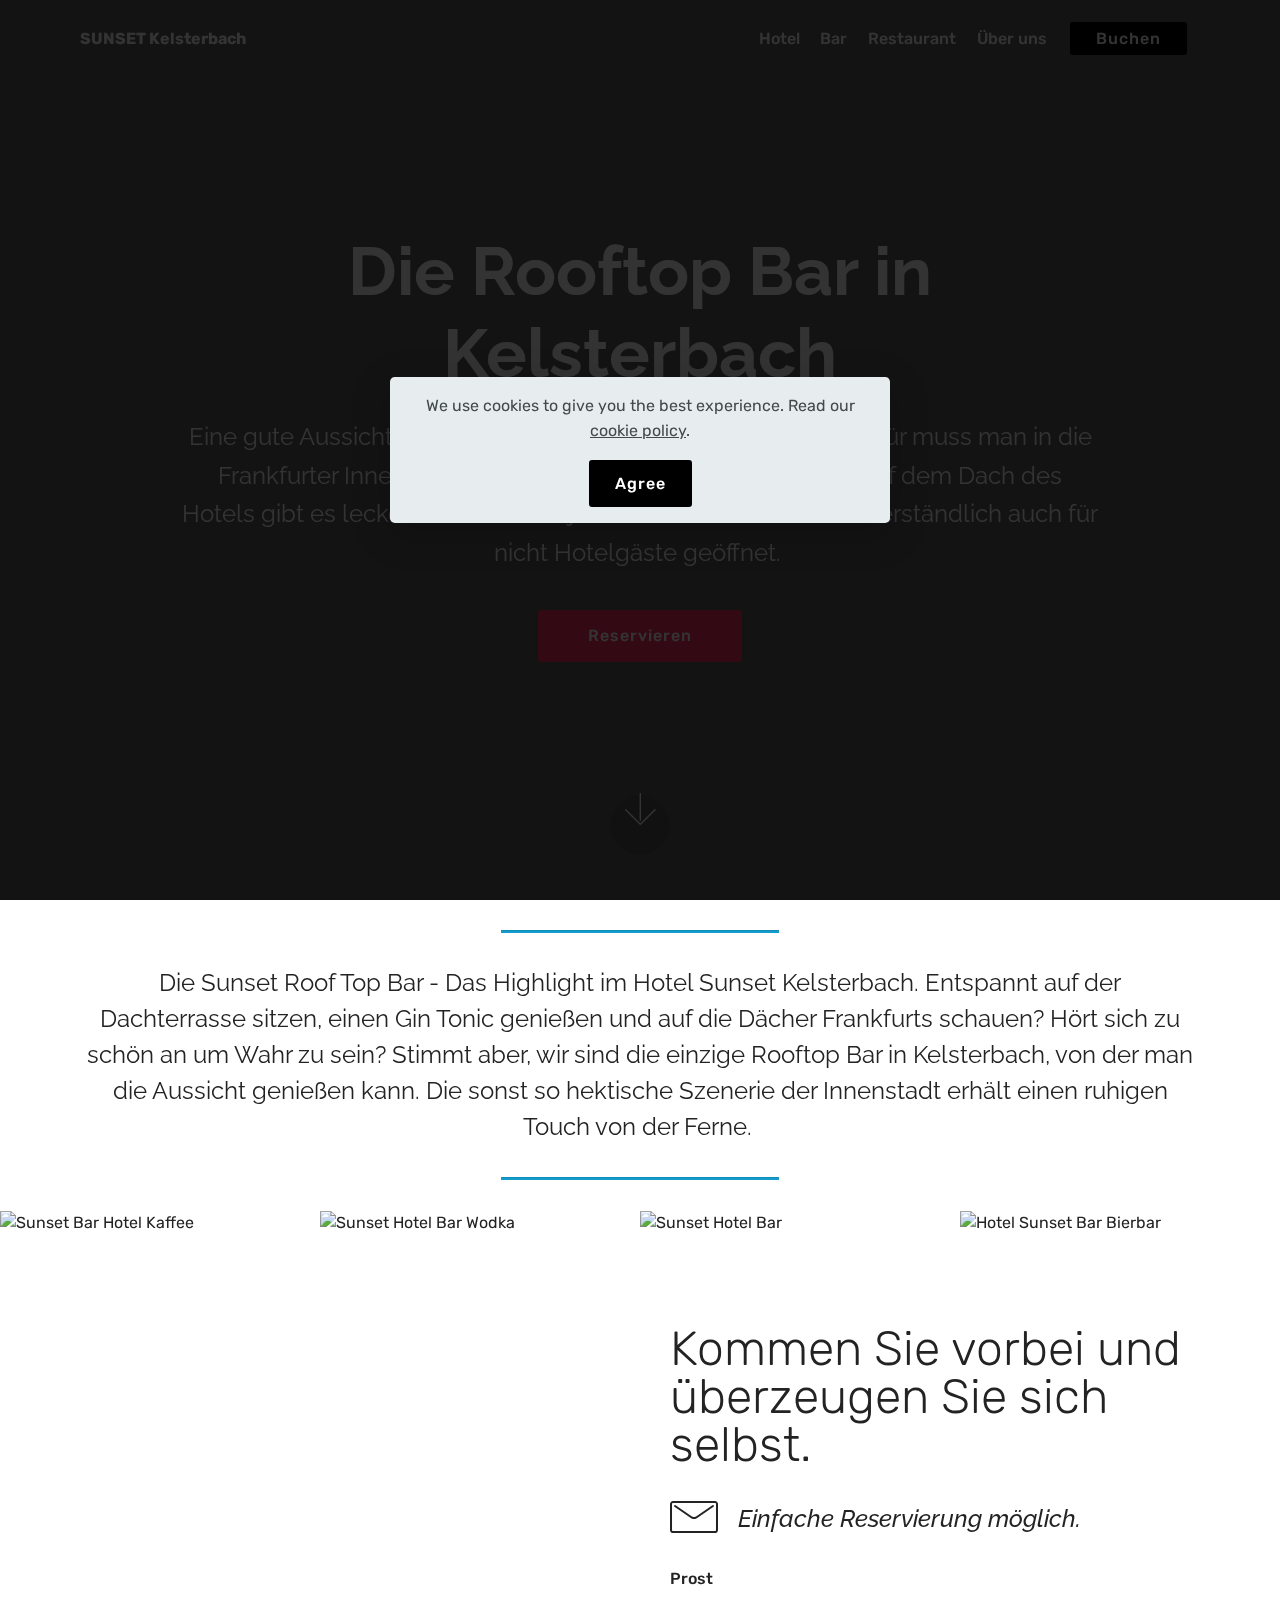
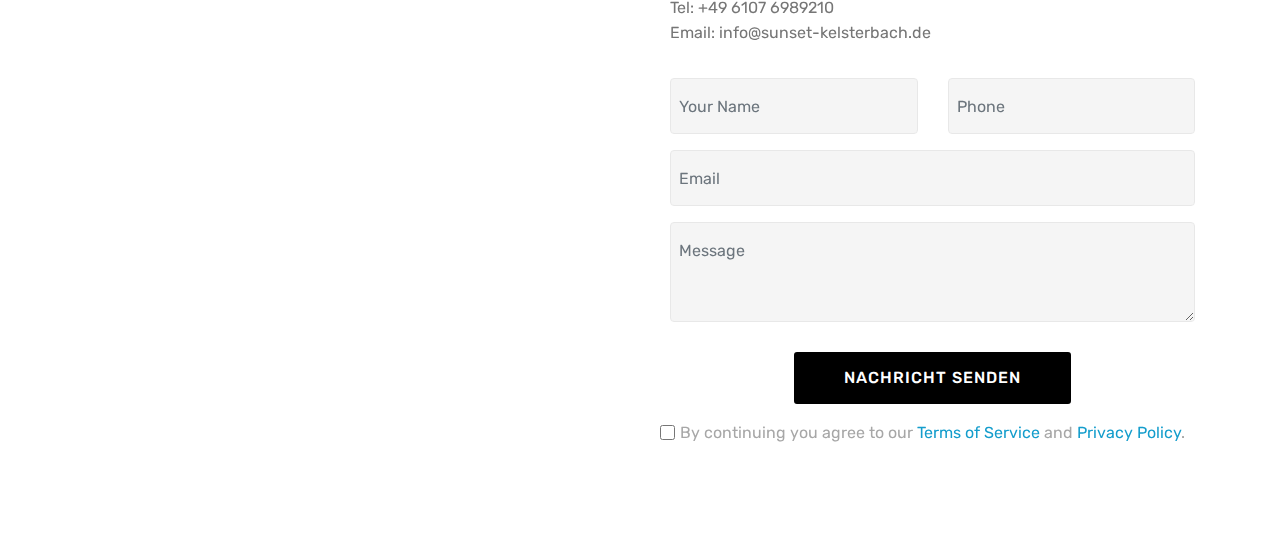
==== commit f77f8039: "bilder added" ====
--- a/bar.html
+++ b/bar.html
@@ -30,6 +30,12 @@
   
 </head>
 <body>
+
+<!-- Analytics -->
+<script src="https://js-sdk.dirs21.de/52f6f65e-8a0f-492c-855f-ebd6b34bde8c" type="text/javascript" async></script>
+<!-- /Analytics -->
+
+
   <section class="menu cid-s3exAPPfcO" once="menu" id="menu1-1d">
 
     
@@ -68,11 +74,11 @@
     </nav>
 </section>
 
-<section class="engine"><a href="https://mobirise.info/s">bootstrap theme</a></section><section class="cid-s3exAQcUUT mbr-fullscreen mbr-parallax-background" id="header2-1e">
-
-    
-
-    <div class="mbr-overlay" style="opacity: 0.5; background-color: rgb(35, 35, 35);"></div>
+<section class="engine"><a href="https://mobirise.info/d">website maker</a></section><section class="cid-s3exAQcUUT mbr-fullscreen mbr-parallax-background" id="header2-1e">
+
+    
+
+    <div class="mbr-overlay" style="opacity: 0.7; background-color: rgb(35, 35, 35);"></div>
 
     <div class="container align-center">
         <div class="row justify-content-md-center">
@@ -111,7 +117,7 @@
     
 
     <div>
-        <div><!-- Filter --><!-- Gallery --><div class="mbr-gallery-row"><div class="mbr-gallery-layout-default"><div><div><div class="mbr-gallery-item mbr-gallery-item--p0" data-video-url="false" data-tags="Animiert"><div href="#lb-gallery3-1g" data-slide-to="0" data-toggle="modal"><img src="assets/images/148dfed2-ea8f-494c-91db-ab4d6b76e065-1200x1599-800x1066.jpg" alt="" title=""><span class="icon-focus"></span></div></div><div class="mbr-gallery-item mbr-gallery-item--p0" data-video-url="false" data-tags="Animiert"><div href="#lb-gallery3-1g" data-slide-to="1" data-toggle="modal"><img src="assets/images/dsc-1022-2000x1335-800x534.jpg" alt="" title=""><span class="icon-focus"></span></div></div><div class="mbr-gallery-item mbr-gallery-item--p0" data-video-url="false" data-tags="Animiert"><div href="#lb-gallery3-1g" data-slide-to="2" data-toggle="modal"><img src="assets/images/bar-1839361-2000x1334-800x534.jpg" alt="" title=""><span class="icon-focus"></span></div></div><div class="mbr-gallery-item mbr-gallery-item--p0" data-video-url="false" data-tags="Animiert"><div href="#lb-gallery3-1g" data-slide-to="3" data-toggle="modal"><img src="assets/images/dsc-1044-2000x1335-800x534.jpg" alt="" title=""><span class="icon-focus"></span></div></div></div></div><div class="clearfix"></div></div></div><!-- Lightbox --><div data-app-prevent-settings="" class="mbr-slider modal fade carousel slide" tabindex="-1" data-keyboard="true" data-interval="false" id="lb-gallery3-1g"><div class="modal-dialog"><div class="modal-content"><div class="modal-body"><div class="carousel-inner"><div class="carousel-item"><img src="assets/images/148dfed2-ea8f-494c-91db-ab4d6b76e065-1200x1599.jpg" alt="" title=""></div><div class="carousel-item"><img src="assets/images/dsc-1022-2000x1335.jpg" alt="" title=""></div><div class="carousel-item"><img src="assets/images/bar-1839361-2000x1334.jpg" alt="" title=""></div><div class="carousel-item active"><img src="assets/images/dsc-1044-2000x1335.jpg" alt="" title=""></div></div><a class="carousel-control carousel-control-prev" role="button" data-slide="prev" href="#lb-gallery3-1g"><span class="mbri-left mbr-iconfont" aria-hidden="true"></span><span class="sr-only">Previous</span></a><a class="carousel-control carousel-control-next" role="button" data-slide="next" href="#lb-gallery3-1g"><span class="mbri-right mbr-iconfont" aria-hidden="true"></span><span class="sr-only">Next</span></a><a class="close" href="#" role="button" data-dismiss="modal"><span class="sr-only">Close</span></a></div></div></div></div></div>
+        <div><!-- Filter --><!-- Gallery --><div class="mbr-gallery-row"><div class="mbr-gallery-layout-default"><div><div><div class="mbr-gallery-item mbr-gallery-item--p0" data-video-url="false" data-tags="Animiert"><div href="#lb-gallery3-1g" data-slide-to="0" data-toggle="modal"><img src="assets/images/dsc02698-2000x1333-800x800.jpeg" alt="Sunset Bar Hotel Kaffee" title="Sunset Hotel Bar "><span class="icon-focus"></span></div></div><div class="mbr-gallery-item mbr-gallery-item--p0" data-video-url="false" data-tags="Animiert"><div href="#lb-gallery3-1g" data-slide-to="1" data-toggle="modal"><img src="assets/images/dsc02706-2000x1333-800x800.jpeg" alt="Sunset Hotel Bar Wodka" title="Sunset Hotel Bar Kelsterbach"><span class="icon-focus"></span></div></div><div class="mbr-gallery-item mbr-gallery-item--p0" data-video-url="false" data-tags="Animiert"><div href="#lb-gallery3-1g" data-slide-to="2" data-toggle="modal"><img src="assets/images/dsc09789-2000x1333-800x800.jpeg" alt="Sunset Hotel Bar " title=""><span class="icon-focus"></span></div></div><div class="mbr-gallery-item mbr-gallery-item--p0" data-video-url="false" data-tags="Animiert"><div href="#lb-gallery3-1g" data-slide-to="3" data-toggle="modal"><img src="assets/images/dsc02708-2000x1333-800x800.jpeg" alt="Hotel Sunset Bar Bierbar" title="Hotel Sunset Brauerei"><span class="icon-focus"></span></div></div></div></div><div class="clearfix"></div></div></div><!-- Lightbox --><div data-app-prevent-settings="" class="mbr-slider modal fade carousel slide" tabindex="-1" data-keyboard="true" data-interval="false" id="lb-gallery3-1g"><div class="modal-dialog"><div class="modal-content"><div class="modal-body"><div class="carousel-inner"><div class="carousel-item active"><img src="assets/images/dsc02698-2000x1333.jpeg" alt="Sunset Bar Hotel Kaffee" title="Sunset Hotel Bar "></div><div class="carousel-item"><img src="assets/images/dsc02706-2000x1333.jpeg" alt="Sunset Hotel Bar Wodka" title="Sunset Hotel Bar Kelsterbach"></div><div class="carousel-item"><img src="assets/images/dsc09789-2000x1333.jpeg" alt="Sunset Hotel Bar " title=""></div><div class="carousel-item"><img src="assets/images/dsc02708-2000x1333.jpeg" alt="Hotel Sunset Bar Bierbar" title="Hotel Sunset Brauerei"></div></div><a class="carousel-control carousel-control-prev" role="button" data-slide="prev" href="#lb-gallery3-1g"><span class="mbri-left mbr-iconfont" aria-hidden="true"></span><span class="sr-only">Previous</span></a><a class="carousel-control carousel-control-next" role="button" data-slide="next" href="#lb-gallery3-1g"><span class="mbri-right mbr-iconfont" aria-hidden="true"></span><span class="sr-only">Next</span></a><a class="close" href="#" role="button" data-dismiss="modal"><span class="sr-only">Close</span></a></div></div></div></div></div>
     </div>
 
 </section>
@@ -146,7 +152,7 @@
                 </div>
                 <div data-form-type="formoid">
                     <!---Formbuilder Form--->
-                    <form action="https://mobirise.com/" method="POST" class="mbr-form form-with-styler" data-form-title="Mobirise Form"><input type="hidden" name="email" data-form-email="true" value="woxmQeNKL80WLVGx3hHXLrtnzhj/51JXunPlsx7acj6v37LVz2bTO7BsdpiaF0mptfX9uRGH6aXR4VsbN/o5BLQ9Uz5CX2XgWohgZDwLlQ+yh2bBzxxNpcajp+J+Ex+y">
+                    <form action="https://mobirise.com/" method="POST" class="mbr-form form-with-styler" data-form-title="Mobirise Form"><input type="hidden" name="email" data-form-email="true" value="OLM1voX9bU2dpqTUe0zFjahHD9pPPwd7L1iURzsht7AXawoF8Y92i5Zx/Rphsws2o5PPiBTjGEsyE/KsYCa+LL7+quzjf4769X4i+NzDNxWG8bS5rjxR6lG0AU8clUZO">
                         <div class="row">
                             <div hidden="hidden" data-form-alert="" class="alert alert-success col-12">Vielen Dank! Ihre Nachricht wurde verschickt!</div>
                             <div hidden="hidden" data-form-alert-danger="" class="alert alert-danger col-12">
--- a/assets/mobirise/css/mbr-additional.css
+++ b/assets/mobirise/css/mbr-additional.css
@@ -994,7 +994,7 @@
 .cid-s3ez7qANMs {
   padding-top: 90px;
   padding-bottom: 90px;
-  background-image: url("../../../assets/images/background4.jpg");
+  background-image: url("../../../assets/images/dsc09855-2000x1370.jpeg");
 }
 .cid-s3ezyCVZUo {
   padding-top: 60px;
@@ -1432,7 +1432,7 @@
   }
 }
 .cid-s3exAQcUUT {
-  background-image: url("../../../assets/images/dsc-1022-2000x1335.jpg");
+  background-image: url("../../../assets/images/dsc02695-2000x1333.jpg");
 }
 .cid-s3exAQDXet {
   padding-top: 30px;
--- a/assets/mobirise/css/mbr-additional.css
+++ b/assets/mobirise/css/mbr-additional.css
@@ -994,7 +994,7 @@
 .cid-s3ez7qANMs {
   padding-top: 90px;
   padding-bottom: 90px;
-  background-image: url("../../../assets/images/background4.jpg");
+  background-image: url("../../../assets/images/dsc09855-2000x1370.jpeg");
 }
 .cid-s3ezyCVZUo {
   padding-top: 60px;
@@ -1432,7 +1432,7 @@
   }
 }
 .cid-s3exAQcUUT {
-  background-image: url("../../../assets/images/dsc-1022-2000x1335.jpg");
+  background-image: url("../../../assets/images/dsc02695-2000x1333.jpg");
 }
 .cid-s3exAQDXet {
   padding-top: 30px;
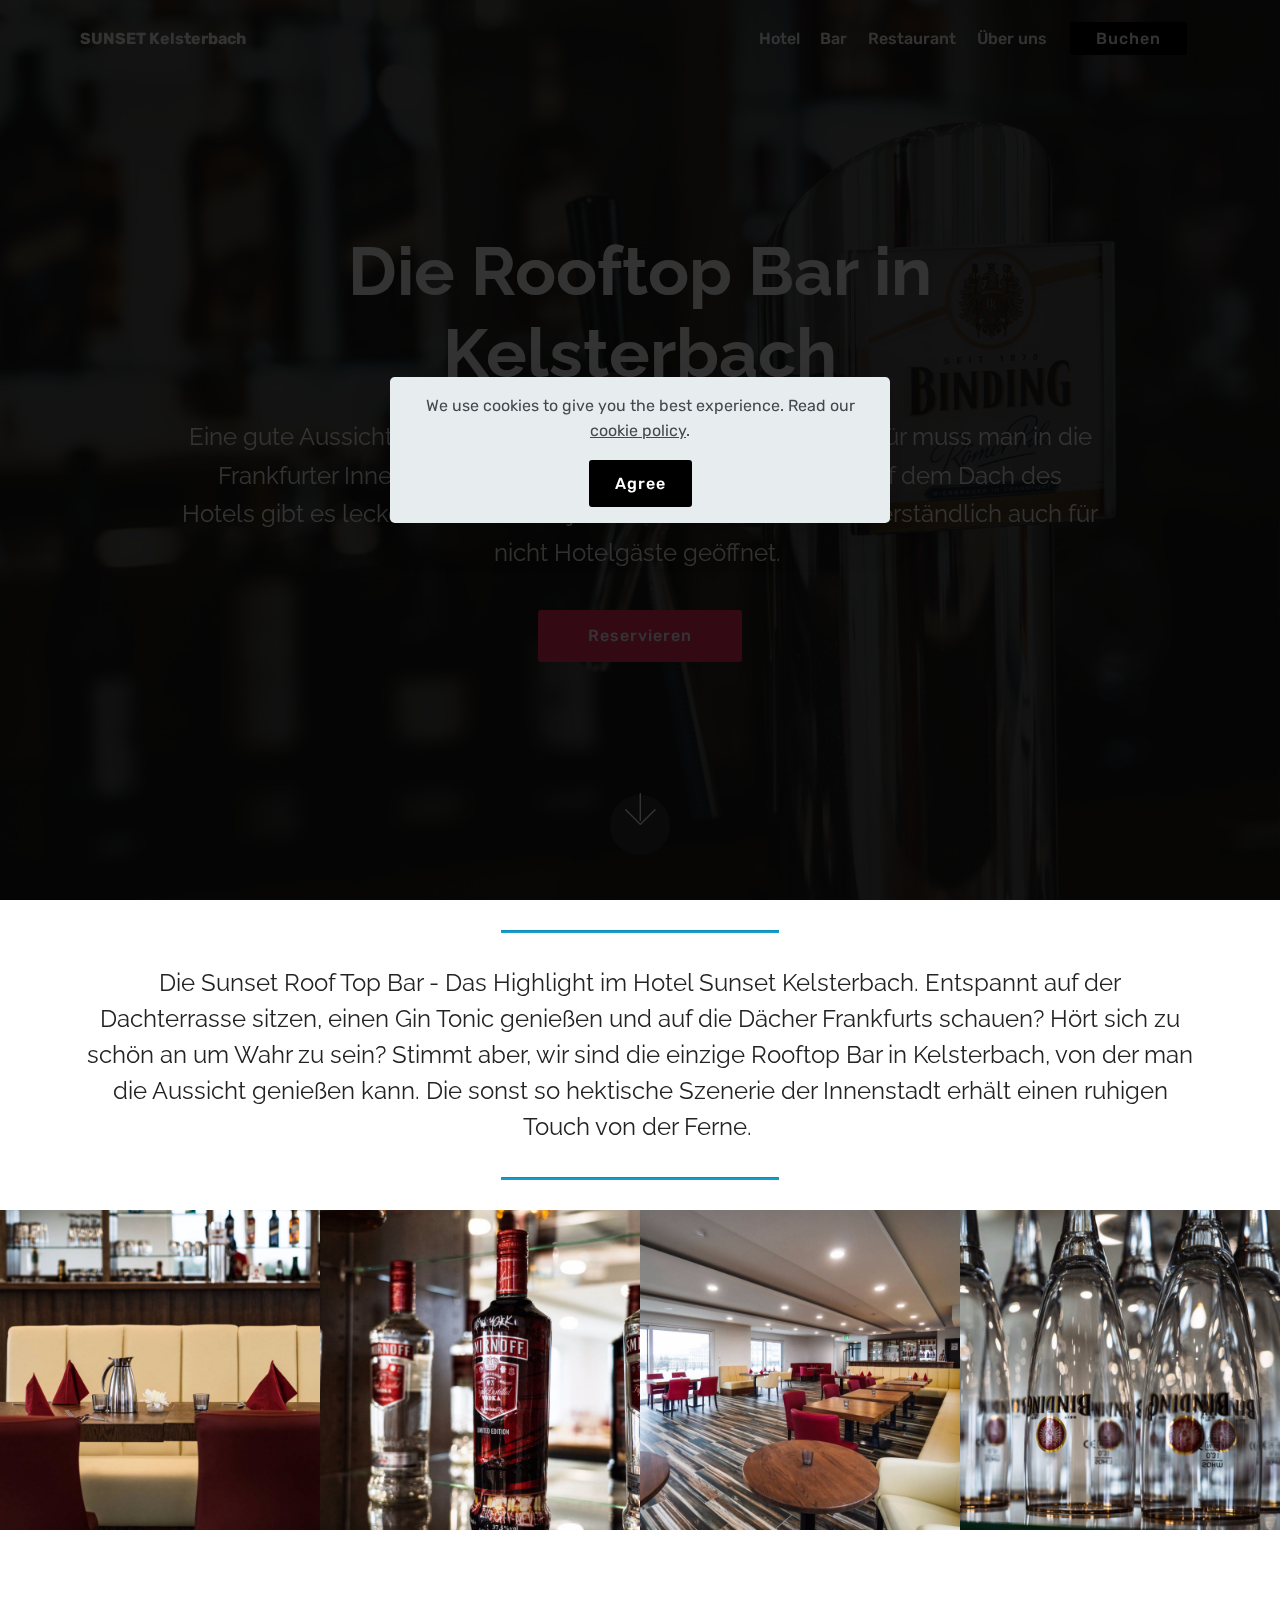
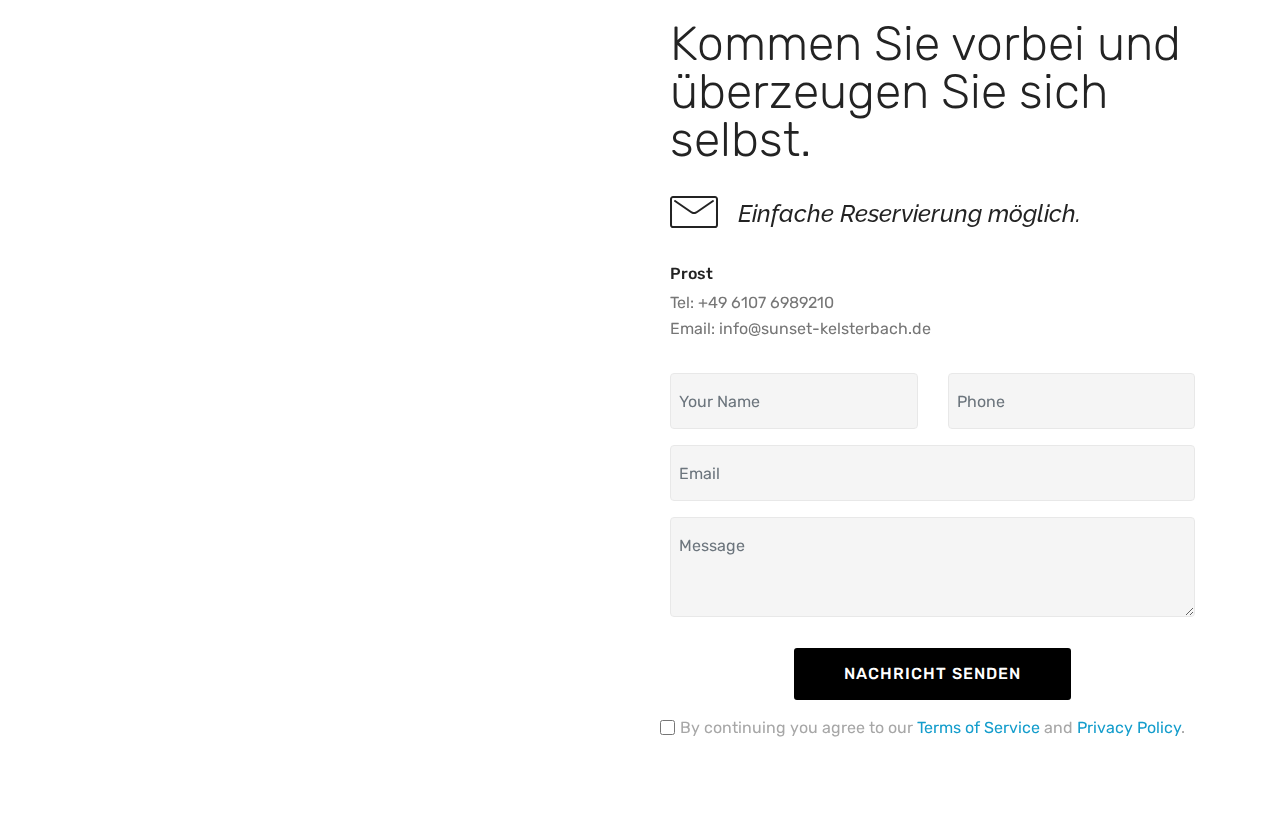
==== commit d983050e: "text aenderung" ====
--- a/bar.html
+++ b/bar.html
@@ -74,7 +74,7 @@
     </nav>
 </section>
 
-<section class="engine"><a href="https://mobirise.info/d">website maker</a></section><section class="cid-s3exAQcUUT mbr-fullscreen mbr-parallax-background" id="header2-1e">
+<section class="engine"><a href="https://mobirise.info/g">how to build your own site</a></section><section class="cid-s3exAQcUUT mbr-fullscreen mbr-parallax-background" id="header2-1e">
 
     
 
@@ -152,7 +152,7 @@
                 </div>
                 <div data-form-type="formoid">
                     <!---Formbuilder Form--->
-                    <form action="https://mobirise.com/" method="POST" class="mbr-form form-with-styler" data-form-title="Mobirise Form"><input type="hidden" name="email" data-form-email="true" value="OLM1voX9bU2dpqTUe0zFjahHD9pPPwd7L1iURzsht7AXawoF8Y92i5Zx/Rphsws2o5PPiBTjGEsyE/KsYCa+LL7+quzjf4769X4i+NzDNxWG8bS5rjxR6lG0AU8clUZO">
+                    <form action="https://mobirise.com/" method="POST" class="mbr-form form-with-styler" data-form-title="Mobirise Form"><input type="hidden" name="email" data-form-email="true" value="BrkRipWR080slzbeZHzwoTTA5B14g6EN0LeYGr82qqcVUksvDMRRuI8JWfJayQz6fvVIntHgnbe2wbkbHg/gS6XgiIDcoz/T13p36yrzA+zmuscTqxGfLQTF4qOkuwwf">
                         <div class="row">
                             <div hidden="hidden" data-form-alert="" class="alert alert-success col-12">Vielen Dank! Ihre Nachricht wurde verschickt!</div>
                             <div hidden="hidden" data-form-alert-danger="" class="alert alert-danger col-12">
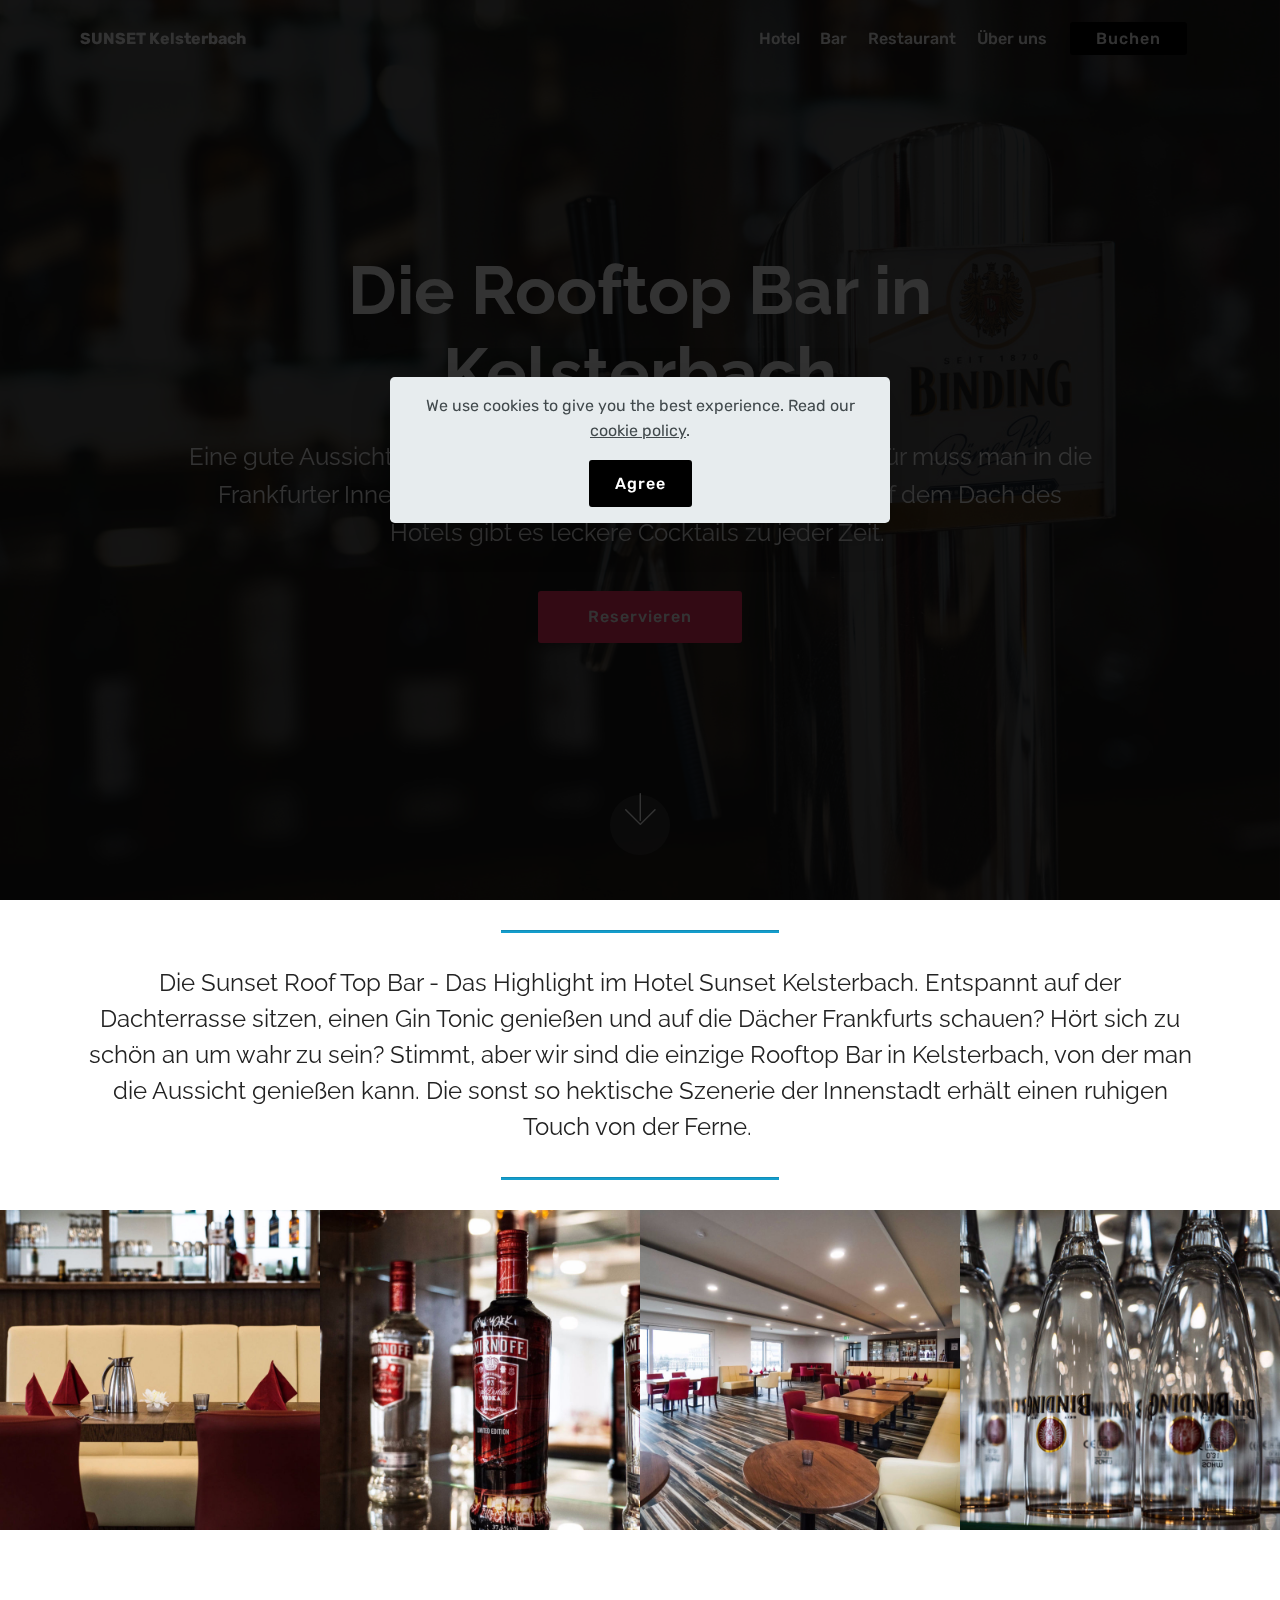
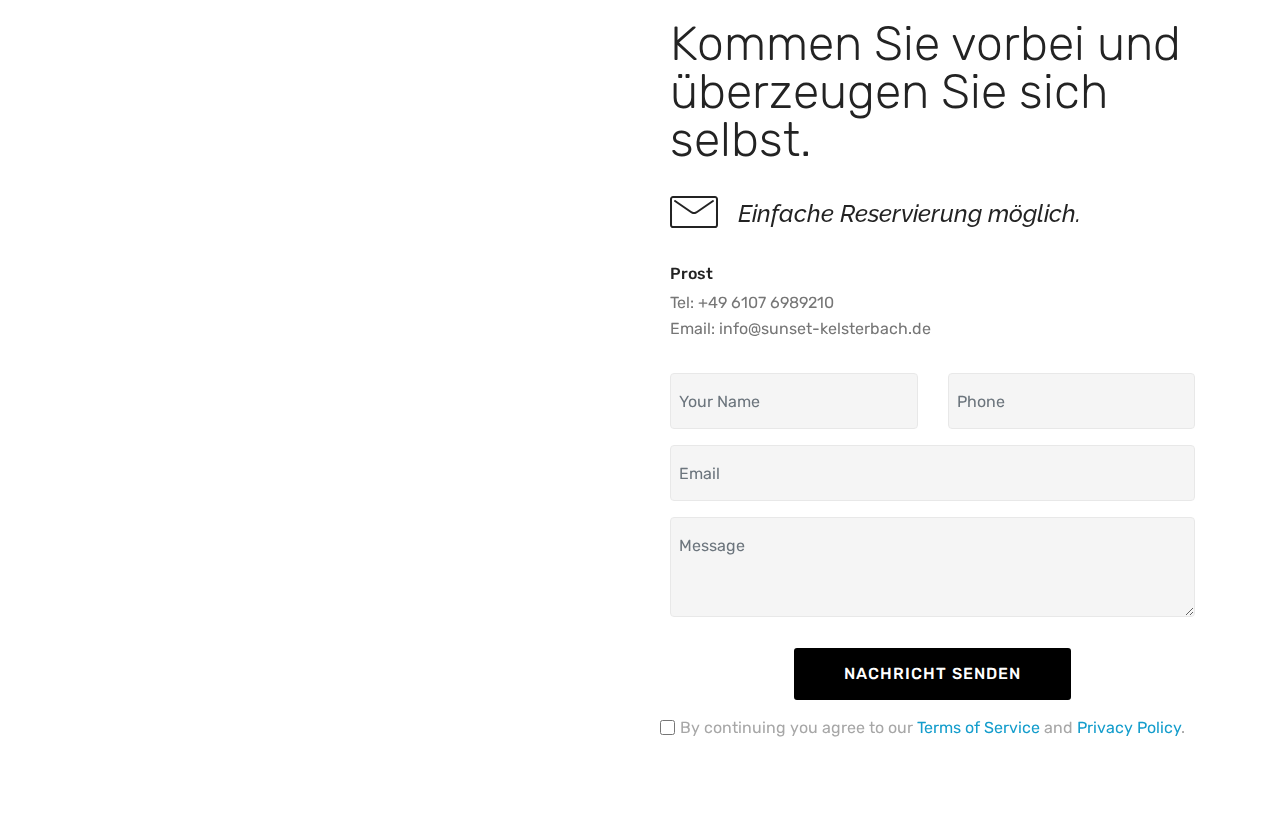
==== commit d04b8cc5: "text aenderung" ====
--- a/bar.html
+++ b/bar.html
@@ -74,7 +74,7 @@
     </nav>
 </section>
 
-<section class="engine"><a href="https://mobirise.info/g">how to build your own site</a></section><section class="cid-s3exAQcUUT mbr-fullscreen mbr-parallax-background" id="header2-1e">
+<section class="engine"><a href="https://mobirise.info/p">website templates free download</a></section><section class="cid-s3exAQcUUT mbr-fullscreen mbr-parallax-background" id="header2-1e">
 
     
 
@@ -86,7 +86,7 @@
                 <h1 class="mbr-section-title mbr-bold pb-3 mbr-fonts-style display-1">Die Rooftop Bar in Kelsterbach</h1>
                 
                 <p class="mbr-text pb-3 mbr-fonts-style display-5">
-                    Eine gute Aussicht haben? Coole Vibes und leckere Drinks? Dafür muss man in die Frankfurter Innenstadt? Jetzt nicht mehr! In der Sunset Bar auf dem Dach des Hotels gibt es leckere Cocktails zu jeder Zeit. Die Bar ist selbstverständlich auch für nicht Hotelgäste geöffnet.&nbsp;</p>
+                    Eine gute Aussicht haben? Coole Vibes und leckere Drinks? Dafür muss man in die Frankfurter Innenstadt? Jetzt nicht mehr! In der Sunset Bar auf dem Dach des Hotels gibt es leckere Cocktails zu jeder Zeit.&nbsp;</p>
                 <div class="mbr-section-btn"><a class="btn btn-md btn-secondary display-4" href="bar.html#form4-1h">Reservieren</a></div>
             </div>
         </div>
@@ -106,7 +106,7 @@
         <div class="inner-container" style="width: 100%;">
             <hr class="line" style="width: 25%;">
             <div class="section-text align-center mbr-fonts-style display-5">
-                    Die Sunset Roof Top Bar - Das Highlight im Hotel Sunset Kelsterbach. Entspannt auf der Dachterrasse sitzen, einen Gin Tonic genießen und auf die Dächer Frankfurts schauen? Hört sich zu schön an um Wahr zu sein? Stimmt aber, wir sind die einzige Rooftop Bar in Kelsterbach, von der man die Aussicht genießen kann. Die sonst so hektische Szenerie der Innenstadt erhält einen ruhigen Touch von der Ferne.&nbsp;</div>
+                    Die Sunset Roof Top Bar - Das Highlight im Hotel Sunset Kelsterbach. Entspannt auf der Dachterrasse sitzen, einen Gin Tonic genießen und auf die Dächer Frankfurts schauen? Hört sich zu schön an um wahr zu sein? Stimmt, aber wir sind die einzige Rooftop Bar in Kelsterbach, von der man die Aussicht genießen kann. Die sonst so hektische Szenerie der Innenstadt erhält einen ruhigen Touch von der Ferne.&nbsp;</div>
             <hr class="line" style="width: 25%;">
         </div>
         </div>
@@ -152,7 +152,7 @@
                 </div>
                 <div data-form-type="formoid">
                     <!---Formbuilder Form--->
-                    <form action="https://mobirise.com/" method="POST" class="mbr-form form-with-styler" data-form-title="Mobirise Form"><input type="hidden" name="email" data-form-email="true" value="BrkRipWR080slzbeZHzwoTTA5B14g6EN0LeYGr82qqcVUksvDMRRuI8JWfJayQz6fvVIntHgnbe2wbkbHg/gS6XgiIDcoz/T13p36yrzA+zmuscTqxGfLQTF4qOkuwwf">
+                    <form action="https://mobirise.com/" method="POST" class="mbr-form form-with-styler" data-form-title="Mobirise Form"><input type="hidden" name="email" data-form-email="true" value="ybOb0VosQQ1AOl86Er6cunHvbu4EOsvjHSzO+Gv4zUDyaVQq8d/jo4ud2QOnBIScZaqmq3HBDDVMLHgoCKyEekT+ufgJ5Q1n7HI0pZ/8sSJmcTHO/ZB0lGR/mpa/YeKy">
                         <div class="row">
                             <div hidden="hidden" data-form-alert="" class="alert alert-success col-12">Vielen Dank! Ihre Nachricht wurde verschickt!</div>
                             <div hidden="hidden" data-form-alert-danger="" class="alert alert-danger col-12">
